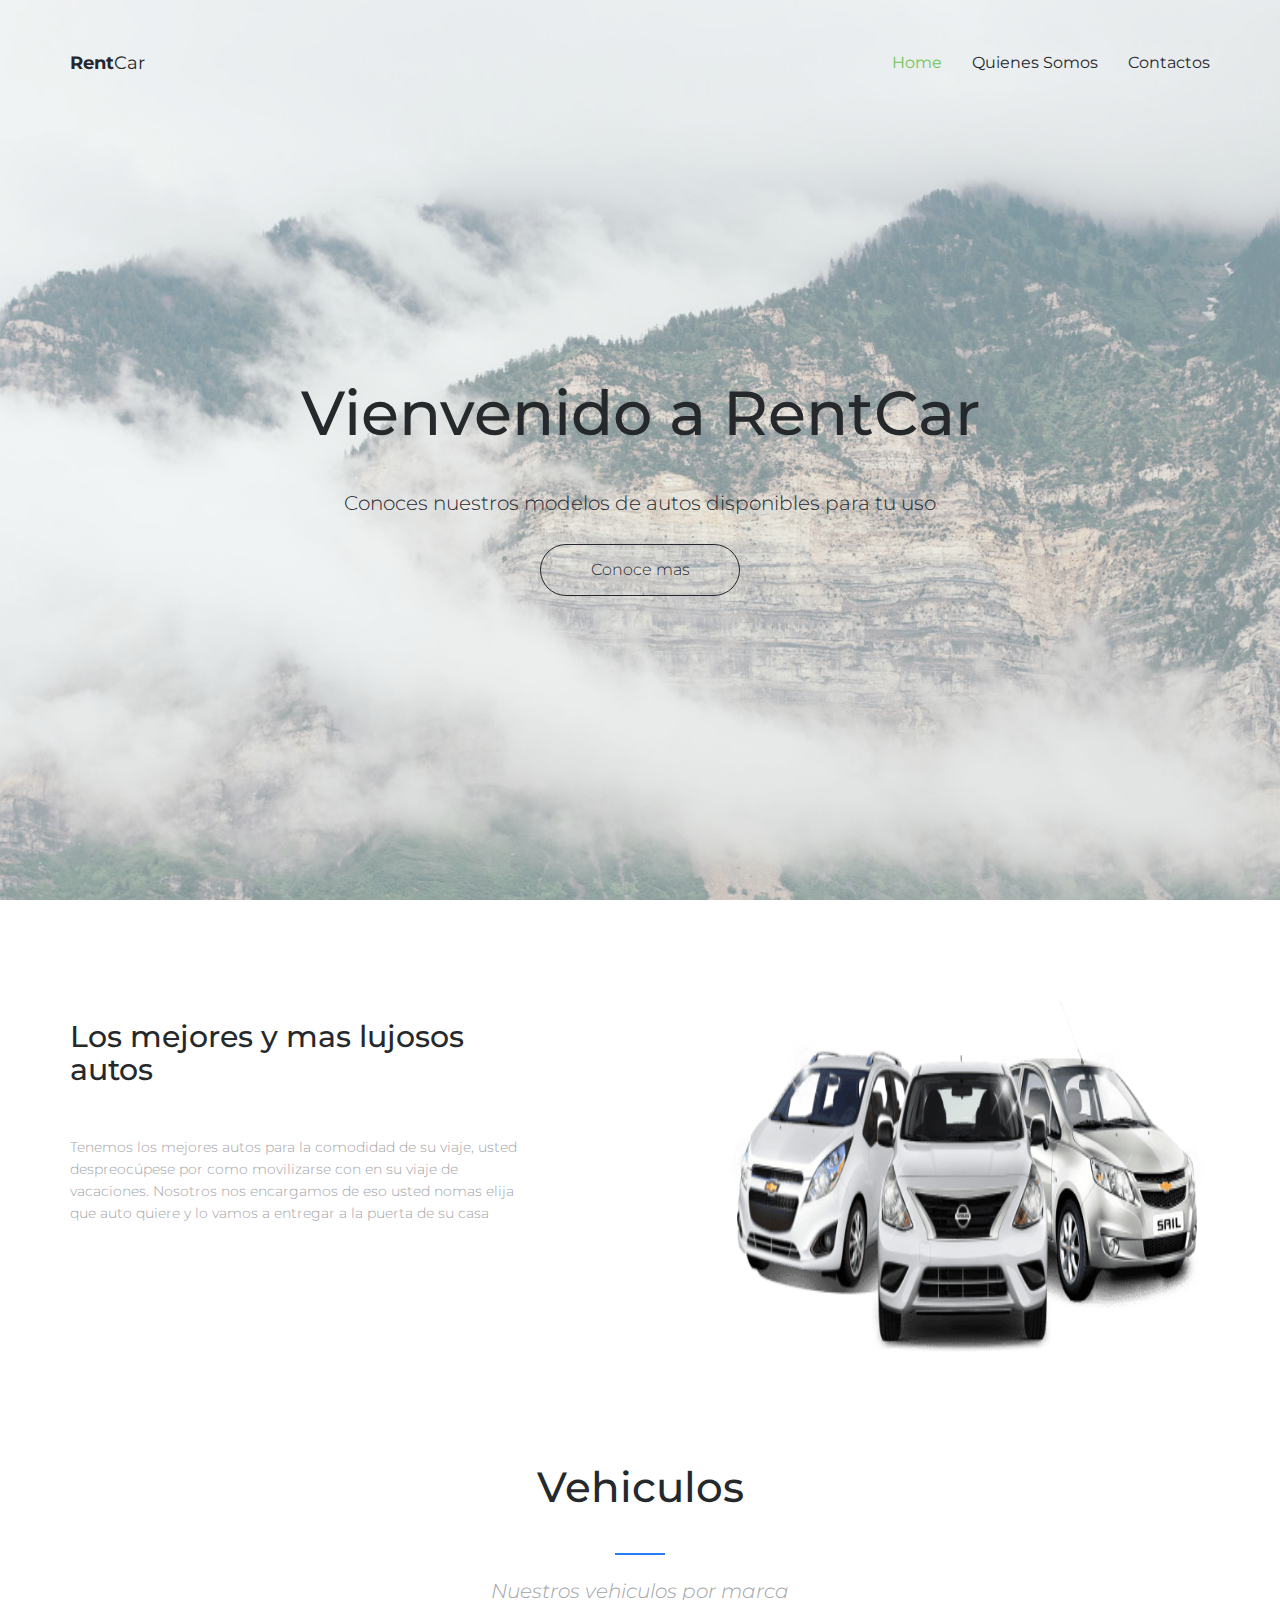
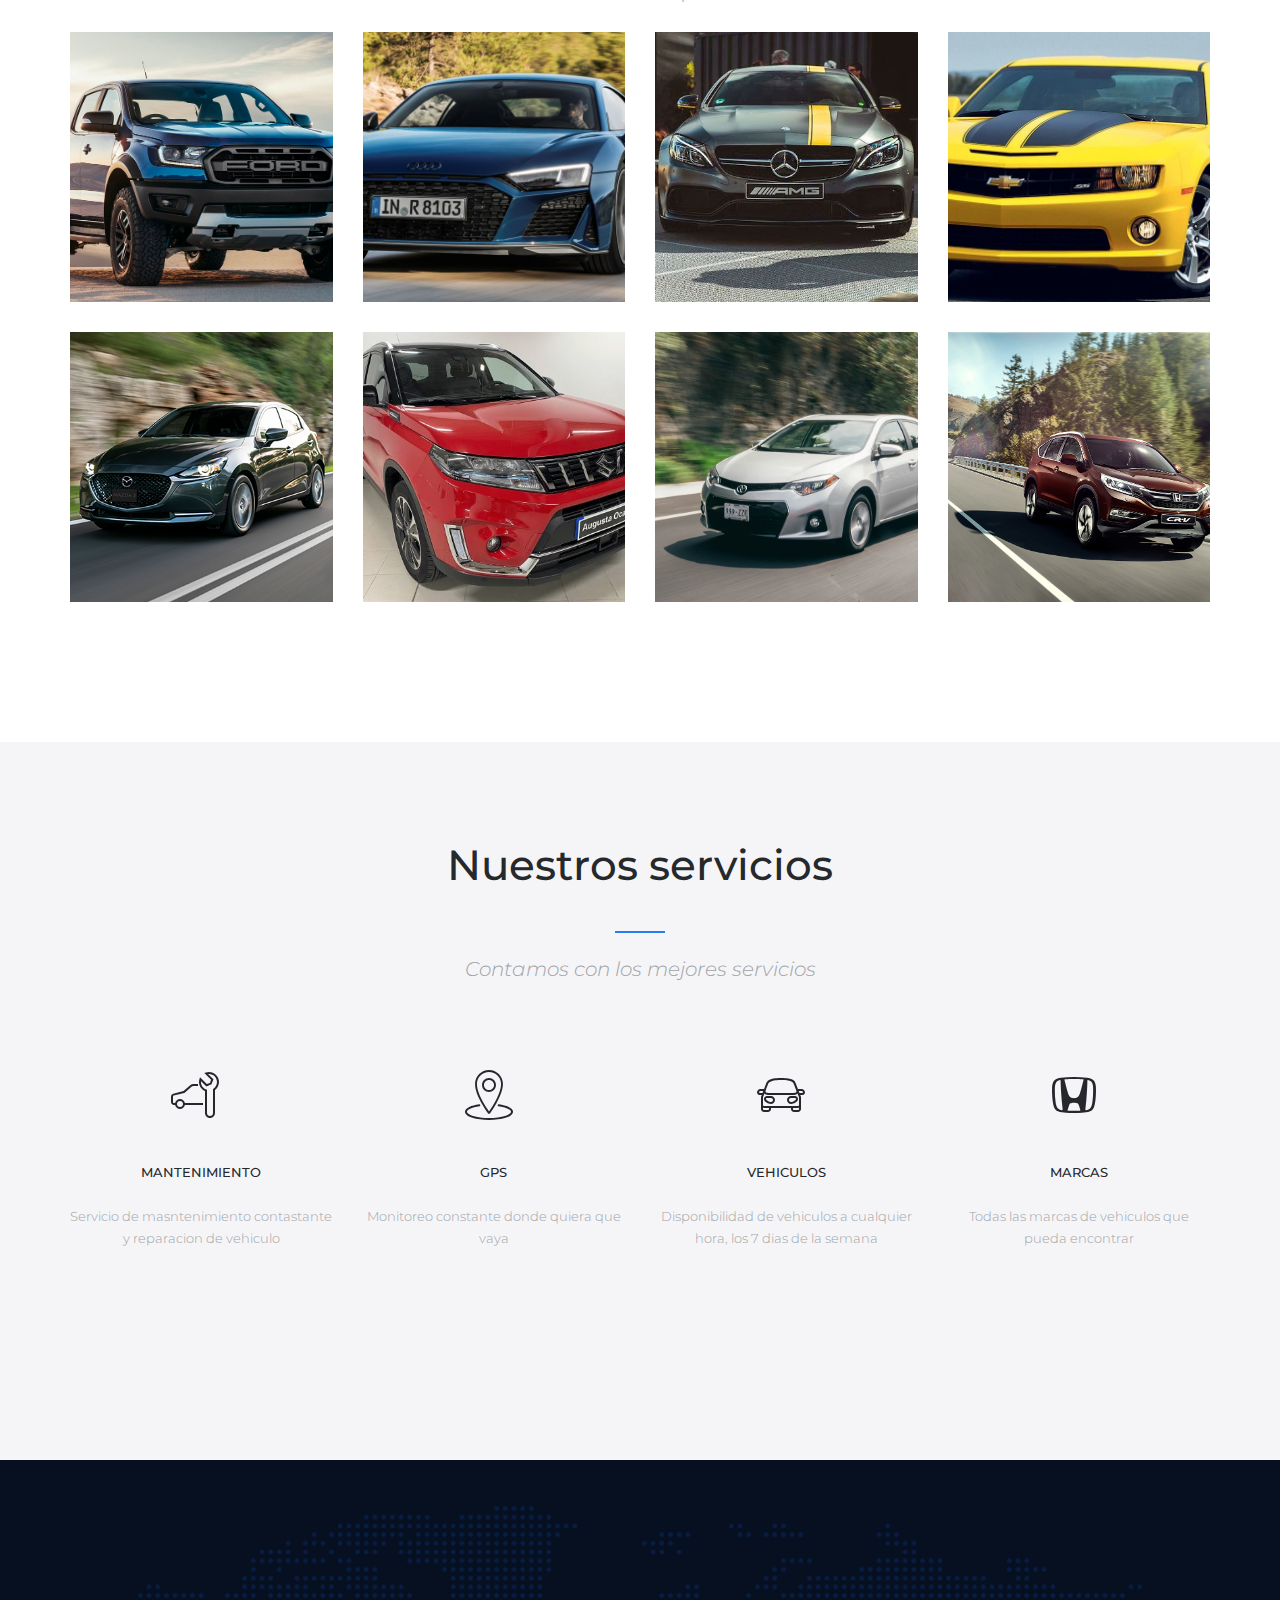
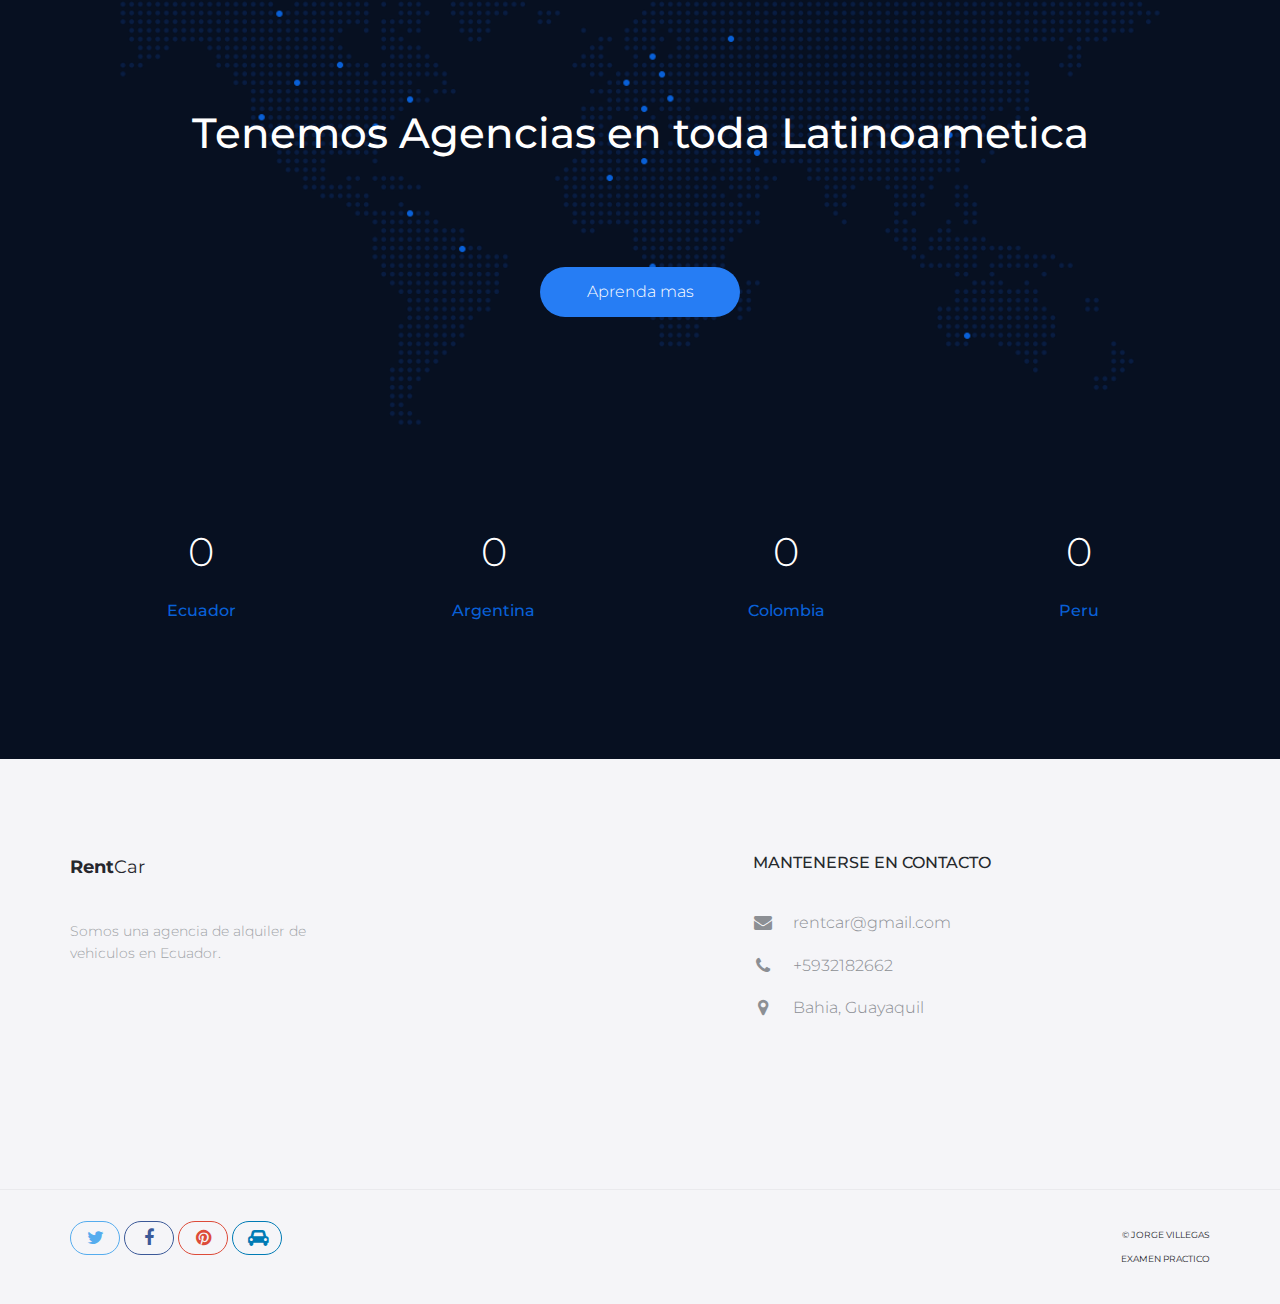
==== index.html @ 442d1d09 "Pagina de crevrolet" ====
<!DOCTYPE html>
<html lang="en">

<head>

    <!-- Basic Page Needs
    ================================================== -->
    <meta http-equiv="Content-Type" content="text/html; charset=utf-8">
    <meta http-equiv="X-UA-Compatible" content="IE=edge">

    <title>RentCar</title>

    <!-- Mobile Specific Metas
    ================================================== -->
    <meta name="viewport" content="width=device-width, minimum-scale=1.0, maximum-scale=1.0">
    <meta name="apple-mobile-web-app-capable" content="yes">

    <!-- Fonts -->
    <link href="https://fonts.googleapis.com/css?family=Montserrat:300,300i,400,600,700" rel="stylesheet">
    <link rel="stylesheet" href="assets/fonts/font-awesome-4.7.0/css/font-awesome.min.css">

    <!-- Favicon
    ================================================== -->
    <link rel="apple-touch-icon " sizes="180x180 " href="assets/img/apple-touch-icon.png ">
    <link rel="icon " type="image/png " sizes="16x16 " href="assets/iconos/icons8_car_1.svg ">

    <!-- Stylesheets
    ================================================== -->
    <!-- Bootstrap core CSS -->
    <link href="assets/css/bootstrap.min.css " rel="stylesheet ">

    <!-- Custom styles for this template -->
    <link href="assets/css/style.css " rel="stylesheet ">
    <link href="assets/css/responsive.css " rel="stylesheet ">

    <!-- HTML5 shim and Respond.js IE8 support of HTML5 elements and media queries -->
    <!--[if lt IE 9]>
    <script src="https://oss.maxcdn.com/libs/html5shiv/3.7.0/html5shiv.js "></script>
    <script src="https://oss.maxcdn.com/libs/respond.js/1.4.2/respond.min.js "></script>
    <![endif]-->

</head>

<body>

    <header id="masthead " class="site-header ">
        <nav id="primary-navigation " class="site-navigation ">
            <div class="container ">

                <div class="navbar-header ">

                    <a class="site-title "><span>Rent</span>Car</a>

                </div>
                <!-- /.navbar-header -->

                <div class="collapse navbar-collapse " id="agency-navbar-collapse ">

                    <ul class="nav navbar-nav navbar-right ">

                        <li class="active "><a href="index.html " data-toggle="dropdown ">Home</a></li>
                        <li><a href="quienes-somos.html ">Quienes Somos</a></li>
                        <li><a href="contact.html ">Contactos</a></li>

                    </ul>

                </div>

            </div>
        </nav>
        <!-- /.site-navigation -->
    </header>
    <!-- /#mastheaed -->

    <div id="hero " class="hero overlay ">
        <div class="hero-content ">
            <div class="hero-text ">
                <h1>Vienvenido a RentCar</h1>
                <p>Conoces nuestros modelos de autos disponibles para tu uso</p>
                <a href="crevrolet.html " class="btn btn-border ">Conoce mas</a>
            </div>
            <!-- /.hero-text -->
        </div>
        <!-- /.hero-content -->
    </div>
    <!-- /.hero -->

    <main id="main " class="site-main ">

        <!-- /.Seccion de informacion -->
        <section class="site-section section-features ">
            <div class="container ">
                <div class="row ">
                    <div class="col-sm-5 ">
                        <h2>Los mejores y mas lujosos autos</h2>
                        <p>Tenemos los mejores autos para la comodidad de su viaje, usted despreocúpese por como movilizarse con en su viaje de vacaciones. Nosotros nos encargamos de eso usted nomas elija que auto quiere y lo vamos a entregar a la puerta
                            de su casa

                        </p>
                    </div>
                    <div class="col-sm-7 hidden-xs ">
                        <img src="assets/img/carros2.png " width="500 " height="50 " alt=" ">
                    </div>
                </div>
            </div>
        </section>
        <!-- /.Seccion de informacio -->

        <!-- Seccion de Marcas de Vehiculos -->
        <section class="site-section section-portfolio ">
            <div class="container ">
                <div class="text-center ">
                    <h2 class="heading-separator ">Vehiculos</h2>
                    <p class="subheading-text ">Nuestros vehiculos por marca</p>
                </div>
                <div class="row ">
                    <div class="col-lg-3 col-md-4 col-xs-6 ">
                        <div class="portfolio-item ">
                            <img src="assets/imagenes/carro_fort.jpg " class="img-res " alt=" ">
                            <h4 class="portfolio-item-title ">Vehiculos Fort</h4>
                            <a href="ford.html "><i class="fa fa-arrow-right " aria-hidden="true "></i></a>
                        </div>
                        <!-- /.portfolio-item -->
                    </div>
                    <div class="col-lg-3 col-md-4 col-xs-6 ">
                        <div class="portfolio-item ">
                            <img src="assets/imagenes/carro_audi.jpg " class="img-res " alt=" ">
                            <h4 class="portfolio-item-title ">Vehiculos Audi</h4>
                            <a href="portfolio-item.html "><i class="fa fa-arrow-right " aria-hidden="true "></i></a>
                        </div>
                        <!-- /.portfolio-item -->
                    </div>
                    <div class="col-lg-3 col-md-4 col-xs-6 ">
                        <div class="portfolio-item ">
                            <img src="assets/imagenes/carro_mercedes " class="img-res " alt=" ">
                            <h4 class="portfolio-item-title ">Vehiculos Mercedes</h4>
                            <a href="portfolio-item.html "><i class="fa fa-arrow-right " aria-hidden="true "></i></a>
                        </div>
                        <!-- /.portfolio-item -->
                    </div>
                    <div class="col-lg-3 col-md-4 col-xs-6 ">
                        <div class="portfolio-item ">
                            <img src="assets/imagenes/carro chevorlet.jpg " class="img-res " alt=" ">
                            <h4 class="portfolio-item-title ">Vehiculos chevrolet</h4>
                            <a href="crevrolet.html "><i class="fa fa-arrow-right " aria-hidden="true "></i></a>
                        </div>
                        <!-- /.portfolio-item -->
                    </div>
                    <div class="col-lg-3 col-md-4 col-xs-6 ">
                        <div class="portfolio-item ">
                            <img src="assets/imagenes/carro_mazda.jfif " class="img-res " alt=" ">
                            <h4 class="portfolio-item-title ">Vehiculos Hyunda</h4>
                            <a href="portfolio-item.html "><i class="fa fa-arrow-right " aria-hidden="true "></i></a>
                        </div>
                        <!-- /.portfolio-item -->
                    </div>

                    <div class="col-lg-3 col-md-4 col-xs-6 ">
                        <div class="portfolio-item ">
                            <img src="assets/imagenes/carro_suzuki.jpg " class="img-res " alt=" ">
                            <h4 class="portfolio-item-title ">Vehiculos Suzuki</h4>
                            <a href="portfolio-item.html "><i class="fa fa-arrow-right " aria-hidden="true "></i></a>
                        </div>
                        <!-- /.portfolio-item -->
                    </div>
                    <div class="col-lg-3 col-md-4 col-xs-6 ">
                        <div class="portfolio-item ">
                            <img src="assets/imagenes/carro_toyota.jpg " class="img-res " alt=" ">
                            <h4 class="portfolio-item-title ">Vehiculos Toyota</h4>
                            <a href="portfolio-item.html "><i class="fa fa-arrow-right " aria-hidden="true "></i></a>
                        </div>
                        <!-- /.portfolio-item -->
                    </div>
                    <div class="col-lg-3 col-md-4 col-xs-6 ">
                        <div class="portfolio-item ">
                            <img src="assets/imagenes/carro_honda.jpg " class="img-res " alt=" ">
                            <h4 class="portfolio-item-title ">Vehiculos Honda</h4>
                            <a href="portfolio-item.html "><i class="fa fa-arrow-right " aria-hidden="true "></i></a>
                        </div>
                        <!-- /.portfolio-item -->
                    </div>

                </div>
            </div>
        </section>
        <!-- /.Seccion de Marcas de Vehiculos -->

        <!-- Seccion de Nuestros Servicios -->
        <section class="site-section section-services gray-bg text-center ">
            <div class="container ">
                <h2 class="heading-separator ">Nuestros servicios</h2>
                <p class="subheading-text ">Contamos con los mejores servicios</p>
                <div class="row ">
                    <div class="col-md-3 col-xs-6 ">
                        <div class="service ">
                            <img src="assets/iconos/car_service.svg " alt=" ">
                            <h3 class="service-title ">Mantenimiento</h3>
                            <p class="service-info ">Servicio de masntenimiento contastante y reparacion de vehiculo</p>
                        </div>
                        <!-- /.service -->
                    </div>
                    <div class="col-md-3 col-xs-6 ">
                        <div class="service ">
                            <img src="assets/iconos/gps1.svg " alt=" ">
                            <h3 class="service-title ">GPS</h3>
                            <p class="service-info ">Monitoreo constante donde quiera que vaya</p>
                        </div>
                        <!-- /.service -->
                    </div>
                    <div class="col-md-3 col-xs-6 ">
                        <div class="service ">
                            <img src="assets/iconos/icons8_car.svg " alt=" ">
                            <h3 class="service-title ">Vehiculos</h3>
                            <p class="service-info ">Disponibilidad de vehiculos a cualquier hora, los 7 dias de la semana</p>
                        </div>
                        <!-- /.service -->
                    </div>
                    <div class="col-md-3 col-xs-6 ">
                        <div class="service ">
                            <img src="assets/iconos/icons8_honda.svg " alt=" ">
                            <h3 class="service-title ">mARCAS</h3>
                            <p class="service-info ">Todas las marcas de vehiculos que pueda encontrar</p>
                        </div>
                        <!-- /.service -->
                    </div>
                </div>
            </div>
        </section>
        <!-- /.eccion de Nuestros Servicios -->


        <!-- Seccion de Informacion Latinoamericana -->
        <section class="site-section section-map-feature text-center ">

            <div class="container ">
                <h2>Tenemos Agencias en toda Latinoametica</h2>
                <a href="crevrolet.html " class="btn btn-fill ">Aprenda mas</a>
                <div class="row ">
                    <div class="col-sm-3 col-xs-6 ">
                        <div class="counter-item ">
                            <p class="counter " data-to="7 " data-speed="2000 ">0</p>
                            <h3>Ecuador</h3>
                        </div>
                        <!-- /.counter-item -->
                    </div>
                    <div class="col-sm-3 col-xs-6 ">
                        <div class="counter-item ">
                            <p class="counter " data-to="15 " data-speed="2000 ">0</p>
                            <h3>Argentina</h3>
                        </div>
                        <!-- /.counter-item -->
                    </div>
                    <div class="col-sm-3 col-xs-6 ">
                        <div class="counter-item ">
                            <p class="counter " data-to="10 " data-speed="1000 ">0</p>
                            <h3>Colombia</h3>
                        </div>
                        <!-- /.counter-item -->
                    </div>
                    <div class="col-sm-3 col-xs-6 ">
                        <div class="counter-item ">
                            <p class="counter " data-to="6 " data-speed="1000 ">0</p>
                            <h3>Peru</h3>
                        </div>
                        <!-- /.counter-item -->
                    </div>
                </div>
            </div>

        </section>
        <!-- /.Seccion de Informacion Latinoamericana -->




    </main>
    <!-- /#main -->

    <footer id="colophon " class="site-footer ">
        <div class="container ">
            <div class="row ">
                <div class="col-md-3 col-sm-4 col-xs-6 ">
                    <a class="site-title "><span>Rent</span>Car</a>
                    <p>Somos una agencia de alquiler de vehiculos en Ecuador.</p>
                </div>
                <div class="col-lg-offset-4 col-md-3 col-sm-4 col-md-offset-2 col-sm-offset-0 col-xs-6 ">
                    <h3>MANTENERSE EN CONTACTO</h3>
                    <ul class="list-unstyled contact-links ">
                        <li><i class="fa fa-envelope " aria-hidden="true "></i><a href="mailto:rentcar@gmail.com ">rentcar@gmail.com</a></li>
                        <li><i class="fa fa-phone " aria-hidden="true "></i><a href="tel:+5932182662 ">+5932182662 </a></li>
                        <li><i class="fa fa-map-marker " aria-hidden="true "></i>
                            <p>Bahia, Guayaquil</p>
                        </li>
                    </ul>
                </div>
            </div>
        </div>
        <div class="copyright ">
            <div class="container ">
                <div class="row ">
                    <div class="col-xs-8 ">
                        <div class="social-links ">
                            <a class="twitter-bg " href="# "><i class="fa fa-twitter "></i></a>
                            <a class="facebook-bg " href="# "><i class="fa fa-facebook "></i></a>
                            <a class="pinterest " href="# "><i class="fa fa-pinterest "></i></a>
                            <a class="linkedin-bg " href="# "><i class="fa fa-car " aria-hidden="true "></i></a>
                        </div>
                        <!-- /.social-links -->
                    </div>
                    <div class="col-xs-4 ">
                        <div class="text-right ">
                            <p>&copy; JORGE VILLEGAS</p>
                            <p>EXAMEN PRACTICO</p>
                        </div>
                    </div>
                </div>
            </div>
        </div>
        <!-- /.copyright -->
    </footer>
    <!-- /#footer -->


    <!-- Bootstrap core JavaScript
    ================================================== -->
    <!-- Placed at the end of the document so the pages load faster -->
    <script src="https://ajax.googleapis.com/ajax/libs/jquery/3.1.1/jquery.min.js "></script>
    <script src="assets/js/bootstrap.min.js "></script>
    <script src="assets/js/bootstrap-select.min.js "></script>
    <script src="assets/js/jquery.slicknav.min.js "></script>
    <script src="assets/js/jquery.countTo.min.js "></script>
    <script src="assets/js/jquery.shuffle.min.js "></script>
    <script src="assets/js/script.js "></script>

</body>

</html>
---- assets/css/style.css ----
/*
 * Theme Name: 
 * Theme URI: 
 * Author: Milan Savov, Nikola Kostov
 * Author URI/Mail: milan.savov@gmail.com, nikolakostov1991@gmail.com
 * Version: 1.0
 * */

 /* TABLE OF CONTENT 
*
* - CUSTOM RESETS
    - Buttons
    - Forms
* - LAYOUT
* - HEADER 
    - Site Logo
    - Navigation
* - HERO (BANNER)
* - HOMEPAGE SECTIONS
    - Features 
    - Services
    - Map Feature 
    - Portfolio
    - Newsletter 
* - FOOTER
* - PAGES
    - PORTFOLIO
    - PORTFOLIO ITEM
    - BLOG
    - BLOG POST
    - CONTACT
*
*/


/* CUSTOM RESETS
================================================== */
a {
    transition: all 0.25s ease-in-out;
    -moz-transition: all 0.25s ease-in-out;
    -webkit-transition: all 0.25s ease-in-out;
    -o-transition: all 0.25s ease-in-out;
    -ms-transition: all 0.25s ease-in-out;
    cursor: pointer;
    color: #9fa3a7;
}

a:focus,
a:hover {
    color: #6fc754;
    outline: 0 none;
    text-decoration: none;
}

p {
    margin-bottom: 0;
    font-size: 14px;
    font-weight: 300;
    color: #9fa3a7;
    line-height: 22px;
}

h1 {
    font-size: 62px;
}

h2 {
    font-size: 42px;
}

h1,h2,h3,h4,h5 {
    color: #26292c;
}

p + p {
    margin-top: 40px;
}

/* Buttons */
.btn {
    line-height: 50px;
    min-width: 200px;
    font-size: 16px;
    font-weight: 300;
    border: 0;
    border-radius: 50px;
    color: #26272d;
    background-color: #fff;
    padding: 0;
    transition: color 0.25s ease-in-out, background-color 0.25s ease-in-out;
    -moz-transition: color 0.25s ease-in-out, background-color 0.25s ease-in-out;
    -webkit-transition: color 0.25s ease-in-out, background-color 0.25s ease-in-out;
    -o-transition: color 0.25s ease-in-out, background-color 0.25s ease-in-out;
    -ms-transition: color 0.25s ease-in-out, background-color 0.25s ease-in-out;
}

.btn-border {
    border: 1px solid #26272d;
}

.btn-fill {
    background-color: #267df4;
    color: #fff;
}

.btn-gray {
    background-color: #f5f5f8;
    color: #26272d;
}

.btn-green {
    background-color: #6fc754;
    color: #fff;  
}

.btn:hover,
button.btn:hover,
.btn:focus,
button.btn:focus {
    background-color: #26272d;
    color: #fff;
}

.btn-gray:hover,
.btn-gray:focus {
    background-color: #6fc754;
    color: #fff;    
}

/* 
 * Forms 
 */
/* Input fields */
.form-group {
    position: relative;
    margin: 0 auto;
    width: 100%;
}

.form-control {
    border-radius: 25px;
    height: 50px;
    padding: 15px 20px;
    border-color: #f5f5f8;
}

.form-control + .form-control {
    margin-top: 10px;
}

.form-control:focus {
    background-color: #f5f5f8;
    border-color: #f5f5f8;
    box-shadow: none;
    outline: none;
}

.form-group .btn {
    position: absolute;
    top: 5px;
    right: 5px;
    line-height: 40px;
    min-width: 60px;
    font-size: 16px;
    border-radius: 25px;
}

.form-control-comment {
    height: 100px;
    resize: none;
}

.search-form .form-group .form-control {
    padding-right: 80px;
}

/* ELEMENTS
================================================== */
/* Checkbox fields */
input[type=checkbox],
input[type=radio] {
    position: absolute;
    visibility: hidden;
    height: auto;
    margin-top: 0;
}

.checkbox {
    margin: 0;
} 

.checkbox + .checkbox,
.radio-btn + .radio-btn {
    margin-top: 15px;
}

.checkbox [type="checkbox"]:not(:checked) + label,
.checkbox [type="checkbox"]:checked + label {
    position: relative;
    padding-left: 30px;
    cursor: pointer;
}

.checkbox [type="checkbox"]:not(:checked) + label:before,
.checkbox [type="checkbox"]:checked + label:before {
    content: '';
    position: absolute;
    left:0; 
    width: 20px; 
    height: 20px;
    background-color: #fff;
    border: 1px solid #f5f5f8;
    border-radius: 3px;
    box-shadow: none;
    transition: border-color .2s;
    -webkit-transition: border-color .2s;
    -ms-transition: border-color .2s;
    -o-transition: border-color .2s;
    -ms-transition: border-color .2s;
}

.checkbox [type="checkbox"]:not(:checked) + label:after,
.checkbox [type="checkbox"]:checked + label:after {
    content: '\f00c';
    font-family: 'FontAwesome';
    position: absolute;
    top: 50%;
    left: 0;
    text-align: center;
    font-size: 15px;
    height: 20px;
    width: 20px;
    border-radius: 3px;
    color: #fff;
    background-color: #6fc754;
    transform: translateY(-50%);
    -webkit-transform: translateY(-50%);
    -ms-transform: translateY(-50%);
    -o-transform: translateY(-50%);
    -ms-transform: translateY(-50%);
      transition: opacity .2s;
    -webkit-transition: opacity .2s;
    -ms-transition: opacity .2s;
    -o-transition: opacity .2s;
    -ms-transition: opacity .2s;
}

.checkbox [type="checkbox"]:not(:checked) + label:after {
    opacity: 0;
}

.checkbox [type="checkbox"]:checked + label:after {
    opacity: 1;
}

.checkbox [type="checkbox"]:disabled:not(:checked) + label:before,
.checkbox [type="checkbox"]:disabled:checked + label:before {
    box-shadow: none;
    border-color: #bbb;
    background-color: #ddd;
}

.checkbox [type="checkbox"]:disabled:checked + label:after {
    color: #999;
}
.checkbox [type="checkbox"]:disabled + label {
    color: #aaa;
}

.checkbox [type="checkbox"]:checked:focus + label:before,
.checkbox [type="checkbox"]:not(:checked):focus + label:before {
    border: 1px dotted #6fc754;
}

.checkbox [type="checkbox"]:not(:checked) + label:hover:before,
.checkbox [type="checkbox"]:checked + label:hover:before {
    border: 1px solid #6fc754;
}

/* Radiobutton fields */
.radio-btn label {
    font-weight: 400;
}

.radio-btn [type="radio"]:not(:checked) + label,
.radio-btn [type="radio"]:checked + label {
    position: relative;
    padding-left: 30px;
    cursor: pointer;
    margin-bottom: 0;
}

.radio-btn [type="radio"]:not(:checked) + label:before,
.radio-btn [type="radio"]:checked + label:before {
    content: '';
    position: absolute;
    left:0; 
    top: 50%;
    width: 20px;
    height: 20px;
    background-color: #fff;
    border: 1px solid #f5f5f8;
    border-radius: 50px;
    box-shadow: none;
    transform: translateY(-50%);
    -webkit-transform: translateY(-50%);
    -ms-transform: translateY(-50%);
    -o-transform: translateY(-50%);
    -ms-transform: translateY(-50%);
    transition: border-color .2s;
    -webkit-transition: border-color .2s;
    -ms-transition: border-color .2s;
    -o-transition: border-color .2s;
    -ms-transition: border-color .2s;
}

.radio-btn [type="radio"]:not(:checked) + label:after,
.radio-btn [type="radio"]:checked + label:after {
    content: '';
    position: absolute;
    width: 12px;
    height: 12px;
    top: 50%;
    left: 4px;
    background-color: #6fc754;
    border-radius: 50px;
    transform: translateY(-50%);
    -webkit-transform: translateY(-50%);
    -ms-transform: translateY(-50%);
    -o-transform: translateY(-50%);
    -ms-transform: translateY(-50%);
    transition: opacity .2s;
    -webkit-transition: opacity .2s;
    -ms-transition: opacity .2s;
    -o-transition: opacity .2s;
    -ms-transition: opacity .2s;
}

.radio-btn [type="radio"]:not(:checked) + label:after {
    opacity: 0;
}
.radio-btn [type="radio"]:checked + label:after {
    opacity: 1;
}

.radio-btn [type="radio"]:disabled:not(:checked) + label:before,
.radio-btn [type="radio"]:disabled:checked + label:before {
    box-shadow: none;
    border-color: #bbb;
    background-color: #ddd;
}

.radio-btn [type="radio"]:disabled:checked + label:after {
    color: #999;
}

.radio-btn [type="radio"]:disabled + label {
    color: #aaa;
}

.radio-btn [type="radio"]:checked:focus + label:before,
.radio-btn [type="radio"]:not(:checked):focus + label:before {
    border: 1px dotted #6fc754;
}

.radio-btn [type="radio"]:checked + label:hover:before,
.radio-btn [type="radio"]:not(:checked) + label:hover:before {
    border: 1px solid #6fc754;
}

/* Selectpicker */
select {
    position: absolute !important;
    bottom: 0;
    left: 50%;
    display: block !important;
    width: .5px !important;
    height: 100% !important;
    padding: 0 !important;
    opacity: 0 !important;
    border: none;
}

.bootstrap-select .btn {
    border: 1px solid #26272d;
    border-radius: 10px;
}

.bootstrap-select span.pull-left {
    padding-left: 10px;
}

.bootstrap-select.btn-group .dropdown-menu.inner {
    position: static; *
    float: none;
    border: 0;
    padding: 0;
    margin: 0;
    border-radius: 0;
    -webkit-box-shadow: none;
    box-shadow: none;
}

.bootstrap-select.open .dropdown-menu {
    display: block;
    border: 1px solid #26272d; 
    border-radius: 10px;
}

.bootstrap-select.btn-group .dropdown-menu {
    padding: 5px 0;
    min-width: 100%;
    overflow: hidden;
    -webkit-box-sizing: border-box;
    -moz-box-sizing: border-box;
    box-sizing: border-box;
    z-index: 9999;
}

.bootstrap-select .dropdown-menu {
    display: none;
    visibility: visible;
    opacity: 1;
    padding: 0;
}

.bootstrap-select .bs-caret {
    float: right;
    padding-right: 10px;
}

.bootstrap-select .bs-caret .caret {
    border-top: 6px dashed;
    border-top: 6px solid\9;
    border-right: 6px solid transparent;
    border-left: 6px solid transparent;   
}

.bootstrap-select .selected {
    color: #6fc754;
}

.bootstrap-select .check-mark {
    display: none;
}

/*  Tabs  */
.tab-style {
    border-bottom: none;
}

.tab-style + .tab-content {
    padding: 15px;
    border: 1px solid #26272d;
    border-bottom-left-radius: 10px;
    border-bottom-right-radius: 10px;
    border-top-right-radius: 10px;
}

.nav-tabs.tab-style > li.active > a,
.nav-tabs.tab-style > li > a:hover {
    border: 1px solid #6fc754;
    background-color: #6fc754;
    color: #fff;
}

.nav-tabs.tab-style > li > a {
    position: relative;
    color: #26272d;
    margin-right: 0;
    border: 1px solid #26272d;
    border-top-left-radius: 10px;
    border-top-right-radius: 10px;
}

.nav-tabs.tab-style > li + li {
    margin-left: 10px;
}

/* Accordion */
.accordion.panel-group {
    margin-bottom: 0;
}

.accordion.panel-group .panel + .panel {
    margin-top: 0;
}

.accordion .panel {
    border: 0;
    box-shadow: none;
    border: 1px solid #26272d;
    border-bottom: 0;
    border-radius: 0;
}

.accordion .panel:first-child,
.accordion .panel:first-child .panel-heading a {
    border-top-right-radius:10px;
    border-top-left-radius:10px;
}

.accordion .panel:last-child {
    border-bottom-right-radius:10px;
    border-bottom-left-radius:10px;
    border-bottom: 1px solid #26272d;
}

.accordion .panel:last-child .panel-heading a.collapsed {
    border-bottom-right-radius:10px;
    border-bottom-left-radius:10px;
}

.accordion .collapsed {
    height: auto;
}

.accordion .panel-heading {
    background-color: transparent;
    padding: 0;
}

.accordion .panel-heading a {
    display: inline-block;
    position: relative;
    width: 100%;
    padding: 10px 40px 10px 15px;
}

.accordion .panel-heading a.collapsed {
    background-color: transparent;
    color: #26272d;
}

.accordion .panel-heading a.collapsed:hover,
.accordion.accordion-gray .panel-heading a.collapsed:hover,
.accordion .panel-heading a {
    background-color: #6fc754;   
    color: #fff; 
}

.accordion .panel-heading a.collapsed::after {
    content: "\f107";
}

.accordion .panel-heading a::after {
    font-family: "FontAwesome";
    content: "\f106";
    position: absolute;
    top: 50%;
    right: 15px;
    transform: translateY(-50%);
    -moz-transform: translateY(-50%);
    -o-transform: translateY(-50%);
    -ms-transform: translateY(-50%);
    -webkit-transform: translateY(-50%);
}

.panel-group .panel-heading+.panel-collapse>.list-group, 
.panel-group .panel-heading+.panel-collapse>.panel-body {
    border: none;
}

/* Pagination */
.pagination {
  margin: 0;
  vertical-align: middle;
}

.pagination > li > a {
  border: none;
  color: #292a2c;
  background-color: #f5f5f8;
  padding: 10px 15px;
  border-radius: 10px;
  font-size: 12px;
}

.pagination > li + li > a {
  margin-left: 5px;
}

.pagination > li.active > a,
.pagination > li > a:hover,
.pagination > li.active > a:hover {
  background-color: #6fc754;
  color: #fff;
}

.pagination > li:first-child > a {
  border-top-left-radius: 10px;
  border-bottom-left-radius: 10px;
}

.pagination > li:last-child > a {
  border-top-right-radius: 10px;
  border-bottom-right-radius: 10px;
}

.pagination > li.more > a {
  margin-left: 0;
  padding: 10px 5px;
  pointer-events: none;
  background-color: transparent;
}

.pagination > li.more + li > a {
  margin-left: 0;
}

/* LAYOUT
================================================== */
html, body {
    width: 100%;
    height: 100%;
    margin: 0;
    padding: 0;
    font-family: 'Montserrat', sans-serif;
    color: #26272d;
}

.img-res {
    display: block;
    width: 100vw;
    height: 100vh;
    max-width: 100%;
    max-height: 100%;
    object-fit: cover;
}

/* Background colors */
.gray-bg {
  background-color: #f5f5f8;
}

/* Margin and padding resets */
.mb-10 {margin-bottom: 10px;}
.mt-20 {margin-top: 20px;}
.mt-50 {margin-top: 50px;}

/* HEADER
================================================== */
.site-header {
    position: absolute;
    padding: 50px 0 0;
    background-color: transparent;
    width: 100%;
    z-index: 3;
}

/* Site-logo */
.site-title {
    font-size: 18px;
    line-height: 26px;
    color: #26272d;
}

.site-title:hover {
    color: #26272d;   
}

.site-title span {
    font-weight: 700;
}

.site-title a:hover {
    color: #fff;
}

/* Navigation */
.navbar-collapse {
    text-align: center;
}

.navbar-nav {
    float: none;
    display: inline-block;
}

.navbar-nav > li > a, 
.slicknav_nav > li > a {
    padding: 0;
    font-size: 16px;
    position: relative;
    color: #26272d;
    line-height: 26px;
}

.site-header-white .navbar-nav > li > a,
.site-header-white .site-title {
    color: #fff;
}

.navbar-nav > li > a i {
    margin-left: 5px;
}

.navbar-nav > li + li {
    margin-left: 30px;
}

.nav .open > a, 
.nav .open > a:focus, 
.nav .open > a:hover,
.navbar-nav > li > a:hover,
.navbar-nav > li > a:focus,
.navbar-nav > li.active > a,
.navbar-collapse li a:hover,
.dropdown.open > a, 
.site-header-white .dropdown.open > a,
.dropdown-menu a:hover, 
.dropdown:hover > a, 
.dropdown-menu>li>a:focus,
.dropdown-menu li a:hover,
.slicknav_nav > li.active a,
.slicknav_open .slicknav_arrow,
.slicknav_nav > li a:hover {
    background-color: transparent;
    color: #6fc754;
}

.navbar-toggle {
    border-color: #fff;
    margin: 0 15px 0 0;
    position: relative;
    top: -1px;
}

.navbar-toggle:hover,
.navbar-toggle[aria-expanded=true] {
    background-color: #fff;
    border-color: #000;
    cursor: pointer;
}

.navbar-toggle:hover .icon-bar,
.navbar-toggle[aria-expanded=true] .icon-bar {
    background-color: #000;
}

.navbar-toggle  .icon-bar {
    background-color: #fff;
}

.navbar-nav .dropdown-menu {
    display: block;
    opacity: 0;
    visibility: hidden;
    border-radius: 0;
    min-width: 130px;
    border: 0;
    border-top: 5px solid #6fc754;
    top: 140%;
    transition: all 0.4s;
    -moz-transition: all 0.4s;
    -webkit-transition: all 0.4s;
    -o-transition: all 0.4s;
    -ms-transition: all 0.4s;
}

.navbar-nav li a:hover + .dropdown-menu,
.navbar-nav .dropdown-menu:hover {
    opacity: 1;
    visibility: visible;
    top: 100%;
    transition-delay: 0s;
}

.dropdown-menu li a {
    padding: 5px 15px;
    position: relative;
    left: 0;
}

.dropdown-menu li a:hover {
    left: 15px;
}

/* HERO
================================================== */
.hero { 
    background: url(../img/hero.jpg) no-repeat center / cover; 
    height: 100%;
    width: 100%;
    display: table;
    position: relative;
}

.overlay:before {
  content: '';
  background-color: rgba(255,255,255,0.5);
  height: 100%;
  width: 100%;
  position: absolute;
  top: 0;
  left: 0;
  z-index: 0;
}

.hero-content {
    display: table-cell;
    vertical-align: middle;
    padding-top: 75px;
}

.hero-text {
    max-width: 890px;
    width: 100%;
    margin: 0 auto;
    padding: 0 15px;
    text-align: center;
}

.hero-text h1 {
    position: relative;
    margin: 0;
}

.hero-text p {
    position: relative;
    margin: 45px 0 30px;
    font-size: 20px;
    color: #26272d;
}

.hero-text .btn {
    position: relative;
    background-color: transparent;
}

.hero-text .btn:hover {
    background-color: #26272d;
    color: #fff;
}

.hero .breadcrumb {
    padding-top: 60px;
    margin-bottom: 0;
}

.hero .breadcrumb:before {
    content: '';
    display: block;
    position: absolute;
    left: 50%;
    bottom: 45px;
    height: 12px;
    width: 80px;
    border-top: 5px solid #fff;
    border-bottom: 3px solid #fff;
    transform: translateX(-50%);
    -moz-transform: translateX(-50%);
    -webkit-transform: translateX(-50%);
    -o-transform: translateX(-50%);
    -ms-transform: translateX(-50%);
}

.subpage-hero {
    height: 400px;
}

.subpage-hero.overlay:before {
    background-color: rgba(38,39,45,0.5);
}

.subpage-hero .hero-content,
.subpage-hero .hero-content h1,
.subpage-hero a  {
    color: #fff;
}

.subpage-hero a:hover {
    color: #6fc754;
}

.portfolio-hero {
    background: url(../img/portfolio-hero.jpg) no-repeat center / cover;     
}

.blog-hero {
    background: url(../img/blog-hero.jpg) no-repeat center / cover;     
}

.contact-hero {
    background: url(../img/contact-hero.jpg) no-repeat center / cover;     
}

/* SITEMAIN
================================================== */
/* site-section */
.site-section {
   padding: 100px 0 140px;
}

.subheading-text {
    font-size: 20px;
    font-style: italic;
}

.heading-separator {
    position: relative;
    margin: 0;
    padding-bottom: 70px;
}

.heading-separator:after {
    content: "";
    position: absolute;
    bottom: 25px;
    left: 0;
    right: 0;
    height: 2px;
    width: 50px;
    margin: 0 auto;
    background-color: #267df4;
}

/* Section: Features */
.section-features h2 {
    padding-bottom: 40px;
    font-size: 30px;
}

.section-features img {
    position: absolute;
    right: 15px;
    height: 380px;
}

/* Section: Services */
.section-services .subheading-text {
    margin-bottom: 90px;
}

.section-services .col-md-3:nth-child(n+5) .service {
    margin-top: 60px;
}

.service {
    min-height: 250px;
}

.service-title {
    margin: 35px 0 25px;
    font-size: 13px;
    text-transform: uppercase;
}

.service-info {
    font-size: 13px; 
}

/* Section: Map Feature */
.section-map-feature {
    padding-top: 250px;
    background: #071021 url(../img/map.png) no-repeat top center / cover; 
}

.section-map-feature h2 {
    padding-bottom: 30px;
    margin: 0;
}

.section-map-feature h2,
.section-map-feature p {
    color: #fff;
}

.section-map-feature .btn {
    margin: 80px 0 215px;
}

.counter {
    margin-bottom: 30px;
    font-size: 40px;
    font-weight: 300;
    line-height: 1;
}

.counter-item h3 {
    margin: 0;
    font-size: 16px;
    color: #0960d7;
}

/* Section: Portfolio */
.portfolio-item {
    margin-top: 30px;
}

.portfolio-item {
    height: 270px;
    position: relative;
}

.portfolio-item:before {
    content: "";
    position: absolute;
    left: 0;
    top: 0;
    right: 100%;
    bottom: 0;
    background-color: #f5f5f8;
    transition: right 0.25s ease-in-out;
    -moz-transition: right 0.25s ease-in-out;
    -webkit-transition: right 0.25s ease-in-out;
    -o-transition: right 0.25s ease-in-out;
    -ms-transition: right 0.25s ease-in-out;
}

.portfolio-item:hover:before {
    right: 25%;
}

.portfolio-item-title,
.portfolio-item a {
    position: absolute;
    left: 0px;
    margin: 0;
    font-size: 16px;
    opacity: 0;
}

.portfolio-item-title {
    width: 150px; 
    top: 15px;  
    transition: left 0.25s ease-in-out, opacity 0.25s ease-in-out;
    -moz-transition: left 0.25s ease-in-out, opacity 0.25s ease-in-out;
    -webkit-transition: left 0.25s ease-in-out, opacity 0.25s ease-in-out;
    -o-transition: left 0.25s ease-in-out, opacity 0.25s ease-in-out;
    -ms-transition: left 0.25s ease-in-out, opacity 0.25s ease-in-out;
}

.portfolio-item:hover .portfolio-item-title {
    left: 15px;
    opacity: 1;
}

.portfolio-item a {
    bottom: 15px;
    color: #26272d;
    padding: 5px 12px;
    border: 1px solid #26272d;
    border-radius: 50px;
}

.portfolio-item:hover a {
    left: 55%;
    opacity: 1;
}

.portfolio-item a:hover {
    background-color: #26272d;
    color: #fff;
}

.portfolio-item a i {
    width: 16px;
    text-align: center;
}

/* Section: Newsletter */
.section-newsletter h2 {
    padding-bottom: 30px;
    margin: 0;
}

.newsletter-group {
    max-width: 550px;
}

.newsletter-group .form-control {
    padding-right: 125px;
}

.newsletter-group .btn {
    min-width: 120px;
}

/* FOOTER
================================================== */
.site-footer {
    background-color: #f5f5f8;
    padding-top: 95px;
}

.site-footer .site-title {
    display: inline-block;
    margin-bottom: 40px;
}

.site-footer h3 {
    font-size: 16px;
    text-transform: uppercase;
    margin:0 0 40px;
}

.site-footer > .container {
    padding-bottom: 170px;
}

.site-footer .list-unstyled li + li {
    margin-top: 20px;
}

.contact-links li {
    position: relative;
}

.contact-links li i {
    position: absolute;
    top: 50%;
    width: 20px;
    text-align: center;
    font-size: 18px;
    color: #8c8f94;
    transform: translateY(-50%);
    -moz-transform: translateY(-50%);
    -webkit-transform: translateY(-50%);
    -o-transform: translateY(-50%);
    -ms-transform: translateY(-50%);
}

.contact-links li a,
.contact-links li p {
    margin-left: 40px;
}

.list-unstyled {
    margin-bottom: 0;
}

.list-unstyled li a,
.list-unstyled li p {
    font-size: 16px;
    color: #8c8f94;
    font-weight: 300;
}

.list-unstyled li a:hover,
.list-unstyled li.active a {
    color: #6fc754;
}

/* Copyright */
.copyright {
    padding: 30px 0;
    border-top: 1px solid rgba(38, 41, 44, 0.05);
}

.social-links a {
    line-height: 36px;
    padding: 5px 15px;
    font-size: 18px;
    border: 1px solid;
    border-radius: 50px;
}

.social-links a:hover {
    color: #fff;
}

.social-links a i {
    width: 18px;
    text-align: center;
}

a.twitter-bg {
    color: #55acee;
    border-color: #55acee; 
}

a.twitter-bg:hover {
    background-color: #55acee;
}

a.facebook-bg {
  color: #3b5998;
  border-color: #3b5998;
}

a.facebook-bg:hover{
  background-color: #3b5998;
}

a.pinterest {
  color: #dd4b39;
  border-color: #dd4b39;
} 

a.pinterest:hover{
  background-color: #dd4b39;
} 

a.linkedin-bg {
  color: #007bb5;
  border-color: #007bb5;
}

a.linkedin-bg:hover {
  background-color: #007bb5;
}

.copyright .text-right {
    padding: 4px 0;
}

.copyright p {
    font-size: 9px;
    font-weight: 400;
    text-transform: uppercase;
    color: #26272d;
}

.copyright p + p {
    margin-top: 2px;
}

/* PAGES
================================================== */
.subpage-site-section {
    padding: 60px 0;
}

.breadcrumb {
    background-color: transparent;
    position: relative;
}

.breadcrumb .active {
    color: #fff;
}

/* 
 * Portfolio
 */
.portfolio-sorting li:nth-child(-n+3){
    margin-bottom: 5px;
}

.portfolio-sorting li a {
    line-height: 40px;
    min-width: 120px;
    font-size: 16px;
}

.portfolio-sorting li .active {
    background-color: #6fc754;
    color: #fff;  
    box-shadow: none;   
}

#grid {
    margin-top: 25px;
}

#grid .col-md-4 {
    display: none;
}

#loadMore {
    margin-top: 30px;
}

#loadMore.disabled {
    background-color: #eee;
    color: #000;
    opacity: 0.3;
}

/* 
 * Portfolio-item
 */
.project-img {
    height: 480px;
}

.project-img + .project-img  {
    margin-top: 20px;
}

.project-info h5 {
    font-size: 18px;
    text-transform: uppercase;
    margin: 0;
}

.project-description,
.project-date-category {
    margin: 30px 0 0;
}

.project-date-category p + p {
    margin-top: 10px;
}

.project-date-category p span {
    font-size: 14px;
    text-transform: uppercase; 
    color: #26272d;
    font-weight: 400;
}

.project-info .btn {
    margin-top: 25px;
    line-height: 40px;
    min-width: 120px;
}

.project-info .social-links {
    margin-top: 25px;
}

.section-related-projects {
    padding-top: 0;
}

/* 
 * Blog
 */
.blog-post + .blog-post {
    margin-top: 60px;
}

.blog-post img {
    height: 480px;
}

.post-content,
.post-content .text-right,
.post-meta {
    margin-top: 25px;
}

.blog-post .post-title {
    padding: 0;
    margin: 0;
    font-size: 18px;
    font-weight: 600;
    text-transform: uppercase;
}

.post-content p {
    margin: 25px 0 0;
}

.post-content .post-title a {
    color: #26292c;
}

.post-content a {
    color: #8c8f94;   
}

.post-content .read-more {
    position: relative;
    padding-right: 30px;
    text-transform: uppercase;
}

.post-content .read-more:after {
    content: '';
    display: block;
    background-color: #8c8f94;  
    width: 20px;
    height: 2px;
    position: absolute;
    right: 0;
    top: 8px;
    transition: background-color 0.25s ease-in-out;
    -moz-transition: background-color 0.25s ease-in-out;
    -webkit-transition: background-color 0.25s ease-in-out;
    -o-transition: background-color 0.25s ease-in-out;
    -ms-transition: background-color 0.25s ease-in-out;
}

.post-content .read-more:hover:after {
    background-color: #6fc754; 
}

.blog-post a:hover + .post-content .post-title a,
.post-content a:hover {
    color: #6fc754;
}

.post-meta {
    padding: 5px 0;
}

.post-meta span {
    padding: 6px 0;
}

.post-meta span + span {
    margin-left: 40px;
}

.post-meta span a {
    position: relative;
    padding: 6px 0 6px 40px;
}

.post-meta i,
.post-author img {
    position: absolute;
    left: 0;
    top: 0;
}

.post-author img {
    height: 30px;
    width: 30px;
}

.post-meta i {
    font-size: 30px;
}

.post-category i {
    top: 1px;
}

.section-blog .ui-pagination {
    margin-top: 60px;
}

/* 
 * Blog post
 */
/* Post Comments */
.post-comments {
    margin-top: 40px;
}

.post-comments h3,
.respond h3 {
    font-size: 16px;
    margin: 30px 0 15px;
    text-transform: uppercase;
}

.post-comment {
    padding-left: 70px;
    position: relative;
}

.post-comment + .post-comment,
.replied + .post-comment {
    margin-top: 30px;
}

.replied {
    margin: 20px 0 0 70px;
    padding-top: 20px;
    border-top: 1px solid rgba(38,41,44, 0.05)
}

.post-comment img {
    width: 70px;
    height: 70px;
    position: absolute;
    left: 0;
    top: 0;
}

.post-comment-content-details {
    background-color: #f5f5f8;
    padding: 10px 0 10px 20px;
}

.post-comment-content-details p {
    display: inline-block;
    color: #8c8f94;
}

.post-comment-content-details p + p {
    margin: 0 0 0 20px;
}

.post-comment-date i {
    margin-right: 5px;
    line-height: 18px;
}

.comment {
    padding: 15px 0 0 20px;
}

.comment + .comment {
    margin-top: 0px;
}

.comment-reply {
    margin-top: 5px;
}

/* Respond */
.respond .form-control + .btn {
    margin-top: 10px;
}

/* Sidebar */
.sidebar {
    padding-left: 30px;
}

.widget + .widget {
    margin-top: 60px;
}

.widget-title {
    font-size: 18px;
    margin: 0 0 30px;
    text-transform: uppercase;
    letter-spacing: 1px;   
}

.widget .list-unstyled a:hover {
    padding-left: 15px;
}

.widget .list-unstyled li + li {
    margin-top: 20px;
}

.widget-categories li a span {
    float: right;
}

.widget-tags .list-unstyled li + li {
    margin-top: 10px;
    padding-top: 10px;
    border-top: 1px solid rgba(38,41,44,0.05)
}

/* 
 * Contact
 */
/* Section: Contact-us */
.section-contact-us h2 {
    font-size: 18px;
    text-transform: uppercase;
    padding-bottom: 50px;
    letter-spacing: 1px;
}

.section-contact-us .form-group label,
.contact-info h3 {
    margin: 0 0 10px 20px;
    color: #26292c;
    font-size: 16px;
    font-weight: 300; 
}

.section-contact-us textarea {
    height: 130px;
}

.section-contact-us .btn {
    margin-top: 35px;
}

.contact-info {
    padding-left: 30px;
}

.contact-info h3 {
    margin-left: 0;
    color: #8c8f94;
}

.contact-info .list-unstyled li {
    font-size: 14px;
    font-weight: 300;
    color: #8c8f94;
}

.contact-info .list-unstyled + h3,
.contact-info a + h3 {
    margin-top: 30px;
}

.section-contact-us .row + .form-group,
.section-contact-us .form-group + .form-group {
    margin-top: 25px;
}

/* Section: map */
.section-map {
  height: 500px;
  width: 100%
}
---- assets/css/responsive.css ----
/*==========  Non-Mobile First Method  ==========*/

/* Large Devices, Wide Screens */
@media only screen and (max-width : 1199px) {
	/* CUSTOM RESETS */
	h1 {
		font-size: 52px;
	}

	/* HERO */
	.hero-text p {
		font-size: 18px;
		margin: 35px 0 25px;
	}

	/* SITEMAIN */
	/* Section: Map Feature */
	.section-map-feature {
	    padding-top: 200px;
	}

	.section-map-feature .btn {
		margin: 60px 0 165px;
	}
}

/* Medium Devices, Desktops */
@media only screen and (max-width : 991px) {
	/* CUSTOM RESETS */
	h1 {
		font-size: 42px;
	}

	h2 {
		font-size: 36px;
	}

	p + p {
		margin-top: 25px;
	}

	.accordion {
		margin-top: 30px;
	}

	/* Buttons */
	.btn {
		line-height: 40px;
		min-width: 170px;
	}

	/* HEADER */
	.site-header {
		padding-top: 40px;
	}

	/* HERO */
	.hero-content {
		padding-top: 65px;
	}

	.hero-text {
		max-width: 750px;
	}

	.hero-text p {
		font-size: 16px;
		margin: 25px 0 15px;
	}

	/* SITEMAIN */
	/* site-section */
	.site-section {
	   padding: 60px 0 100px;
	} 

	.heading-separator {
		padding-bottom: 50px
	}

	.heading-separator:after {
		bottom: 20px;
	}

	.subheading-text {
	    font-size: 18px;
	}

	/* Section: Features */
	.section-features h2 {
	    font-size: 26px;
	}

	/* Section: Services */
	.section-services .subheading-text {
	    margin-bottom: 60px;
	}

	.section-services .col-md-3:nth-child(n+3) .service {
	    margin-top: 30px;
	}

	.service-title {
		margin: 25px 0 10px;
	}

	/* Section: Map Feature */
	.section-map-feature {
	    padding-top: 150px;
	}

	.section-map-feature h2 {
		padding-bottom: 25px;
	}

	.section-map-feature .btn {
		margin: 45px 0 115px;
	}

	/* Section: Newsletter */
	.section-newsletter h2 {
		padding-bottom: 25px;
	}

	/* FOOTER */
	.site-footer {
		padding-top: 55px;
	}

	.site-footer > .container {
	    padding-bottom: 120px;
	}

	.site-footer h3,
	.site-footer .site-title {
		margin-bottom: 20px;
	}

	.site-footer .list-unstyled li + li {
		margin-top: 15px;
	}

	/* PAGES */
	/* 
	 * Portfolio-item
	 */
	.project-info h5 {
		margin-top: 25px;
	}

	/* 
	 * Blog
	 */
	/* Sidebar */
	.sidebar {
		margin-top: 40px;
		padding-left: 0;
	}
}

/* Small Devices, Tablets */
@media only screen and (max-width : 767px) {
	/* CUSTOM RESETS */
	h1 {
		font-size: 32px;
	}

	h2 {
		font-size: 28px;
	}

	p + p {
		margin-top: 15px;
	}

	/* Buttons */
	.btn {
		min-width: 140px;
		font-size: 14px;
	}
	
	/* Elements */
	/* Tabs */
	.nav-tabs > li {
		float: none;
	}

	.nav-tabs.tab-style > li + li {
		margin-left: 0;
	}

	.tab-style + .tab-content {
		border-top-right-radius: 0;
		border-top:0;
	}

	.nav-tabs.tab-style > li > a {
		margin: 1px 0;
	}

	.nav-tabs.tab-style > li:nth-child(-n+2) > a {
		border-bottom: 0;
	}

	.nav-tabs.tab-style > li:nth-child(n+2) > a {
		border-radius: 0;
	}

	/* Pagination */
	.pagination > li > a {
	    padding: 10px 10px;
	}

	/* HEADER */
	.site-header {
		padding-top: 20px;
	}
	
	.navbar-header .site-title {
		padding-left: 15px;
	}

	/* Navigation */
	.site-navigation {
		position: absolute;
	}

	.main-menu {
		display: none;
	}

	.slicknav_menu,
	.slicknav_item {
		position: relative;
		z-index: 9999;
	}

	.slicknav_btn {
		position: absolute;
		right: 0;
		margin: 0 15px 0 0;
		padding: 5px;
		z-index: 9999;
	}

	.act .slicknav_btn {
		height: 22px;
		position: fixed;
	}

	.slicknav_icon-bar {
		height: 2px;
		width: 22px;
		display: block;
		background-color: #26272d;
		-webkit-transition: all 0.3s;
		-moz-transition: all 0.3s;
		-ms-transition: all 0.3s;
		-o-transition: all 0.3s;
		transition: all 0.3s;
	}

	.slicknav_icon-bar + .slicknav_icon-bar {
		margin-top: 4px;
	}

	.site-header-white .slicknav_icon-bar {
		background-color: #fff;
	}

	.site-header-white  .act .slicknav_icon-bar {
		background-color: #26272d;
	}

	.act .slicknav_icon-bar:first-child, 
	.act .slicknav_icon-bar:last-child  { 
		position: absolute;
		top: 10px;
		height: 3px;
	}

	.act .slicknav_icon-bar:first-child {
		-webkit-transform: rotate(45deg);
		-moz-transform: rotate(45deg);
		-ms-transform: rotate(45deg);
		-o-transform: rotate(45deg);
		transform: rotate(45deg);
	}

	.act .slicknav_icon-bar:last-child  {
		-webkit-transform: rotate(-45deg);
		-moz-transform: rotate(-45deg);
		-ms-transform: rotate(-45deg);
		-o-transform: rotate(-45deg);
		transform: rotate(-45deg);
	}

	.act .slicknav_icon-bar:nth-child(2) {
		opacity: 0;
	}

	.act .slicknav_icon-bar + .slicknav_icon-bar  {
  		margin-top: 0px;
	}

	.slicknav_nav {
		background-color: #f5f5f8;
		padding-left: 0;
		list-style: none;
		position: fixed;
		left: 0;
		top: 0;
		z-index: 100;
		height: 100%;
		width: 100%;
		overflow-y: scroll;
		text-align: center;
	}

	.act .slicknav_nav {
		-webkit-transform: scale(1);
		transform: scale(1);
	}

	.slicknav_nav > li:first-child {
		margin-top: 70px;
	}

	.slicknav_nav > li:last-child {
		margin-bottom: 60px;
	}

	.slicknav_nav > li {
		padding: 5px 0;
		-webkit-transition: all 400ms 510ms;
		transition: all 400ms 510ms;
		opacity: 0;
	}

	.slicknav_nav > li {
		-webkit-transform: translateY(50%);
		      transform: translateY(50%);
	}

	.act .slicknav_nav > li {
		opacity: 1;
		-webkit-transform: translateX(0);
		      transform: translateX(0);
	}

	.slicknav_nav > li a {
		display: inline-block;
		color: #26272d;
		font-size: 14px;
	}

	.slicknav_arrow {
		position: absolute;
		right: -40px;
		bottom: 0;
		padding: 0 8px;
	}

	.slicknav_nav ul.dropdown-menu {
		display: none;
		position: relative;
		visibility: visible;
		opacity: 1;
	}

	.slicknav_nav .dropdown-menu {
		position: static;
		float: none;
		width: auto;
		margin-top: 0;
		background-color: transparent;
		border: 0;
		-webkit-box-shadow: none;
		box-shadow: none;
		transition: none;
		-moz-transition: none;
		-webkit-transition: none;
		-o-transition: none;
		-ms-transition: none;
		-webkit-transition-delay: 0s;
		transition-delay: 0s;
	}

	.slicknav_nav .dropdown-menu li {
		text-align: center;
		padding: 5px 0;
	}

	/* HERO */
	.hero-content {
		padding-top: 45px;
	}

	.hero-text p {
		font-size: 14px;
		margin: 20px 0 10px;
	}

	/* SITEMAIN */
	/* site-section */
	.site-section {
	   padding: 30px 0 60px;
	} 

	.subheading-text {
	    font-size: 16px;
	}

	/* Section: Features */
	.section-features h2 {
	    padding-bottom: 15px;
	    font-size: 22px;
	}

	.section-features img {
		position: relative;
	    height: 180px;
	}

	/* Section: Services */
	.section-services .subheading-text {
	    margin-bottom: 20px;
	}

	.section-services .col-md-3 .service {
	    margin-top: 20px;
	}

	.service-title {
		margin: 15px 0 5px;
	}

	/* Section: Map Feature */
	.section-map-feature {
	    padding-top: 100px;
	}

	.section-map-feature h2 {
		padding-bottom: 25px;
	}

	.section-map-feature .btn {
		margin: 30px 0 65px;
	}

	.counter {
		margin: 15px 0;
		font-size: 32px;
	}

	/* Section: Portfolio */
	.portfolio-item {
	    margin-top: 15px;
	}

	.section-portfolio .col-xs-6:nth-child(odd) {
		padding-right: 7.5px;
	}

	.section-portfolio .col-xs-6:nth-child(even) {
		padding-left: 7.5px;
	}

	.portfolio-item:hover a {
		left: 50%;
	}

	/* Section: Newsletter */
	.section-newsletter h2 {
		padding-bottom: 15px;
	}

	.newsletter-group .btn {
		min-width: 100px;
	}

	/* FOOTER */
	.site-footer {
		padding-top: 25px;
	}

	.site-footer > .container {
	    padding-bottom: 50px;
	}

	.site-footer h3,
	.site-footer .site-title {
		margin-bottom: 15px;
	}

	.site-footer .list-unstyled li + li {
		margin-top: 10px;
	}

	.site-footer > .container .col-xs-6:last-child h3 {
		margin-top: 15px;
	}

	/* Copyright */
	.copyright {
		padding: 15px 0;
	}
	
	/* PAGES */
	/* Portfolio */
	#grid {
		margin-top: 25px;
	}

	/* 
	 * Project item
	 */
	.project-img {
		height: 240px;
	}

	.project-img + .project-img {
		margin-top: 15px;
	}

	.project-info h5,
	.project-info .btn,
	.project-info .social-links {
		margin-top: 15px;
	}

	.project-description,
	.project-date-category {
		margin-top: 20px;
	}

	.project-date-category p + p {
		margin-top: 5px;
	}

	/* 
	 * Blog
	 */
	.blog-post + .blog-post,
	.section-blog .ui-pagination {
    	margin-top: 30px;
	}
	.blog-post img {
		height: 240px;
	}

	.post-content,
	.post-content .text-right,
	.post-meta,
	.post-content p {
	    margin-top: 15px;
	}

	.post-author img {
    	height: 30px;
	}

	.post-meta span {
		font-size: 12px;
	}

	.post-meta i {
	    font-size: 26px;
	}

	.post-meta span a {
		padding-left: 35px;
	}

	.post-meta span + span {
		margin-left: 10px;
	}

	.post-comment {
		padding-left: 50px;
	}

	.post-comment img {
		height: 65px;
		width: 50px;
	}

	.replied {
		margin-left: 50px;
	}

	/* Sidebar */
	.widget + .widget {
		margin-top: 30px;
	}

	.widget-title {
		margin-bottom: 15px;
	}

	.widget .list-unstyled li + li {
		margin-top: 10px;
	}

	.widget-tags .list-unstyled li + li {
		margin-top: 5px;
		padding-top: 5px
	}

	/* 
	 * Contact
	 */
	/* Section: Contact-us */
	.section-contact-us h2 {
		padding-bottom: 30px;
	}

	.contact-info {
		margin-top: 40px;
		padding-left: 0;
	}

	.section-contact-us .row .col-sm-7 .col-sm-6 + .col-sm-6 {
		margin-top: 25px;
	}

	.contact-info .list-unstyled + h3, 
	.contact-info a + h3 {
		margin: 15px 0 10px;
	}
}

/* Extra Small Devices, Phones */ 
@media only screen and (max-width : 479px) {
	/* SITEMAIN */

	.section-services .col-xs-6 {
		width: 100%;
	}

	.section-services .col-xs-6 .service{
		min-height: 100%;
	}

	/* Section: Portfolio */
	.section-portfolio .col-xs-6 {
		width: 100%;
	}

	.section-portfolio .col-xs-6:not(:first-child) .portfolio-item {
	    margin-top: 0;
	}

	.section-portfolio .col-xs-6:nth-child(odd),
	.section-portfolio .col-xs-6:nth-child(even) {
		padding: 0;
	}

	/* FOOTER */
	.site-footer .col-xs-6 {
		width: 100%;
	}

	.site-footer > .container .col-xs-6:nth-child(n+2) h3 {
		margin-top: 25px;
	}

	/* Copyright */
    .copyright .col-xs-8,
    .copyright .col-xs-4 {
    	width: 100%;
    	text-align: center;
    }

    .copyright .text-right {
    	text-align: center;
    	padding: 10px 0 0
    }
	/* PAGES */
    /* Project item */
    .section-related-projects .col-xs-6 {
		width: 100%;
	}

	.section-related-projects .portfolio-item {
	    margin-top: 0;
	}

	.section-related-projects .col-xs-6:nth-child(odd),
	.section-related-projects .col-xs-6:nth-child(even) {
		padding: 0;
	}

	/* Blog */
	.post-meta span {
		display: block;
	}

	.post-meta span + span {
		margin: 10px 0 0;
	}

	.post-comment-content-details p {
		display: block
	}

	.post-comment-content-details p + p {
		margin: 5px 0 0 0;
	}
}

/* Custom, iPhone Retina */ 
@media only screen and (max-width : 320px) {

}
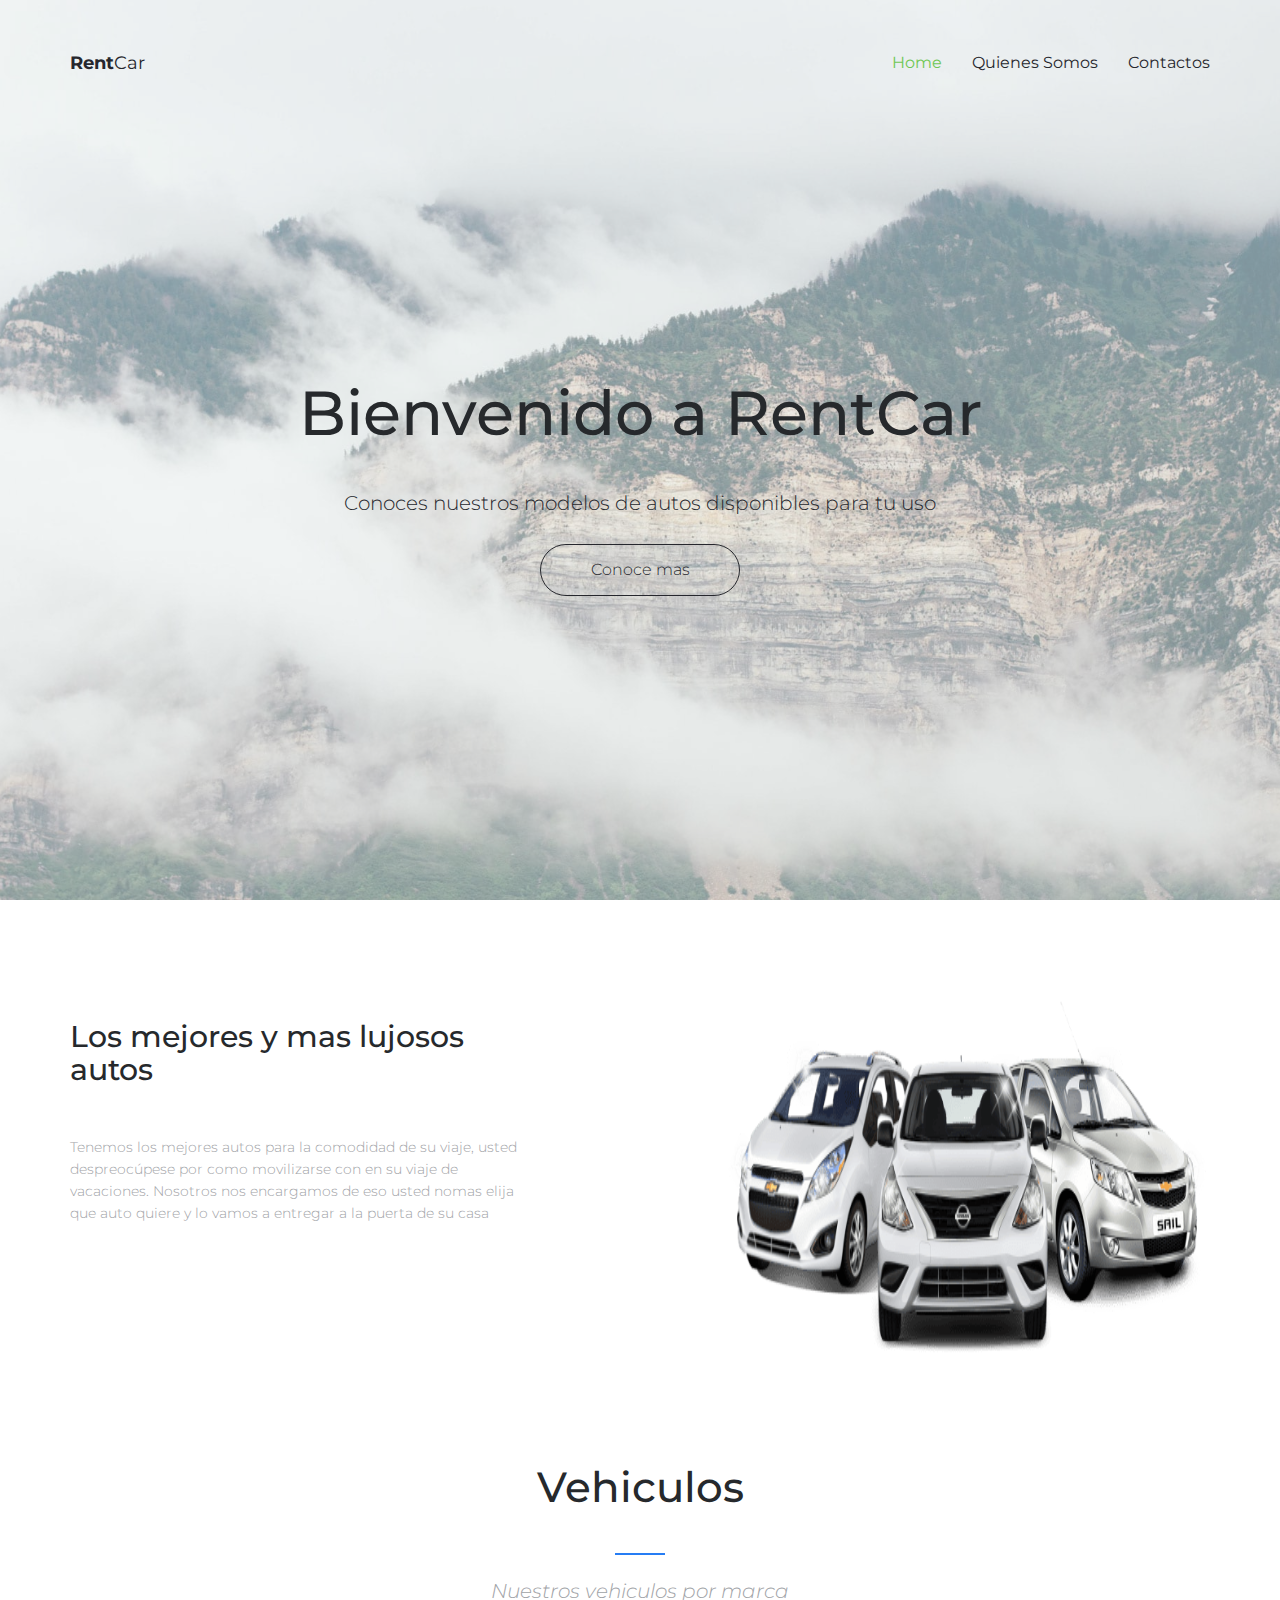
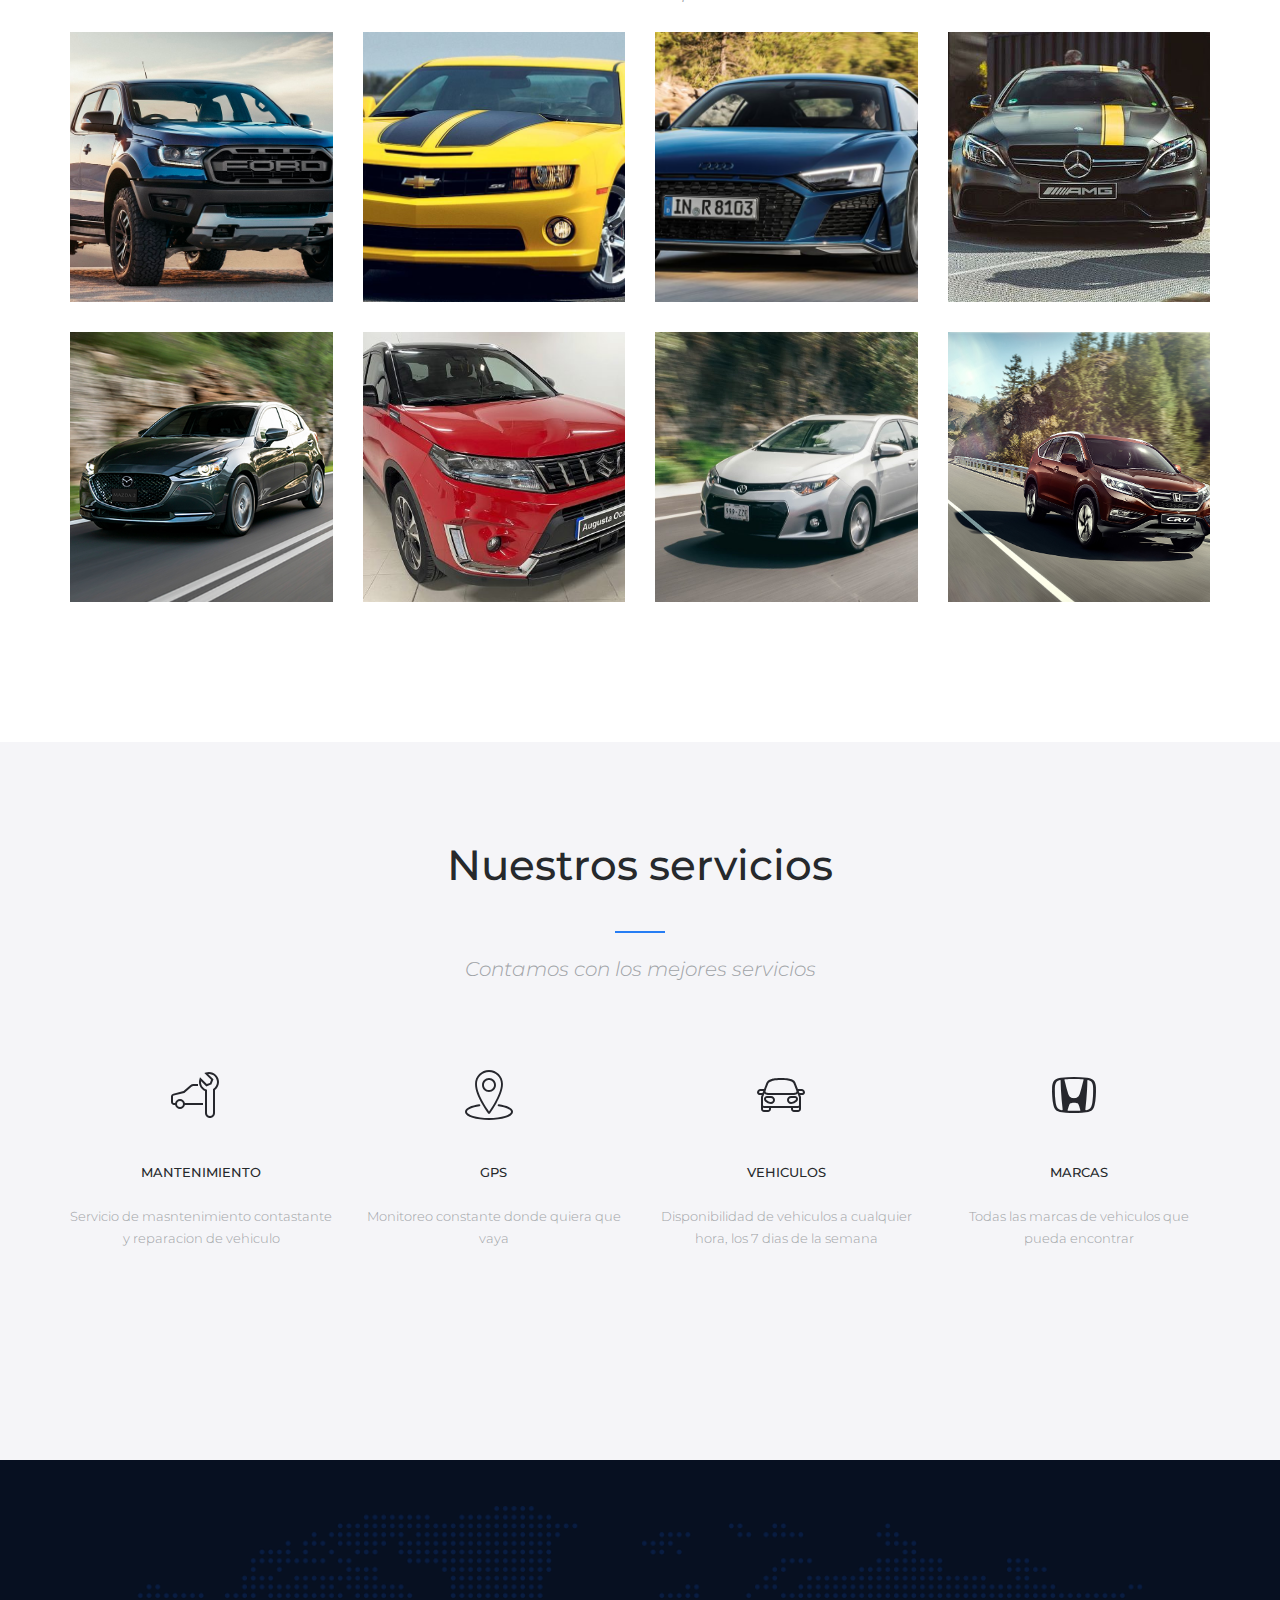
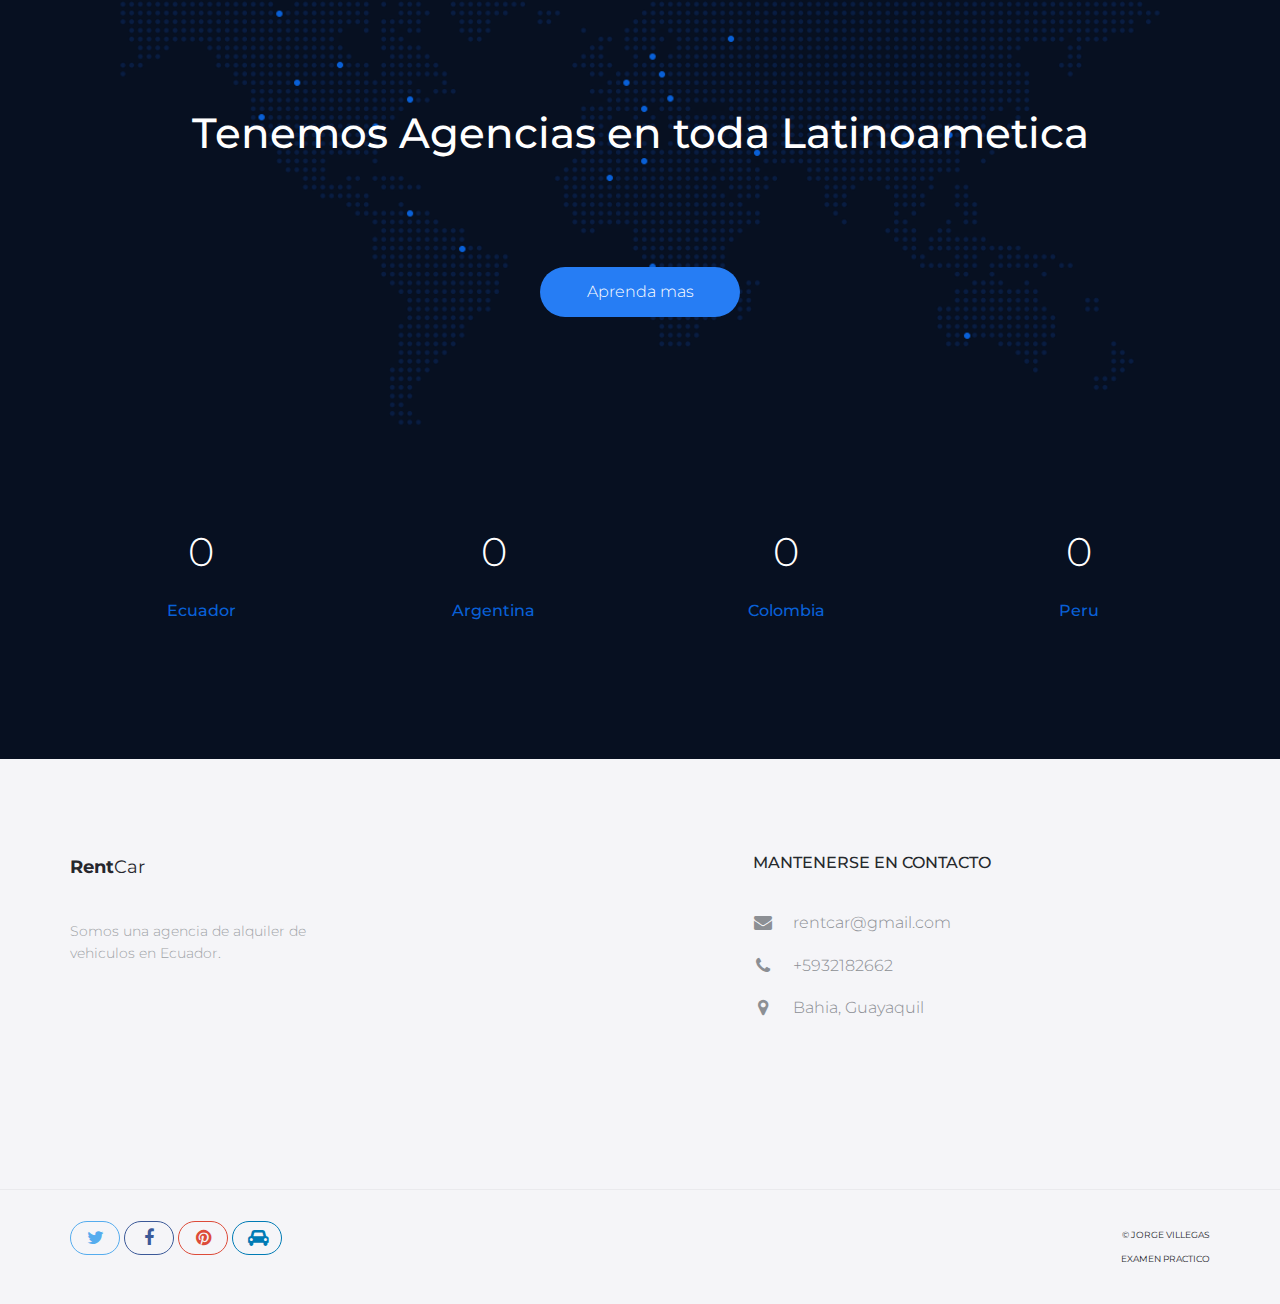
==== commit 69d3afe4: "formulario" ====
--- a/index.html
+++ b/index.html
@@ -75,7 +75,7 @@
     <div id="hero " class="hero overlay ">
         <div class="hero-content ">
             <div class="hero-text ">
-                <h1>Vienvenido a RentCar</h1>
+                <h1>Bienvenido a RentCar</h1>
                 <p>Conoces nuestros modelos de autos disponibles para tu uso</p>
                 <a href="crevrolet.html " class="btn btn-border ">Conoce mas</a>
             </div>
@@ -124,28 +124,29 @@
                     </div>
                     <div class="col-lg-3 col-md-4 col-xs-6 ">
                         <div class="portfolio-item ">
-                            <img src="assets/imagenes/carro_audi.jpg " class="img-res " alt=" ">
-                            <h4 class="portfolio-item-title ">Vehiculos Audi</h4>
-                            <a href="portfolio-item.html "><i class="fa fa-arrow-right " aria-hidden="true "></i></a>
-                        </div>
-                        <!-- /.portfolio-item -->
-                    </div>
-                    <div class="col-lg-3 col-md-4 col-xs-6 ">
-                        <div class="portfolio-item ">
-                            <img src="assets/imagenes/carro_mercedes " class="img-res " alt=" ">
-                            <h4 class="portfolio-item-title ">Vehiculos Mercedes</h4>
-                            <a href="portfolio-item.html "><i class="fa fa-arrow-right " aria-hidden="true "></i></a>
-                        </div>
-                        <!-- /.portfolio-item -->
-                    </div>
-                    <div class="col-lg-3 col-md-4 col-xs-6 ">
-                        <div class="portfolio-item ">
                             <img src="assets/imagenes/carro chevorlet.jpg " class="img-res " alt=" ">
                             <h4 class="portfolio-item-title ">Vehiculos chevrolet</h4>
                             <a href="crevrolet.html "><i class="fa fa-arrow-right " aria-hidden="true "></i></a>
                         </div>
                         <!-- /.portfolio-item -->
                     </div>
+                    <div class="col-lg-3 col-md-4 col-xs-6 ">
+                        <div class="portfolio-item ">
+                            <img src="assets/imagenes/carro_audi.jpg " class="img-res " alt=" ">
+                            <h4 class="portfolio-item-title ">Vehiculos Audi</h4>
+                            <a href="portfolio-item.html "><i class="fa fa-arrow-right " aria-hidden="true "></i></a>
+                        </div>
+                        <!-- /.portfolio-item -->
+                    </div>
+                    <div class="col-lg-3 col-md-4 col-xs-6 ">
+                        <div class="portfolio-item ">
+                            <img src="assets/imagenes/carro_mercedes " class="img-res " alt=" ">
+                            <h4 class="portfolio-item-title ">Vehiculos Mercedes</h4>
+                            <a href="portfolio-item.html "><i class="fa fa-arrow-right " aria-hidden="true "></i></a>
+                        </div>
+                        <!-- /.portfolio-item -->
+                    </div>
+
                     <div class="col-lg-3 col-md-4 col-xs-6 ">
                         <div class="portfolio-item ">
                             <img src="assets/imagenes/carro_mazda.jfif " class="img-res " alt=" ">
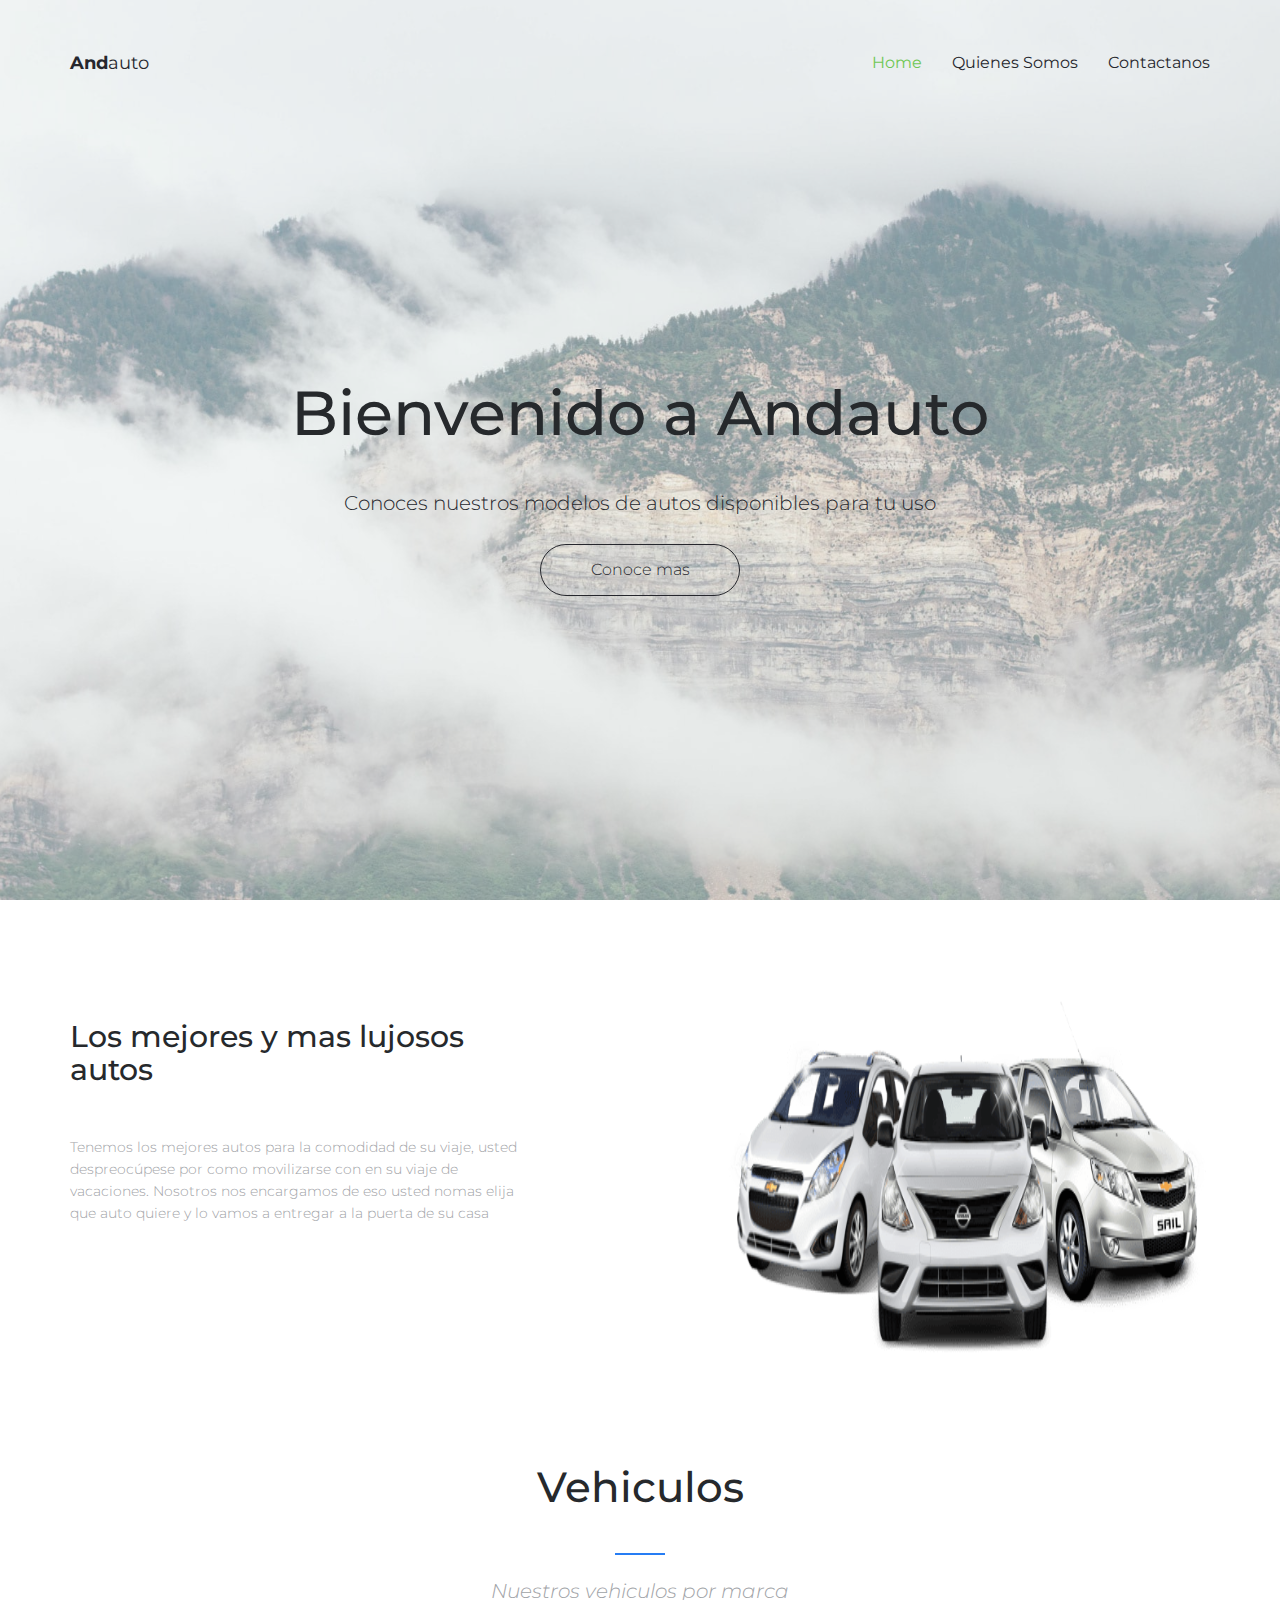
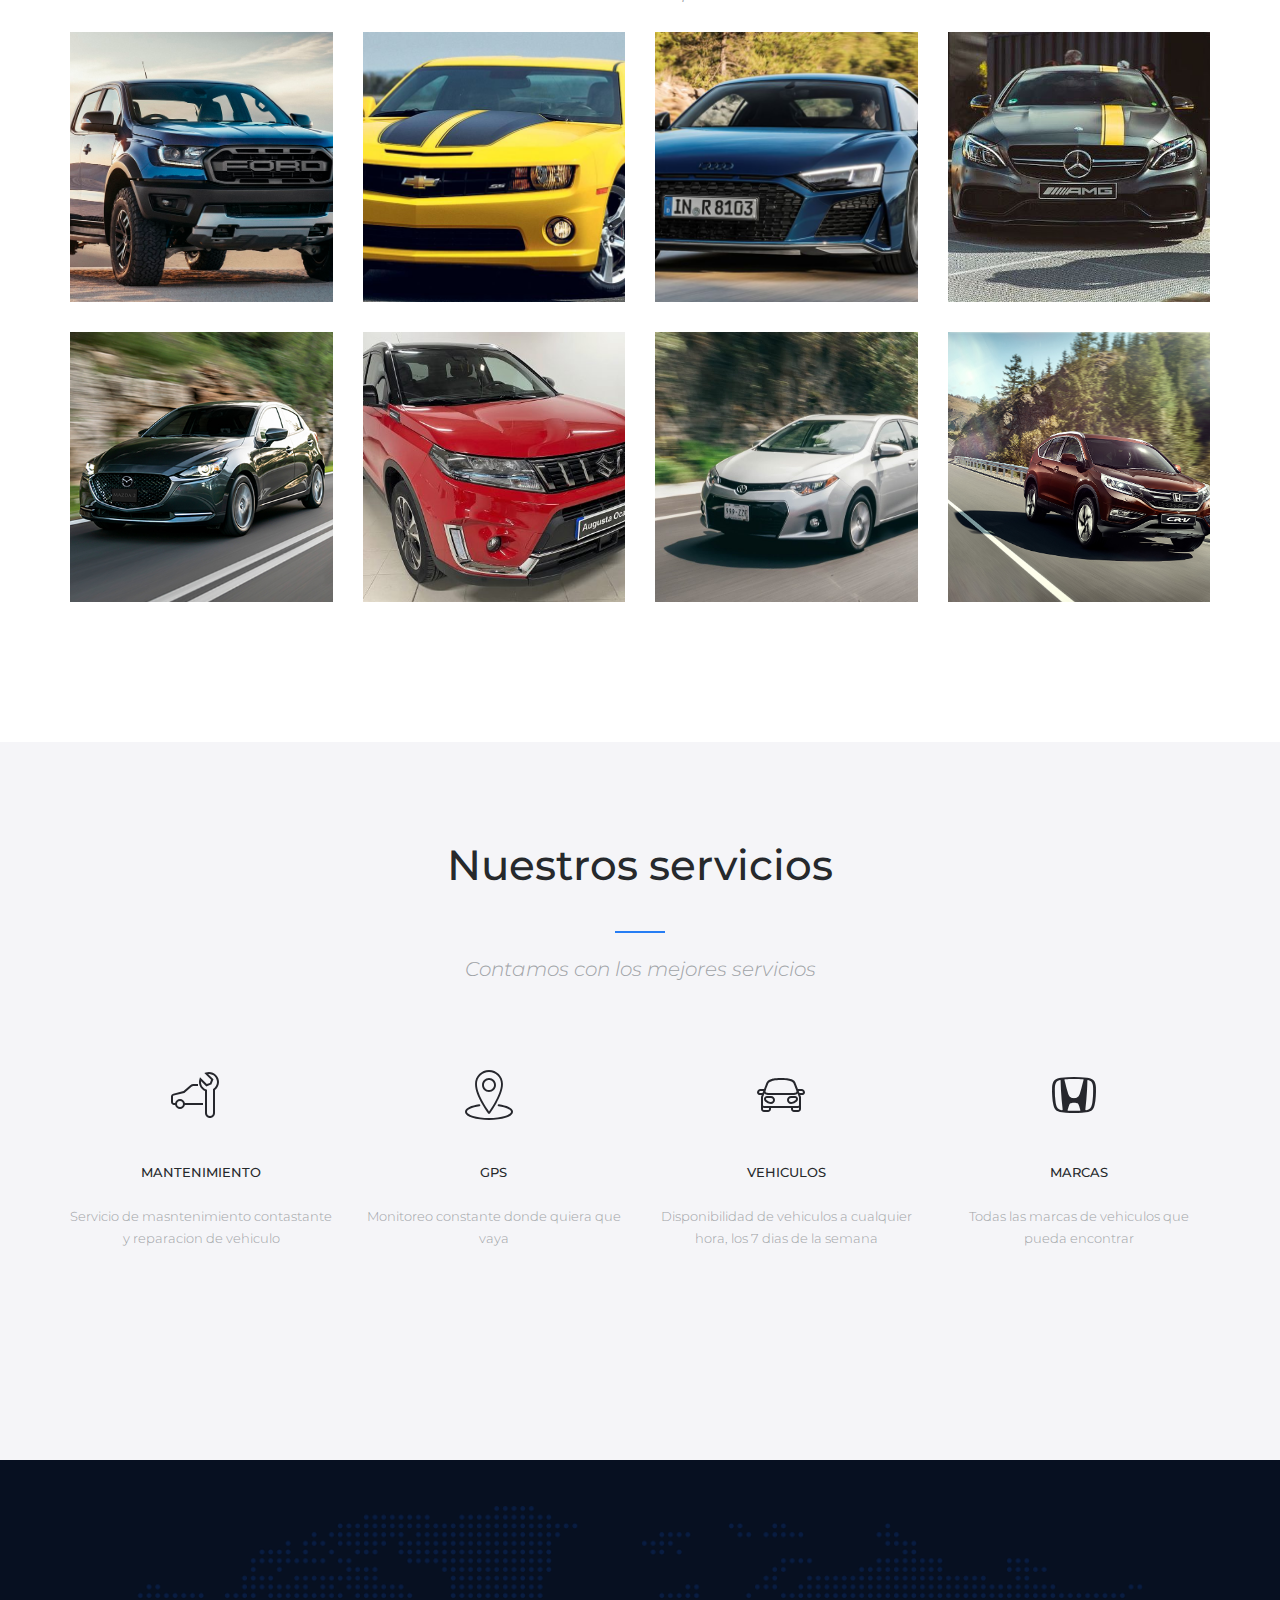
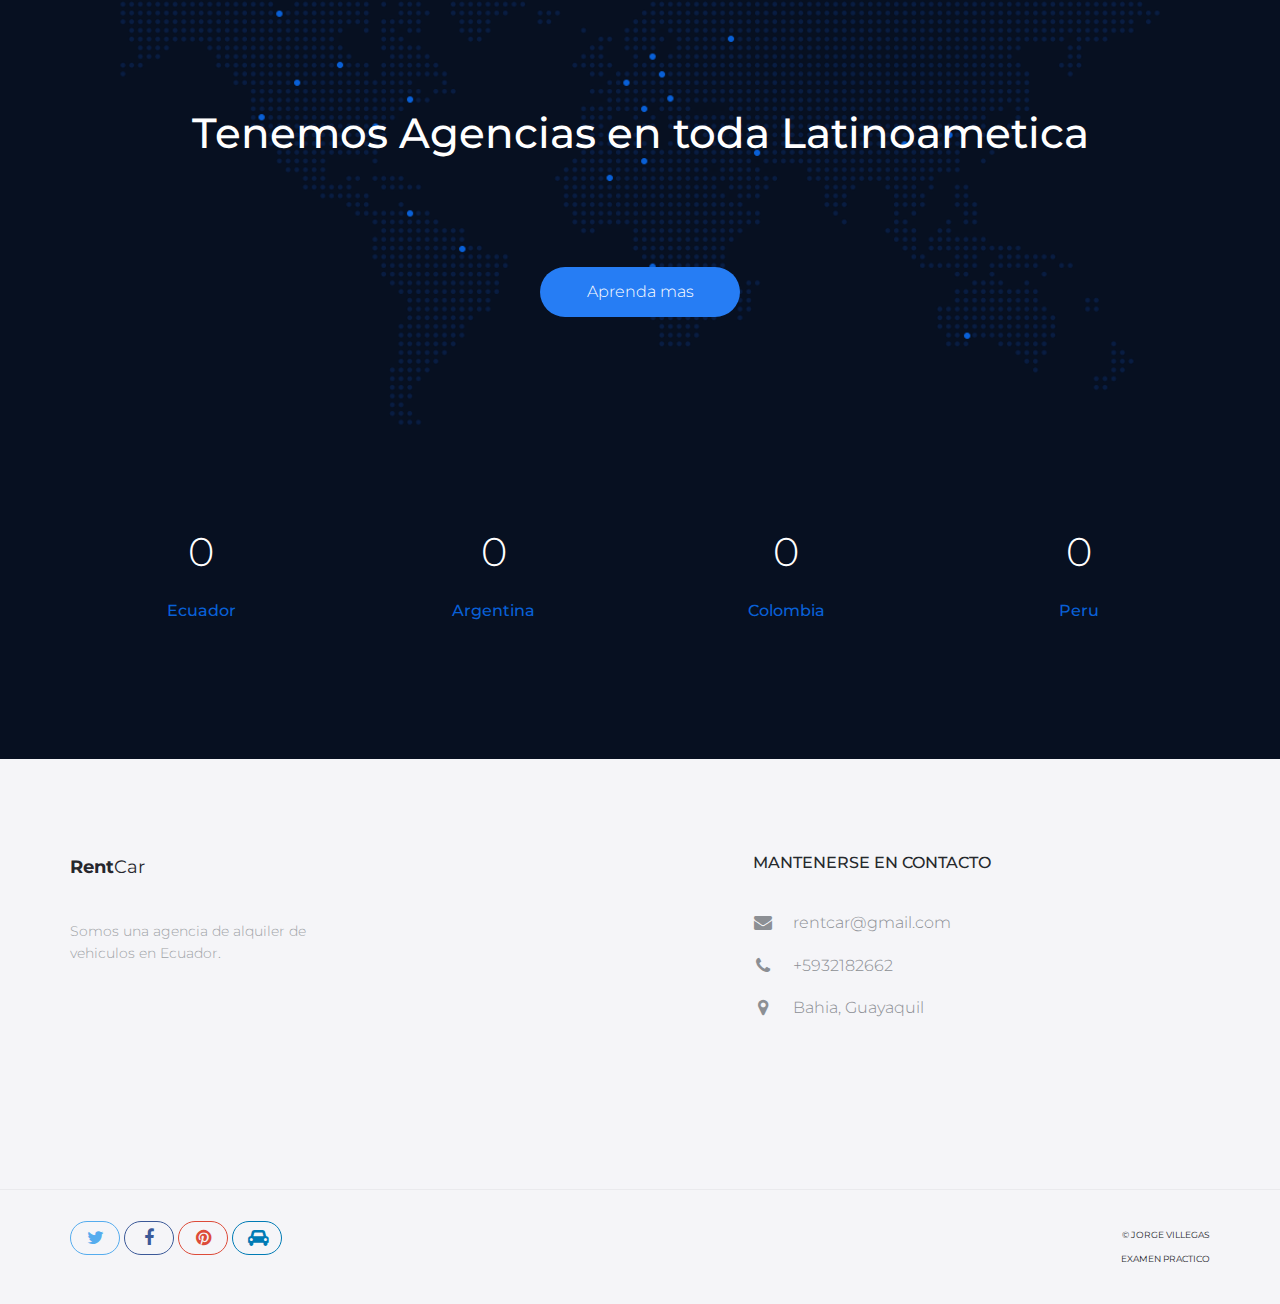
==== commit bedb7573: "avance antes de terminar" ====
--- a/index.html
+++ b/index.html
@@ -49,7 +49,7 @@
 
                 <div class="navbar-header ">
 
-                    <a class="site-title "><span>Rent</span>Car</a>
+                    <a class="site-title "><span>And</span>auto</a>
 
                 </div>
                 <!-- /.navbar-header -->
@@ -60,7 +60,7 @@
 
                         <li class="active "><a href="index.html " data-toggle="dropdown ">Home</a></li>
                         <li><a href="quienes-somos.html ">Quienes Somos</a></li>
-                        <li><a href="contact.html ">Contactos</a></li>
+                        <li><a href="contact.html ">Contactanos</a></li>
 
                     </ul>
 
@@ -75,7 +75,7 @@
     <div id="hero " class="hero overlay ">
         <div class="hero-content ">
             <div class="hero-text ">
-                <h1>Bienvenido a RentCar</h1>
+                <h1>Bienvenido a Andauto</h1>
                 <p>Conoces nuestros modelos de autos disponibles para tu uso</p>
                 <a href="crevrolet.html " class="btn btn-border ">Conoce mas</a>
             </div>
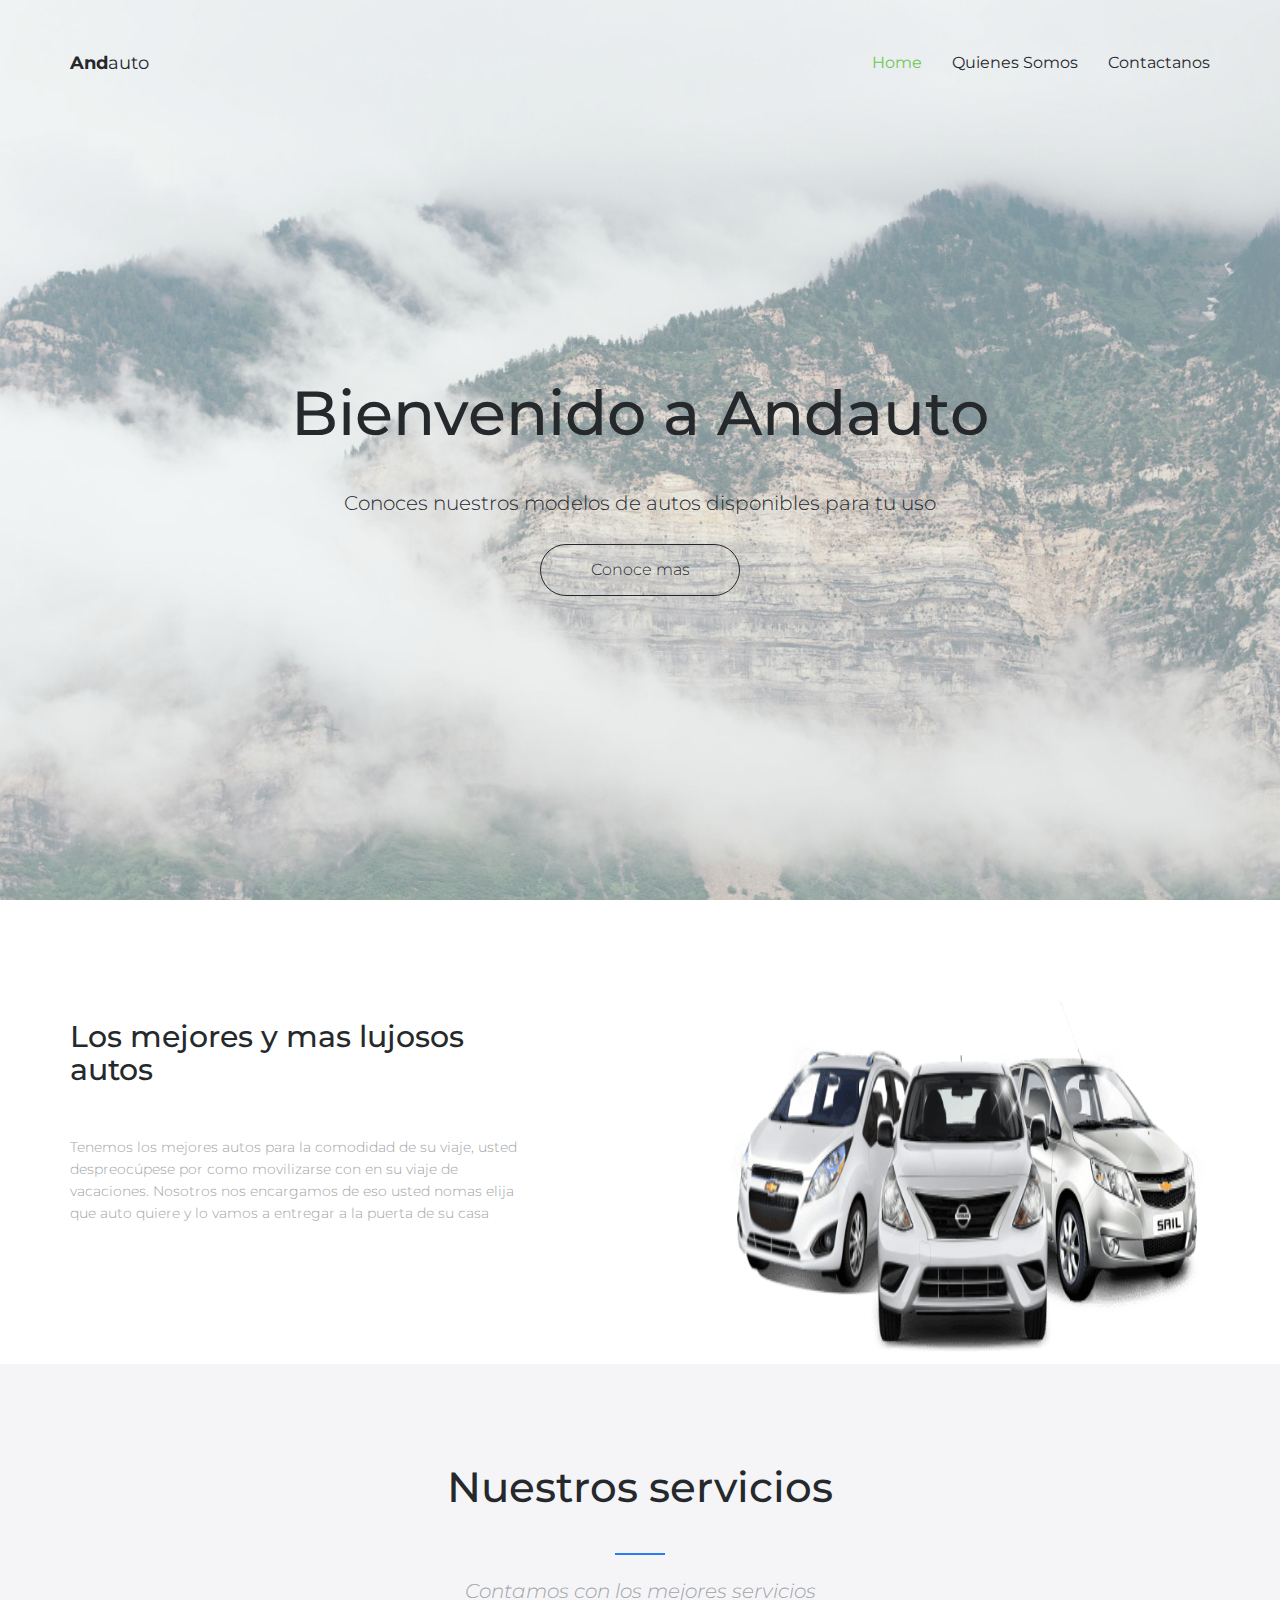
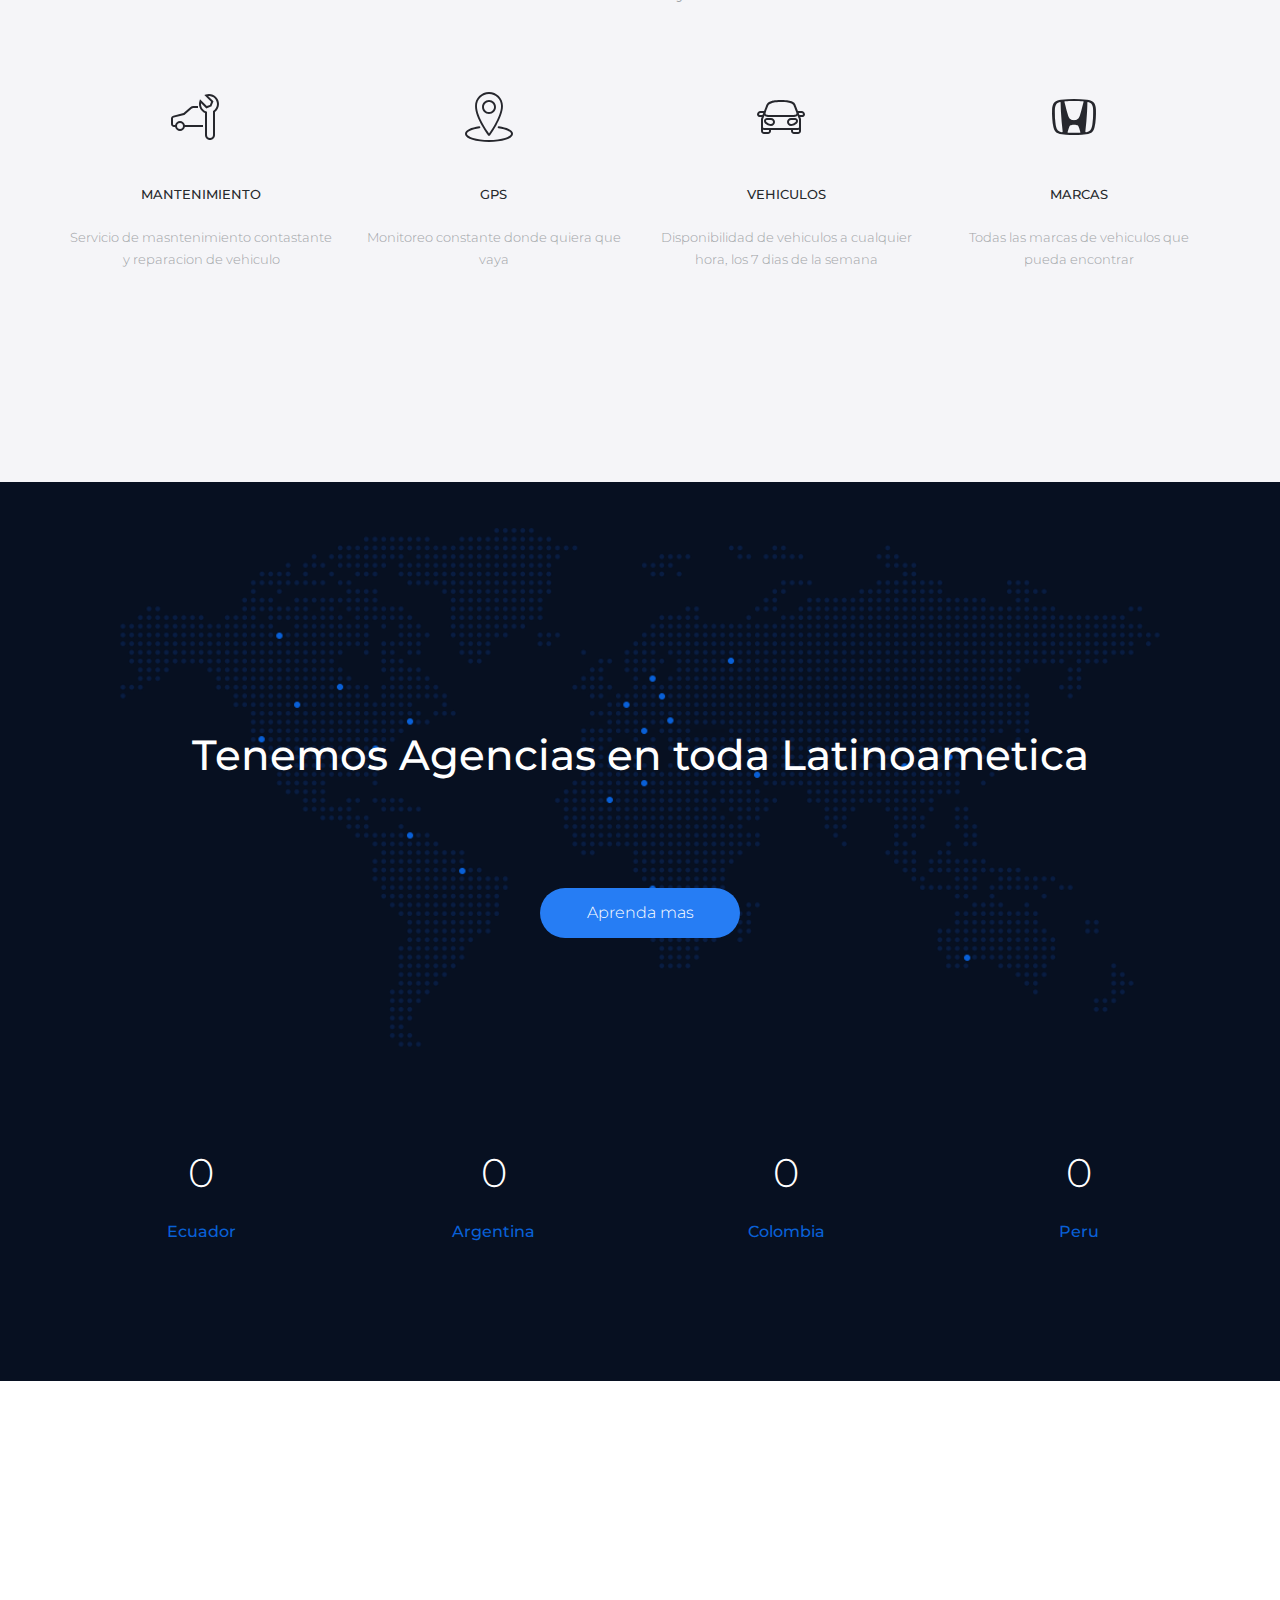
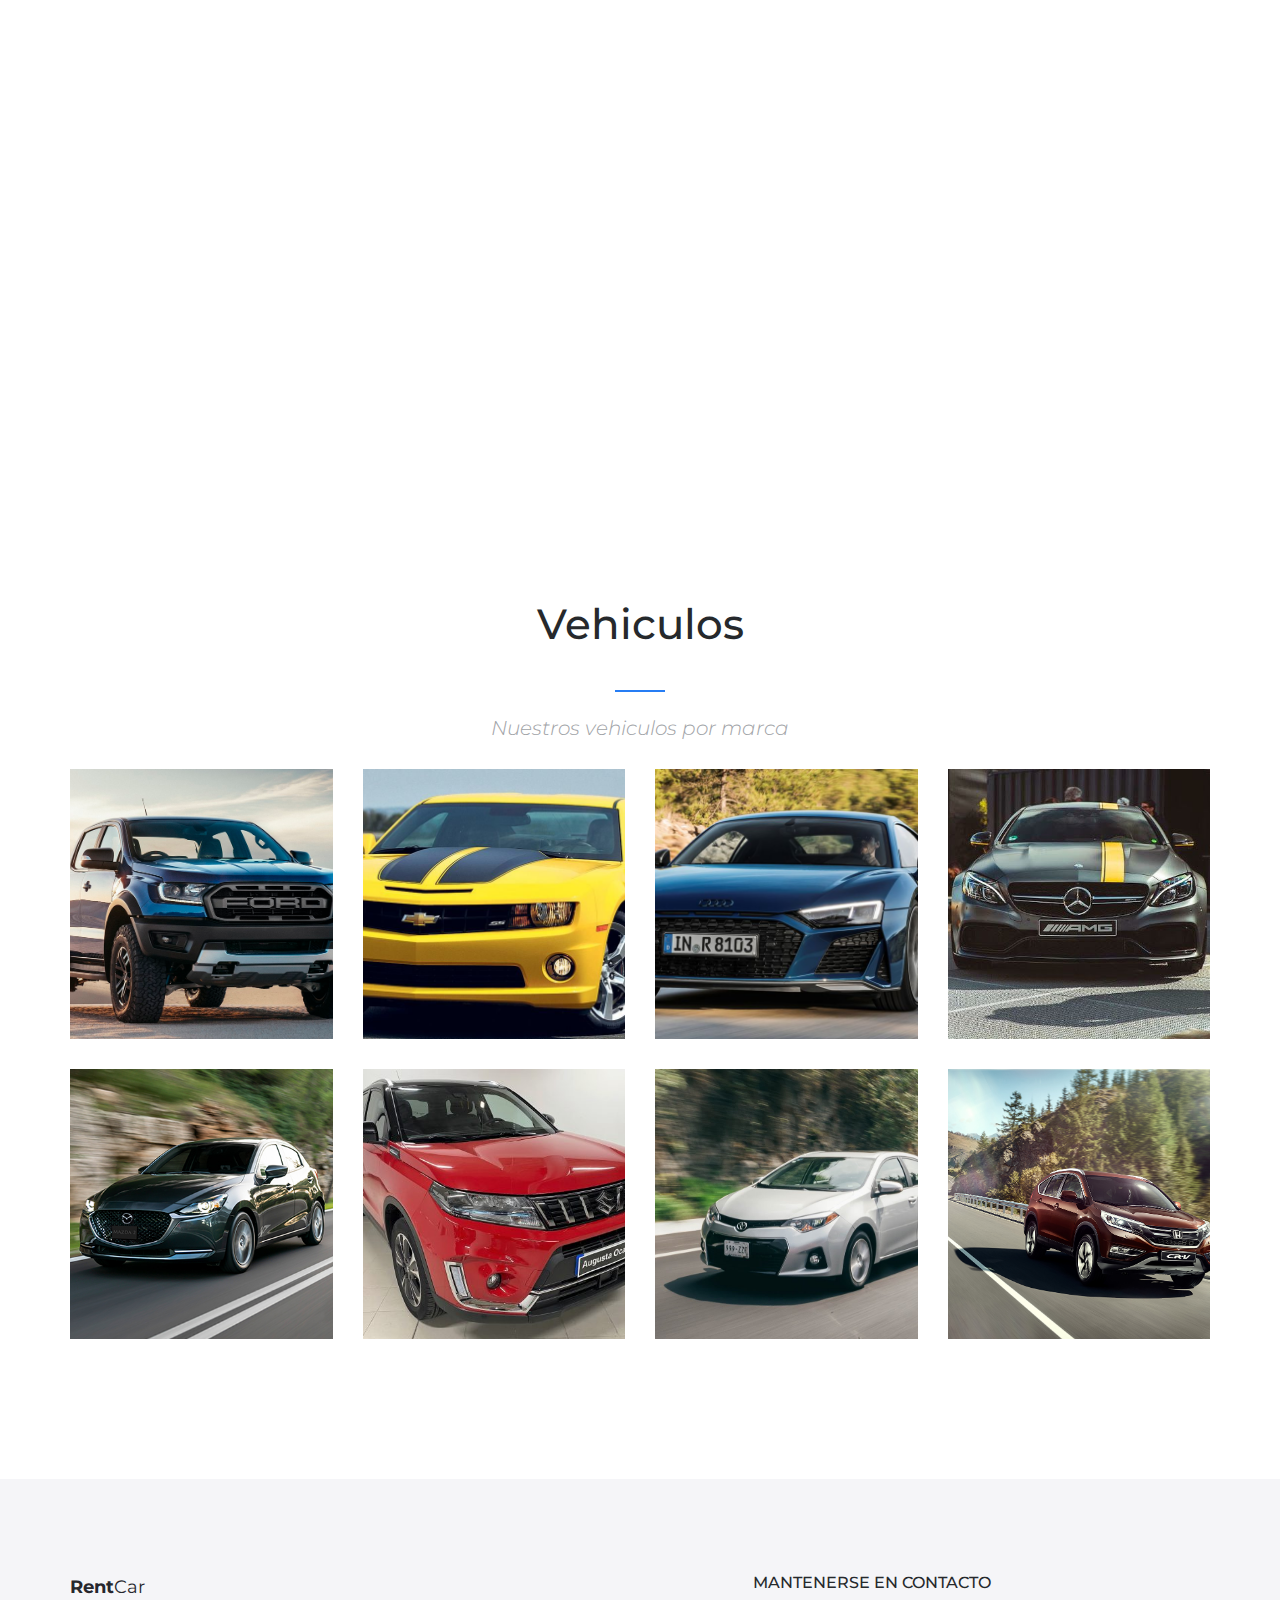
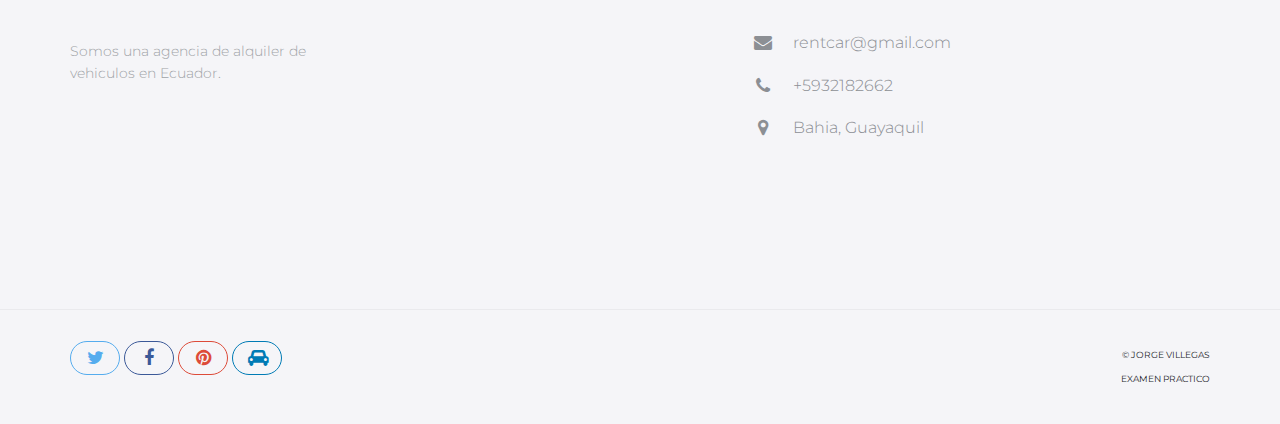
==== commit daefed05: "avance antes de terminar" ====
--- a/index.html
+++ b/index.html
@@ -106,86 +106,6 @@
         </section>
         <!-- /.Seccion de informacio -->
 
-        <!-- Seccion de Marcas de Vehiculos -->
-        <section class="site-section section-portfolio ">
-            <div class="container ">
-                <div class="text-center ">
-                    <h2 class="heading-separator ">Vehiculos</h2>
-                    <p class="subheading-text ">Nuestros vehiculos por marca</p>
-                </div>
-                <div class="row ">
-                    <div class="col-lg-3 col-md-4 col-xs-6 ">
-                        <div class="portfolio-item ">
-                            <img src="assets/imagenes/carro_fort.jpg " class="img-res " alt=" ">
-                            <h4 class="portfolio-item-title ">Vehiculos Fort</h4>
-                            <a href="ford.html "><i class="fa fa-arrow-right " aria-hidden="true "></i></a>
-                        </div>
-                        <!-- /.portfolio-item -->
-                    </div>
-                    <div class="col-lg-3 col-md-4 col-xs-6 ">
-                        <div class="portfolio-item ">
-                            <img src="assets/imagenes/carro chevorlet.jpg " class="img-res " alt=" ">
-                            <h4 class="portfolio-item-title ">Vehiculos chevrolet</h4>
-                            <a href="crevrolet.html "><i class="fa fa-arrow-right " aria-hidden="true "></i></a>
-                        </div>
-                        <!-- /.portfolio-item -->
-                    </div>
-                    <div class="col-lg-3 col-md-4 col-xs-6 ">
-                        <div class="portfolio-item ">
-                            <img src="assets/imagenes/carro_audi.jpg " class="img-res " alt=" ">
-                            <h4 class="portfolio-item-title ">Vehiculos Audi</h4>
-                            <a href="portfolio-item.html "><i class="fa fa-arrow-right " aria-hidden="true "></i></a>
-                        </div>
-                        <!-- /.portfolio-item -->
-                    </div>
-                    <div class="col-lg-3 col-md-4 col-xs-6 ">
-                        <div class="portfolio-item ">
-                            <img src="assets/imagenes/carro_mercedes " class="img-res " alt=" ">
-                            <h4 class="portfolio-item-title ">Vehiculos Mercedes</h4>
-                            <a href="portfolio-item.html "><i class="fa fa-arrow-right " aria-hidden="true "></i></a>
-                        </div>
-                        <!-- /.portfolio-item -->
-                    </div>
-
-                    <div class="col-lg-3 col-md-4 col-xs-6 ">
-                        <div class="portfolio-item ">
-                            <img src="assets/imagenes/carro_mazda.jfif " class="img-res " alt=" ">
-                            <h4 class="portfolio-item-title ">Vehiculos Hyunda</h4>
-                            <a href="portfolio-item.html "><i class="fa fa-arrow-right " aria-hidden="true "></i></a>
-                        </div>
-                        <!-- /.portfolio-item -->
-                    </div>
-
-                    <div class="col-lg-3 col-md-4 col-xs-6 ">
-                        <div class="portfolio-item ">
-                            <img src="assets/imagenes/carro_suzuki.jpg " class="img-res " alt=" ">
-                            <h4 class="portfolio-item-title ">Vehiculos Suzuki</h4>
-                            <a href="portfolio-item.html "><i class="fa fa-arrow-right " aria-hidden="true "></i></a>
-                        </div>
-                        <!-- /.portfolio-item -->
-                    </div>
-                    <div class="col-lg-3 col-md-4 col-xs-6 ">
-                        <div class="portfolio-item ">
-                            <img src="assets/imagenes/carro_toyota.jpg " class="img-res " alt=" ">
-                            <h4 class="portfolio-item-title ">Vehiculos Toyota</h4>
-                            <a href="portfolio-item.html "><i class="fa fa-arrow-right " aria-hidden="true "></i></a>
-                        </div>
-                        <!-- /.portfolio-item -->
-                    </div>
-                    <div class="col-lg-3 col-md-4 col-xs-6 ">
-                        <div class="portfolio-item ">
-                            <img src="assets/imagenes/carro_honda.jpg " class="img-res " alt=" ">
-                            <h4 class="portfolio-item-title ">Vehiculos Honda</h4>
-                            <a href="portfolio-item.html "><i class="fa fa-arrow-right " aria-hidden="true "></i></a>
-                        </div>
-                        <!-- /.portfolio-item -->
-                    </div>
-
-                </div>
-            </div>
-        </section>
-        <!-- /.Seccion de Marcas de Vehiculos -->
-
         <!-- Seccion de Nuestros Servicios -->
         <section class="site-section section-services gray-bg text-center ">
             <div class="container ">
@@ -229,7 +149,6 @@
         </section>
         <!-- /.eccion de Nuestros Servicios -->
 
-
         <!-- Seccion de Informacion Latinoamericana -->
         <section class="site-section section-map-feature text-center ">
 
@@ -270,6 +189,91 @@
 
         </section>
         <!-- /.Seccion de Informacion Latinoamericana -->
+
+        <div class="embed-responsive embed-responsive-16by9">
+            <iframe class="embed-responsive-item" src="https://www.youtube.com/embed/DyUZtUStenU" title="YouTube video player" frameborder="0" allow="accelerometer; autoplay; clipboard-write; encrypted-media; gyroscope; picture-in-picture" allowfullscreen></iframe>
+
+        </div>
+
+        <!-- Seccion de Marcas de Vehiculos -->
+        <section class="site-section section-portfolio ">
+            <div class="container ">
+                <div class="text-center ">
+                    <h2 class="heading-separator ">Vehiculos</h2>
+                    <p class="subheading-text ">Nuestros vehiculos por marca</p>
+                </div>
+                <div class="row ">
+                    <div class="col-lg-3 col-md-4 col-xs-6 ">
+                        <div class="portfolio-item ">
+                            <img src="assets/imagenes/carro_fort.jpg " class="img-res " alt=" ">
+                            <h4 class="portfolio-item-title ">Vehiculos Fort</h4>
+                            <a href="ford.html "><i class="fa fa-arrow-right " aria-hidden="true "></i></a>
+                        </div>
+                        <!-- /.portfolio-item -->
+                    </div>
+                    <div class="col-lg-3 col-md-4 col-xs-6 ">
+                        <div class="portfolio-item ">
+                            <img src="assets/imagenes/carro chevorlet.jpg " class="img-res " alt=" ">
+                            <h4 class="portfolio-item-title ">Vehiculos chevrolet</h4>
+                            <a href="crevrolet.html "><i class="fa fa-arrow-right " aria-hidden="true "></i></a>
+                        </div>
+                        <!-- /.portfolio-item -->
+                    </div>
+                    <div class="col-lg-3 col-md-4 col-xs-6 ">
+                        <div class="portfolio-item ">
+                            <img src="assets/imagenes/carro_audi.jpg " class="img-res " alt=" ">
+                            <h4 class="portfolio-item-title ">Vehiculos Audi</h4>
+                            <a href="portfolio-item.html "><i class="fa fa-arrow-right " aria-hidden="true "></i></a>
+                        </div>
+                        <!-- /.portfolio-item -->
+                    </div>
+                    <div class="col-lg-3 col-md-4 col-xs-6 ">
+                        <div class="portfolio-item ">
+                            <img src="assets/imagenes/carro_mercedes " class="img-res " alt=" ">
+                            <h4 class="portfolio-item-title ">Vehiculos Mercedes</h4>
+                            <a href="portfolio-item.html "><i class="fa fa-arrow-right " aria-hidden="true "></i></a>
+                        </div>
+                        <!-- /.portfolio-item -->
+                    </div>
+
+                    <div class="col-lg-3 col-md-4 col-xs-6 ">
+                        <div class="portfolio-item ">
+                            <img src="assets/imagenes/carro_mazda.jfif " class="img-res " alt=" ">
+                            <h4 class="portfolio-item-title ">Vehiculos Hyunda</h4>
+                            <a href="portfolio-item.html "><i class="fa fa-arrow-right " aria-hidden="true "></i></a>
+                        </div>
+                        <!-- /.portfolio-item -->
+                    </div>
+
+                    <div class="col-lg-3 col-md-4 col-xs-6 ">
+                        <div class="portfolio-item ">
+                            <img src="assets/imagenes/carro_suzuki.jpg " class="img-res " alt=" ">
+                            <h4 class="portfolio-item-title ">Vehiculos Suzuki</h4>
+                            <a href="portfolio-item.html "><i class="fa fa-arrow-right " aria-hidden="true "></i></a>
+                        </div>
+                        <!-- /.portfolio-item -->
+                    </div>
+                    <div class="col-lg-3 col-md-4 col-xs-6 ">
+                        <div class="portfolio-item ">
+                            <img src="assets/imagenes/carro_toyota.jpg " class="img-res " alt=" ">
+                            <h4 class="portfolio-item-title ">Vehiculos Toyota</h4>
+                            <a href="portfolio-item.html "><i class="fa fa-arrow-right " aria-hidden="true "></i></a>
+                        </div>
+                        <!-- /.portfolio-item -->
+                    </div>
+                    <div class="col-lg-3 col-md-4 col-xs-6 ">
+                        <div class="portfolio-item ">
+                            <img src="assets/imagenes/carro_honda.jpg " class="img-res " alt=" ">
+                            <h4 class="portfolio-item-title ">Vehiculos Honda</h4>
+                            <a href="portfolio-item.html "><i class="fa fa-arrow-right " aria-hidden="true "></i></a>
+                        </div>
+                        <!-- /.portfolio-item -->
+                    </div>
+
+                </div>
+            </div>
+        </section>
+        <!-- /.Seccion de Marcas de Vehiculos -->
 
 
 
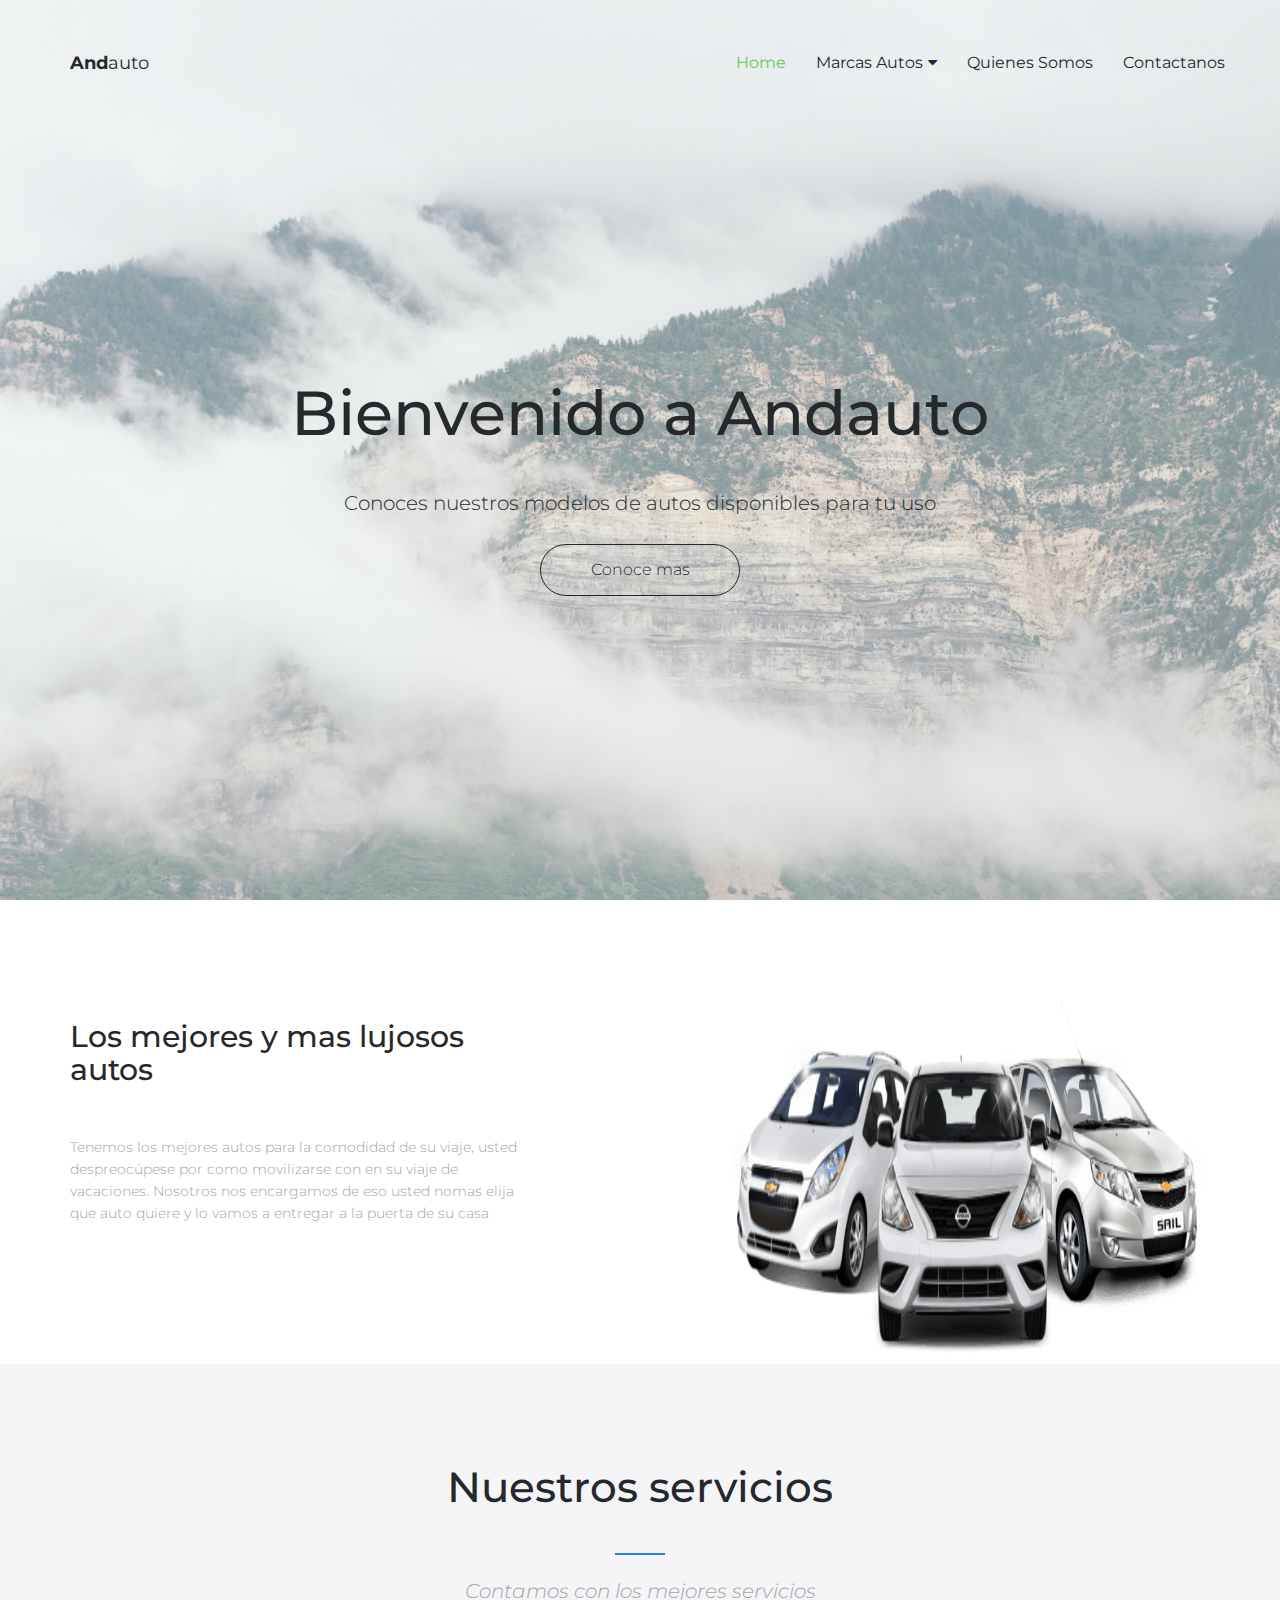
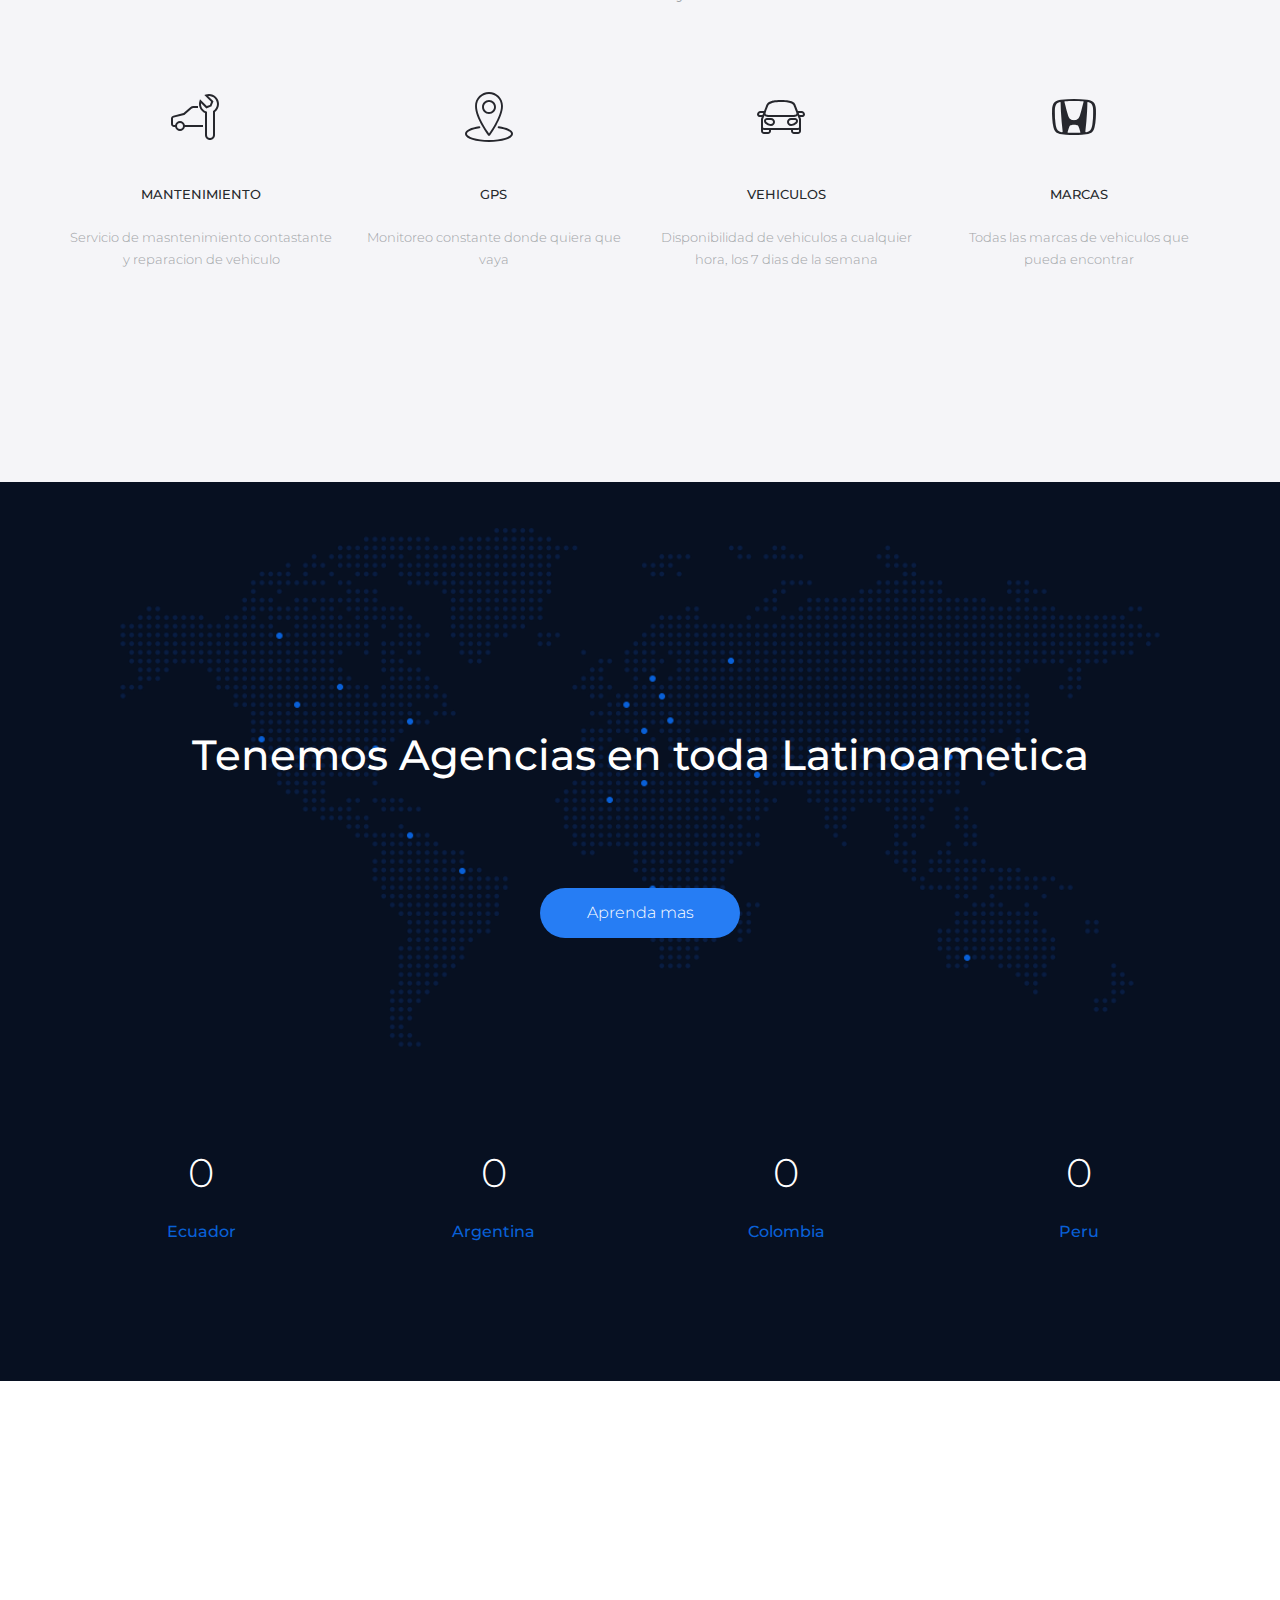
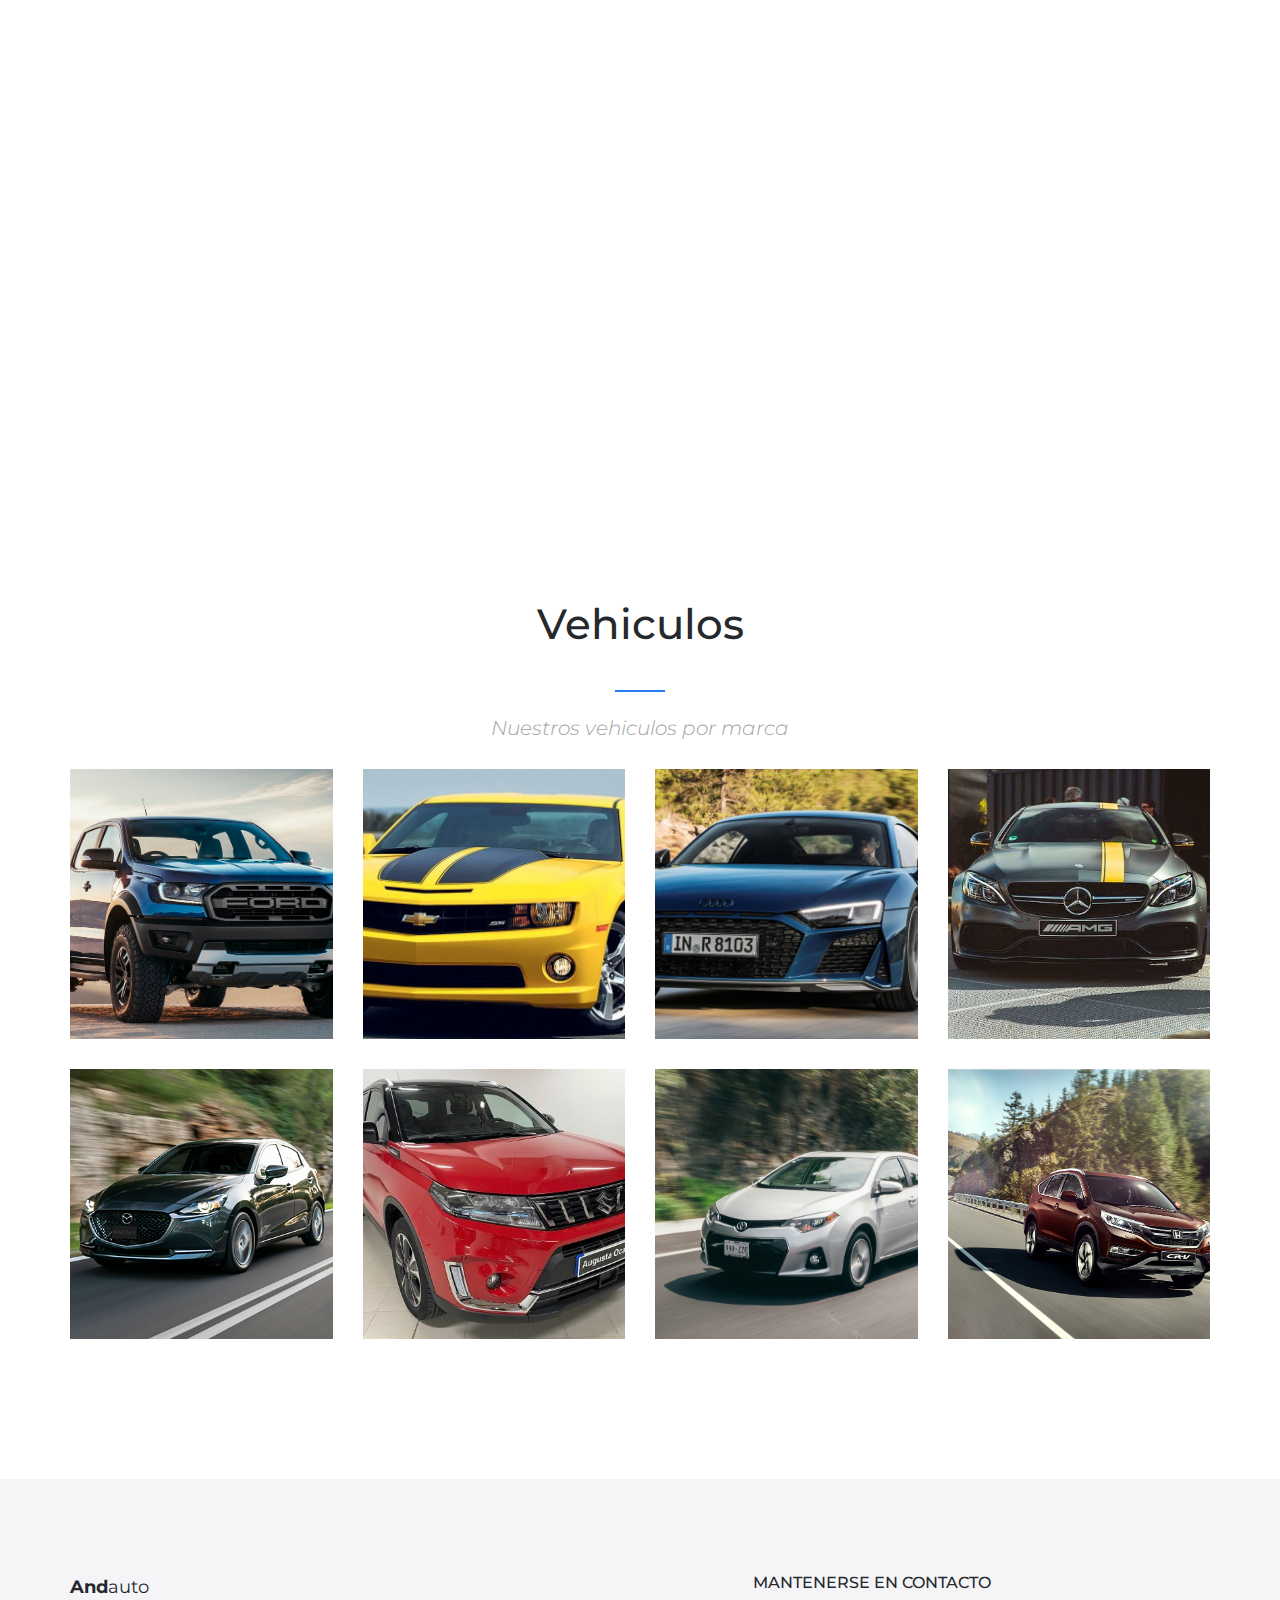
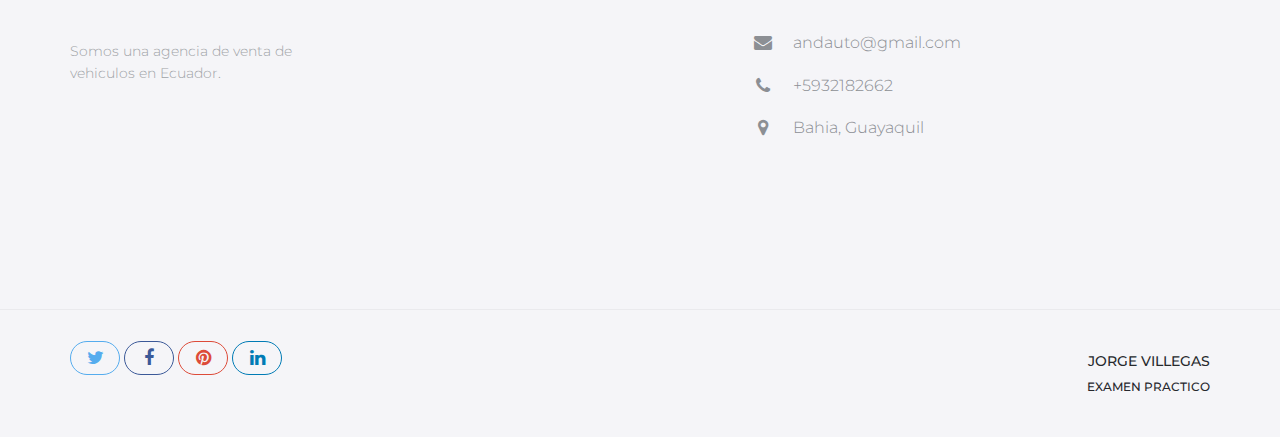
==== commit a0fc169d: "Examane final v1.0" ====
--- a/index.html
+++ b/index.html
@@ -8,7 +8,7 @@
     <meta http-equiv="Content-Type" content="text/html; charset=utf-8">
     <meta http-equiv="X-UA-Compatible" content="IE=edge">
 
-    <title>RentCar</title>
+    <title>Andauto</title>
 
     <!-- Mobile Specific Metas
     ================================================== -->
@@ -33,18 +33,13 @@
     <link href="assets/css/style.css " rel="stylesheet ">
     <link href="assets/css/responsive.css " rel="stylesheet ">
 
-    <!-- HTML5 shim and Respond.js IE8 support of HTML5 elements and media queries -->
-    <!--[if lt IE 9]>
-    <script src="https://oss.maxcdn.com/libs/html5shiv/3.7.0/html5shiv.js "></script>
-    <script src="https://oss.maxcdn.com/libs/respond.js/1.4.2/respond.min.js "></script>
-    <![endif]-->
 
 </head>
 
 <body>
 
     <header id="masthead " class="site-header ">
-        <nav id="primary-navigation " class="site-navigation ">
+        <nav id="primary-navigation " class="site-navigation">
             <div class="container ">
 
                 <div class="navbar-header ">
@@ -56,13 +51,27 @@
 
                 <div class="collapse navbar-collapse " id="agency-navbar-collapse ">
 
-                    <ul class="nav navbar-nav navbar-right ">
-
-                        <li class="active "><a href="index.html " data-toggle="dropdown ">Home</a></li>
-                        <li><a href="quienes-somos.html ">Quienes Somos</a></li>
-                        <li><a href="contact.html ">Contactanos</a></li>
-
-                    </ul>
+                    <ul class="nav navbar-nav navbar-right">
+
+                        <ul class="nav navbar-nav navbar-right ">
+
+                            <li class="active"><a href="index.html " data-toggle="dropdown ">Home</a></li>
+                            <li class="dropdown"><a href="#" class="dropdown-toggle" data-toggle="dropdown">Marcas Autos<i class="fa fa-caret-down hidden-xs" aria-hidden="true"></i></a>
+                                <ul class="dropdown-menu" role="menu" aria-labelledby="menu1">
+                                    <li><a href="/Crevrolet.html">Crevrolet</a></li>
+                                    <li><a href="/ford.html">Ford</a></li>
+                                    <li><a href="/Crevrolet.html">Audi</a></li>
+                                    <li><a href="/ford.html">Mercedes</a></li>
+                                    <li><a href="/Crevrolet.html">Hyunda</a></li>
+                                    <li><a href="/ford.html">Suzuki</a></li>
+                                    <li><a href="/Crevrolet.html">Toyota</a></li>
+                                    <li><a href="/ford.html">Honda</a></li>
+                                </ul>
+                            </li>
+                            <li><a href="quienes-somos.html ">Quienes Somos</a></li>
+                            <li><a href="contact.html ">Contactanos</a></li>
+
+                        </ul>
 
                 </div>
 
@@ -77,7 +86,7 @@
             <div class="hero-text ">
                 <h1>Bienvenido a Andauto</h1>
                 <p>Conoces nuestros modelos de autos disponibles para tu uso</p>
-                <a href="crevrolet.html " class="btn btn-border ">Conoce mas</a>
+                <a href="/quienes-somos.html" class="btn btn-border ">Conoce mas</a>
             </div>
             <!-- /.hero-text -->
         </div>
@@ -154,32 +163,32 @@
 
             <div class="container ">
                 <h2>Tenemos Agencias en toda Latinoametica</h2>
-                <a href="crevrolet.html " class="btn btn-fill ">Aprenda mas</a>
+                <a href="/quienes-somos.html" class="btn btn-fill ">Aprenda mas</a>
                 <div class="row ">
                     <div class="col-sm-3 col-xs-6 ">
                         <div class="counter-item ">
-                            <p class="counter " data-to="7 " data-speed="2000 ">0</p>
+                            <p class="counter " data-to="15" data-speed="2000 ">0</p>
                             <h3>Ecuador</h3>
                         </div>
                         <!-- /.counter-item -->
                     </div>
                     <div class="col-sm-3 col-xs-6 ">
                         <div class="counter-item ">
-                            <p class="counter " data-to="15 " data-speed="2000 ">0</p>
+                            <p class="counter " data-to="25" data-speed="2000 ">0</p>
                             <h3>Argentina</h3>
                         </div>
                         <!-- /.counter-item -->
                     </div>
                     <div class="col-sm-3 col-xs-6 ">
                         <div class="counter-item ">
-                            <p class="counter " data-to="10 " data-speed="1000 ">0</p>
+                            <p class="counter " data-to="20" data-speed="1000 ">0</p>
                             <h3>Colombia</h3>
                         </div>
                         <!-- /.counter-item -->
                     </div>
                     <div class="col-sm-3 col-xs-6 ">
                         <div class="counter-item ">
-                            <p class="counter " data-to="6 " data-speed="1000 ">0</p>
+                            <p class="counter " data-to="10" data-speed="1000 ">0</p>
                             <h3>Peru</h3>
                         </div>
                         <!-- /.counter-item -->
@@ -191,8 +200,8 @@
         <!-- /.Seccion de Informacion Latinoamericana -->
 
         <div class="embed-responsive embed-responsive-16by9">
-            <iframe class="embed-responsive-item" src="https://www.youtube.com/embed/DyUZtUStenU" title="YouTube video player" frameborder="0" allow="accelerometer; autoplay; clipboard-write; encrypted-media; gyroscope; picture-in-picture" allowfullscreen></iframe>
-
+
+            <iframe class="embed-responsive-item" src="https://www.youtube.com/embed/ISh9GYvuKs0" title="YouTube video player" frameborder="0" allow="accelerometer; autoplay; clipboard-write; encrypted-media; gyroscope; picture-in-picture" allowfullscreen></iframe>
         </div>
 
         <!-- Seccion de Marcas de Vehiculos -->
@@ -285,14 +294,15 @@
         <div class="container ">
             <div class="row ">
                 <div class="col-md-3 col-sm-4 col-xs-6 ">
-                    <a class="site-title "><span>Rent</span>Car</a>
-                    <p>Somos una agencia de alquiler de vehiculos en Ecuador.</p>
+                    <a class="site-title "><span>And</span>auto</a>
+                    <p>Somos una agencia de venta de vehiculos en Ecuador.</p>
                 </div>
                 <div class="col-lg-offset-4 col-md-3 col-sm-4 col-md-offset-2 col-sm-offset-0 col-xs-6 ">
                     <h3>MANTENERSE EN CONTACTO</h3>
                     <ul class="list-unstyled contact-links ">
-                        <li><i class="fa fa-envelope " aria-hidden="true "></i><a href="mailto:rentcar@gmail.com ">rentcar@gmail.com</a></li>
-                        <li><i class="fa fa-phone " aria-hidden="true "></i><a href="tel:+5932182662 ">+5932182662 </a></li>
+                        <li><i class="fa fa-envelope " aria-hidden="true "></i><a href="mailto:andauto@gmail.com " target="_blank">andauto@gmail.com</a></li>
+                        <li><i class="fa fa-phone " aria-hidden="true "></i><a href="tel:+5932182662 " target="_blank">+5932182662 </a>
+                        </li>
                         <li><i class="fa fa-map-marker " aria-hidden="true "></i>
                             <p>Bahia, Guayaquil</p>
                         </li>
@@ -305,17 +315,21 @@
                 <div class="row ">
                     <div class="col-xs-8 ">
                         <div class="social-links ">
-                            <a class="twitter-bg " href="# "><i class="fa fa-twitter "></i></a>
-                            <a class="facebook-bg " href="# "><i class="fa fa-facebook "></i></a>
-                            <a class="pinterest " href="# "><i class="fa fa-pinterest "></i></a>
-                            <a class="linkedin-bg " href="# "><i class="fa fa-car " aria-hidden="true "></i></a>
+                            <a class="twitter-bg " href="https://twitter.com/?lang=en" target="_blank"><i class="fa fa-twitter "></i></a>
+                            <a class="facebook-bg " href="https://www.facebook.com/Andauto.1" target="_blank"><i class="fa fa-facebook "></i></a>
+                            <a class="pinterest " href="https://www.pinterest.com/" target="_blank"><i class="fa fa-pinterest "></i></a>
+                            <a class="linkedin-bg " href="https://www.linkedin.com/" target="_blank"><i class="fa fa-linkedin " aria-hidden="true "></i></a>
                         </div>
                         <!-- /.social-links -->
                     </div>
                     <div class="col-xs-4 ">
                         <div class="text-right ">
-                            <p>&copy; JORGE VILLEGAS</p>
-                            <p>EXAMEN PRACTICO</p>
+                            <p>
+                                <h5>JORGE VILLEGAS</h5>
+                            </p>
+                            <p>
+                                <h6>EXAMEN PRACTICO</h6>
+                            </p>
                         </div>
                     </div>
                 </div>
--- a/assets/css/style.css
+++ b/assets/css/style.css
@@ -6,7 +6,8 @@
  * Version: 1.0
  * */
 
- /* TABLE OF CONTENT 
+
+/* TABLE OF CONTENT 
 *
 * - CUSTOM RESETS
     - Buttons
@@ -35,6 +36,7 @@
 
 /* CUSTOM RESETS
 ================================================== */
+
 a {
     transition: all 0.25s ease-in-out;
     -moz-transition: all 0.25s ease-in-out;
@@ -68,15 +70,21 @@
     font-size: 42px;
 }
 
-h1,h2,h3,h4,h5 {
+h1,
+h2,
+h3,
+h4,
+h5 {
     color: #26292c;
 }
 
-p + p {
+p+p {
     margin-top: 40px;
 }
 
+
 /* Buttons */
+
 .btn {
     line-height: 50px;
     min-width: 200px;
@@ -110,7 +118,7 @@
 
 .btn-green {
     background-color: #6fc754;
-    color: #fff;  
+    color: #fff;
 }
 
 .btn:hover,
@@ -124,13 +132,17 @@
 .btn-gray:hover,
 .btn-gray:focus {
     background-color: #6fc754;
-    color: #fff;    
-}
+    color: #fff;
+}
+
 
 /* 
  * Forms 
  */
+
+
 /* Input fields */
+
 .form-group {
     position: relative;
     margin: 0 auto;
@@ -144,7 +156,7 @@
     border-color: #f5f5f8;
 }
 
-.form-control + .form-control {
+.form-control+.form-control {
     margin-top: 10px;
 }
 
@@ -174,9 +186,13 @@
     padding-right: 80px;
 }
 
+
 /* ELEMENTS
 ================================================== */
+
+
 /* Checkbox fields */
+
 input[type=checkbox],
 input[type=radio] {
     position: absolute;
@@ -187,26 +203,26 @@
 
 .checkbox {
     margin: 0;
-} 
-
-.checkbox + .checkbox,
-.radio-btn + .radio-btn {
+}
+
+.checkbox+.checkbox,
+.radio-btn+.radio-btn {
     margin-top: 15px;
 }
 
-.checkbox [type="checkbox"]:not(:checked) + label,
-.checkbox [type="checkbox"]:checked + label {
+.checkbox [type="checkbox"]:not(:checked)+label,
+.checkbox [type="checkbox"]:checked+label {
     position: relative;
     padding-left: 30px;
     cursor: pointer;
 }
 
-.checkbox [type="checkbox"]:not(:checked) + label:before,
-.checkbox [type="checkbox"]:checked + label:before {
+.checkbox [type="checkbox"]:not(:checked)+label:before,
+.checkbox [type="checkbox"]:checked+label:before {
     content: '';
     position: absolute;
-    left:0; 
-    width: 20px; 
+    left: 0;
+    width: 20px;
     height: 20px;
     background-color: #fff;
     border: 1px solid #f5f5f8;
@@ -219,8 +235,8 @@
     -ms-transition: border-color .2s;
 }
 
-.checkbox [type="checkbox"]:not(:checked) + label:after,
-.checkbox [type="checkbox"]:checked + label:after {
+.checkbox [type="checkbox"]:not(:checked)+label:after,
+.checkbox [type="checkbox"]:checked+label:after {
     content: '\f00c';
     font-family: 'FontAwesome';
     position: absolute;
@@ -238,63 +254,66 @@
     -ms-transform: translateY(-50%);
     -o-transform: translateY(-50%);
     -ms-transform: translateY(-50%);
-      transition: opacity .2s;
+    transition: opacity .2s;
     -webkit-transition: opacity .2s;
     -ms-transition: opacity .2s;
     -o-transition: opacity .2s;
     -ms-transition: opacity .2s;
 }
 
-.checkbox [type="checkbox"]:not(:checked) + label:after {
+.checkbox [type="checkbox"]:not(:checked)+label:after {
     opacity: 0;
 }
 
-.checkbox [type="checkbox"]:checked + label:after {
+.checkbox [type="checkbox"]:checked+label:after {
     opacity: 1;
 }
 
-.checkbox [type="checkbox"]:disabled:not(:checked) + label:before,
-.checkbox [type="checkbox"]:disabled:checked + label:before {
+.checkbox [type="checkbox"]:disabled:not(:checked)+label:before,
+.checkbox [type="checkbox"]:disabled:checked+label:before {
     box-shadow: none;
     border-color: #bbb;
     background-color: #ddd;
 }
 
-.checkbox [type="checkbox"]:disabled:checked + label:after {
+.checkbox [type="checkbox"]:disabled:checked+label:after {
     color: #999;
 }
-.checkbox [type="checkbox"]:disabled + label {
+
+.checkbox [type="checkbox"]:disabled+label {
     color: #aaa;
 }
 
-.checkbox [type="checkbox"]:checked:focus + label:before,
-.checkbox [type="checkbox"]:not(:checked):focus + label:before {
+.checkbox [type="checkbox"]:checked:focus+label:before,
+.checkbox [type="checkbox"]:not(:checked):focus+label:before {
     border: 1px dotted #6fc754;
 }
 
-.checkbox [type="checkbox"]:not(:checked) + label:hover:before,
-.checkbox [type="checkbox"]:checked + label:hover:before {
+.checkbox [type="checkbox"]:not(:checked)+label:hover:before,
+.checkbox [type="checkbox"]:checked+label:hover:before {
     border: 1px solid #6fc754;
 }
 
+
 /* Radiobutton fields */
+
 .radio-btn label {
     font-weight: 400;
 }
 
-.radio-btn [type="radio"]:not(:checked) + label,
-.radio-btn [type="radio"]:checked + label {
+.radio-btn [type="radio"]:not(:checked)+label,
+.radio-btn [type="radio"]:checked+label {
     position: relative;
     padding-left: 30px;
     cursor: pointer;
     margin-bottom: 0;
 }
 
-.radio-btn [type="radio"]:not(:checked) + label:before,
-.radio-btn [type="radio"]:checked + label:before {
+.radio-btn [type="radio"]:not(:checked)+label:before,
+.radio-btn [type="radio"]:checked+label:before {
     content: '';
     position: absolute;
-    left:0; 
+    left: 0;
     top: 50%;
     width: 20px;
     height: 20px;
@@ -314,8 +333,8 @@
     -ms-transition: border-color .2s;
 }
 
-.radio-btn [type="radio"]:not(:checked) + label:after,
-.radio-btn [type="radio"]:checked + label:after {
+.radio-btn [type="radio"]:not(:checked)+label:after,
+.radio-btn [type="radio"]:checked+label:after {
     content: '';
     position: absolute;
     width: 12px;
@@ -336,39 +355,42 @@
     -ms-transition: opacity .2s;
 }
 
-.radio-btn [type="radio"]:not(:checked) + label:after {
+.radio-btn [type="radio"]:not(:checked)+label:after {
     opacity: 0;
 }
-.radio-btn [type="radio"]:checked + label:after {
+
+.radio-btn [type="radio"]:checked+label:after {
     opacity: 1;
 }
 
-.radio-btn [type="radio"]:disabled:not(:checked) + label:before,
-.radio-btn [type="radio"]:disabled:checked + label:before {
+.radio-btn [type="radio"]:disabled:not(:checked)+label:before,
+.radio-btn [type="radio"]:disabled:checked+label:before {
     box-shadow: none;
     border-color: #bbb;
     background-color: #ddd;
 }
 
-.radio-btn [type="radio"]:disabled:checked + label:after {
+.radio-btn [type="radio"]:disabled:checked+label:after {
     color: #999;
 }
 
-.radio-btn [type="radio"]:disabled + label {
+.radio-btn [type="radio"]:disabled+label {
     color: #aaa;
 }
 
-.radio-btn [type="radio"]:checked:focus + label:before,
-.radio-btn [type="radio"]:not(:checked):focus + label:before {
+.radio-btn [type="radio"]:checked:focus+label:before,
+.radio-btn [type="radio"]:not(:checked):focus+label:before {
     border: 1px dotted #6fc754;
 }
 
-.radio-btn [type="radio"]:checked + label:hover:before,
-.radio-btn [type="radio"]:not(:checked) + label:hover:before {
+.radio-btn [type="radio"]:checked+label:hover:before,
+.radio-btn [type="radio"]:not(:checked)+label:hover:before {
     border: 1px solid #6fc754;
 }
 
+
 /* Selectpicker */
+
 select {
     position: absolute !important;
     bottom: 0;
@@ -391,7 +413,7 @@
 }
 
 .bootstrap-select.btn-group .dropdown-menu.inner {
-    position: static; *
+    position: static;
     float: none;
     border: 0;
     padding: 0;
@@ -403,7 +425,7 @@
 
 .bootstrap-select.open .dropdown-menu {
     display: block;
-    border: 1px solid #26272d; 
+    border: 1px solid #26272d;
     border-radius: 10px;
 }
 
@@ -433,7 +455,7 @@
     border-top: 6px dashed;
     border-top: 6px solid\9;
     border-right: 6px solid transparent;
-    border-left: 6px solid transparent;   
+    border-left: 6px solid transparent;
 }
 
 .bootstrap-select .selected {
@@ -444,12 +466,14 @@
     display: none;
 }
 
+
 /*  Tabs  */
+
 .tab-style {
     border-bottom: none;
 }
 
-.tab-style + .tab-content {
+.tab-style+.tab-content {
     padding: 15px;
     border: 1px solid #26272d;
     border-bottom-left-radius: 10px;
@@ -457,14 +481,14 @@
     border-top-right-radius: 10px;
 }
 
-.nav-tabs.tab-style > li.active > a,
-.nav-tabs.tab-style > li > a:hover {
+.nav-tabs.tab-style>li.active>a,
+.nav-tabs.tab-style>li>a:hover {
     border: 1px solid #6fc754;
     background-color: #6fc754;
     color: #fff;
 }
 
-.nav-tabs.tab-style > li > a {
+.nav-tabs.tab-style>li>a {
     position: relative;
     color: #26272d;
     margin-right: 0;
@@ -473,16 +497,18 @@
     border-top-right-radius: 10px;
 }
 
-.nav-tabs.tab-style > li + li {
+.nav-tabs.tab-style>li+li {
     margin-left: 10px;
 }
 
+
 /* Accordion */
+
 .accordion.panel-group {
     margin-bottom: 0;
 }
 
-.accordion.panel-group .panel + .panel {
+.accordion.panel-group .panel+.panel {
     margin-top: 0;
 }
 
@@ -496,19 +522,19 @@
 
 .accordion .panel:first-child,
 .accordion .panel:first-child .panel-heading a {
-    border-top-right-radius:10px;
-    border-top-left-radius:10px;
+    border-top-right-radius: 10px;
+    border-top-left-radius: 10px;
 }
 
 .accordion .panel:last-child {
-    border-bottom-right-radius:10px;
-    border-bottom-left-radius:10px;
+    border-bottom-right-radius: 10px;
+    border-bottom-left-radius: 10px;
     border-bottom: 1px solid #26272d;
 }
 
 .accordion .panel:last-child .panel-heading a.collapsed {
-    border-bottom-right-radius:10px;
-    border-bottom-left-radius:10px;
+    border-bottom-right-radius: 10px;
+    border-bottom-left-radius: 10px;
 }
 
 .accordion .collapsed {
@@ -535,8 +561,8 @@
 .accordion .panel-heading a.collapsed:hover,
 .accordion.accordion-gray .panel-heading a.collapsed:hover,
 .accordion .panel-heading a {
-    background-color: #6fc754;   
-    color: #fff; 
+    background-color: #6fc754;
+    color: #fff;
 }
 
 .accordion .panel-heading a.collapsed::after {
@@ -556,61 +582,66 @@
     -webkit-transform: translateY(-50%);
 }
 
-.panel-group .panel-heading+.panel-collapse>.list-group, 
+.panel-group .panel-heading+.panel-collapse>.list-group,
 .panel-group .panel-heading+.panel-collapse>.panel-body {
     border: none;
 }
 
+
 /* Pagination */
+
 .pagination {
-  margin: 0;
-  vertical-align: middle;
-}
-
-.pagination > li > a {
-  border: none;
-  color: #292a2c;
-  background-color: #f5f5f8;
-  padding: 10px 15px;
-  border-radius: 10px;
-  font-size: 12px;
-}
-
-.pagination > li + li > a {
-  margin-left: 5px;
-}
-
-.pagination > li.active > a,
-.pagination > li > a:hover,
-.pagination > li.active > a:hover {
-  background-color: #6fc754;
-  color: #fff;
-}
-
-.pagination > li:first-child > a {
-  border-top-left-radius: 10px;
-  border-bottom-left-radius: 10px;
-}
-
-.pagination > li:last-child > a {
-  border-top-right-radius: 10px;
-  border-bottom-right-radius: 10px;
-}
-
-.pagination > li.more > a {
-  margin-left: 0;
-  padding: 10px 5px;
-  pointer-events: none;
-  background-color: transparent;
-}
-
-.pagination > li.more + li > a {
-  margin-left: 0;
-}
+    margin: 0;
+    vertical-align: middle;
+}
+
+.pagination>li>a {
+    border: none;
+    color: #292a2c;
+    background-color: #f5f5f8;
+    padding: 10px 15px;
+    border-radius: 10px;
+    font-size: 12px;
+}
+
+.pagination>li+li>a {
+    margin-left: 5px;
+}
+
+.pagination>li.active>a,
+.pagination>li>a:hover,
+.pagination>li.active>a:hover {
+    background-color: #6fc754;
+    color: #fff;
+}
+
+.pagination>li:first-child>a {
+    border-top-left-radius: 10px;
+    border-bottom-left-radius: 10px;
+}
+
+.pagination>li:last-child>a {
+    border-top-right-radius: 10px;
+    border-bottom-right-radius: 10px;
+}
+
+.pagination>li.more>a {
+    margin-left: 0;
+    padding: 10px 5px;
+    pointer-events: none;
+    background-color: transparent;
+}
+
+.pagination>li.more+li>a {
+    margin-left: 0;
+}
+
 
 /* LAYOUT
 ================================================== */
-html, body {
+
+html,
+body {
     width: 100%;
     height: 100%;
     margin: 0;
@@ -628,18 +659,32 @@
     object-fit: cover;
 }
 
+
 /* Background colors */
+
 .gray-bg {
-  background-color: #f5f5f8;
-}
+    background-color: #f5f5f8;
+}
+
 
 /* Margin and padding resets */
-.mb-10 {margin-bottom: 10px;}
-.mt-20 {margin-top: 20px;}
-.mt-50 {margin-top: 50px;}
+
+.mb-10 {
+    margin-bottom: 10px;
+}
+
+.mt-20 {
+    margin-top: 20px;
+}
+
+.mt-50 {
+    margin-top: 50px;
+}
+
 
 /* HEADER
 ================================================== */
+
 .site-header {
     position: absolute;
     padding: 50px 0 0;
@@ -648,7 +693,9 @@
     z-index: 3;
 }
 
+
 /* Site-logo */
+
 .site-title {
     font-size: 18px;
     line-height: 26px;
@@ -656,7 +703,7 @@
 }
 
 .site-title:hover {
-    color: #26272d;   
+    color: #26272d;
 }
 
 .site-title span {
@@ -667,7 +714,9 @@
     color: #fff;
 }
 
+
 /* Navigation */
+
 .navbar-collapse {
     text-align: center;
 }
@@ -677,8 +726,8 @@
     display: inline-block;
 }
 
-.navbar-nav > li > a, 
-.slicknav_nav > li > a {
+.navbar-nav>li>a,
+.slicknav_nav>li>a {
     padding: 0;
     font-size: 16px;
     position: relative;
@@ -686,35 +735,35 @@
     line-height: 26px;
 }
 
-.site-header-white .navbar-nav > li > a,
+.site-header-white .navbar-nav>li>a,
 .site-header-white .site-title {
     color: #fff;
 }
 
-.navbar-nav > li > a i {
+.navbar-nav>li>a i {
     margin-left: 5px;
 }
 
-.navbar-nav > li + li {
+.navbar-nav>li+li {
     margin-left: 30px;
 }
 
-.nav .open > a, 
-.nav .open > a:focus, 
-.nav .open > a:hover,
-.navbar-nav > li > a:hover,
-.navbar-nav > li > a:focus,
-.navbar-nav > li.active > a,
+.nav .open>a,
+.nav .open>a:focus,
+.nav .open>a:hover,
+.navbar-nav>li>a:hover,
+.navbar-nav>li>a:focus,
+.navbar-nav>li.active>a,
 .navbar-collapse li a:hover,
-.dropdown.open > a, 
-.site-header-white .dropdown.open > a,
-.dropdown-menu a:hover, 
-.dropdown:hover > a, 
+.dropdown.open>a,
+.site-header-white .dropdown.open>a,
+.dropdown-menu a:hover,
+.dropdown:hover>a,
 .dropdown-menu>li>a:focus,
 .dropdown-menu li a:hover,
-.slicknav_nav > li.active a,
+.slicknav_nav>li.active a,
 .slicknav_open .slicknav_arrow,
-.slicknav_nav > li a:hover {
+.slicknav_nav>li a:hover {
     background-color: transparent;
     color: #6fc754;
 }
@@ -738,7 +787,7 @@
     background-color: #000;
 }
 
-.navbar-toggle  .icon-bar {
+.navbar-toggle .icon-bar {
     background-color: #fff;
 }
 
@@ -758,7 +807,7 @@
     -ms-transition: all 0.4s;
 }
 
-.navbar-nav li a:hover + .dropdown-menu,
+.navbar-nav li a:hover+.dropdown-menu,
 .navbar-nav .dropdown-menu:hover {
     opacity: 1;
     visibility: visible;
@@ -776,10 +825,12 @@
     left: 15px;
 }
 
+
 /* HERO
 ================================================== */
-.hero { 
-    background: url(../img/hero.jpg) no-repeat center / cover; 
+
+.hero {
+    background: url(../img/hero.jpg) no-repeat center / cover;
     height: 100%;
     width: 100%;
     display: table;
@@ -787,14 +838,14 @@
 }
 
 .overlay:before {
-  content: '';
-  background-color: rgba(255,255,255,0.5);
-  height: 100%;
-  width: 100%;
-  position: absolute;
-  top: 0;
-  left: 0;
-  z-index: 0;
+    content: '';
+    background-color: rgba(255, 255, 255, 0.5);
+    height: 100%;
+    width: 100%;
+    position: absolute;
+    top: 0;
+    left: 0;
+    z-index: 0;
 }
 
 .hero-content {
@@ -860,12 +911,12 @@
 }
 
 .subpage-hero.overlay:before {
-    background-color: rgba(38,39,45,0.5);
+    background-color: rgba(38, 39, 45, 0.5);
 }
 
 .subpage-hero .hero-content,
 .subpage-hero .hero-content h1,
-.subpage-hero a  {
+.subpage-hero a {
     color: #fff;
 }
 
@@ -873,23 +924,39 @@
     color: #6fc754;
 }
 
+.foto-portada {
+    background: url(../imagenes/portada.png) no-repeat center / cover;
+}
+
+.foto-portada-ford {
+    background: url(../imagenes/portada/ford.webp) no-repeat center / cover;
+}
+
+.foto-portada-chevrolet {
+    background: url(../imagenes/portada/chevrolet.webp) no-repeat center / cover;
+}
+
 .portfolio-hero {
-    background: url(../img/portfolio-hero.jpg) no-repeat center / cover;     
+    background: url(../img/portfolio-hero.jpg) no-repeat center / cover;
 }
 
 .blog-hero {
-    background: url(../img/blog-hero.jpg) no-repeat center / cover;     
+    background: url(../img/blog-hero.jpg) no-repeat center / cover;
 }
 
 .contact-hero {
-    background: url(../img/contact-hero.jpg) no-repeat center / cover;     
-}
+    background: url(../img/contact-hero.jpg) no-repeat center / cover;
+}
+
 
 /* SITEMAIN
 ================================================== */
+
+
 /* site-section */
+
 .site-section {
-   padding: 100px 0 140px;
+    padding: 100px 0 140px;
 }
 
 .subheading-text {
@@ -915,7 +982,9 @@
     background-color: #267df4;
 }
 
+
 /* Section: Features */
+
 .section-features h2 {
     padding-bottom: 40px;
     font-size: 30px;
@@ -927,7 +996,9 @@
     height: 380px;
 }
 
+
 /* Section: Services */
+
 .section-services .subheading-text {
     margin-bottom: 90px;
 }
@@ -947,13 +1018,15 @@
 }
 
 .service-info {
-    font-size: 13px; 
-}
+    font-size: 13px;
+}
+
 
 /* Section: Map Feature */
+
 .section-map-feature {
     padding-top: 250px;
-    background: #071021 url(../img/map.png) no-repeat top center / cover; 
+    background: #071021 url(../img/map.png) no-repeat top center / cover;
 }
 
 .section-map-feature h2 {
@@ -983,7 +1056,9 @@
     color: #0960d7;
 }
 
+
 /* Section: Portfolio */
+
 .portfolio-item {
     margin-top: 30px;
 }
@@ -1022,8 +1097,8 @@
 }
 
 .portfolio-item-title {
-    width: 150px; 
-    top: 15px;  
+    width: 150px;
+    top: 15px;
     transition: left 0.25s ease-in-out, opacity 0.25s ease-in-out;
     -moz-transition: left 0.25s ease-in-out, opacity 0.25s ease-in-out;
     -webkit-transition: left 0.25s ease-in-out, opacity 0.25s ease-in-out;
@@ -1059,7 +1134,9 @@
     text-align: center;
 }
 
+
 /* Section: Newsletter */
+
 .section-newsletter h2 {
     padding-bottom: 30px;
     margin: 0;
@@ -1077,8 +1154,10 @@
     min-width: 120px;
 }
 
+
 /* FOOTER
 ================================================== */
+
 .site-footer {
     background-color: #f5f5f8;
     padding-top: 95px;
@@ -1092,14 +1171,14 @@
 .site-footer h3 {
     font-size: 16px;
     text-transform: uppercase;
-    margin:0 0 40px;
-}
-
-.site-footer > .container {
+    margin: 0 0 40px;
+}
+
+.site-footer>.container {
     padding-bottom: 170px;
 }
 
-.site-footer .list-unstyled li + li {
+.site-footer .list-unstyled li+li {
     margin-top: 20px;
 }
 
@@ -1142,7 +1221,9 @@
     color: #6fc754;
 }
 
+
 /* Copyright */
+
 .copyright {
     padding: 30px 0;
     border-top: 1px solid rgba(38, 41, 44, 0.05);
@@ -1167,7 +1248,7 @@
 
 a.twitter-bg {
     color: #55acee;
-    border-color: #55acee; 
+    border-color: #55acee;
 }
 
 a.twitter-bg:hover {
@@ -1175,30 +1256,30 @@
 }
 
 a.facebook-bg {
-  color: #3b5998;
-  border-color: #3b5998;
-}
-
-a.facebook-bg:hover{
-  background-color: #3b5998;
+    color: #3b5998;
+    border-color: #3b5998;
+}
+
+a.facebook-bg:hover {
+    background-color: #3b5998;
 }
 
 a.pinterest {
-  color: #dd4b39;
-  border-color: #dd4b39;
-} 
-
-a.pinterest:hover{
-  background-color: #dd4b39;
-} 
+    color: #dd4b39;
+    border-color: #dd4b39;
+}
+
+a.pinterest:hover {
+    background-color: #dd4b39;
+}
 
 a.linkedin-bg {
-  color: #007bb5;
-  border-color: #007bb5;
+    color: #007bb5;
+    border-color: #007bb5;
 }
 
 a.linkedin-bg:hover {
-  background-color: #007bb5;
+    background-color: #007bb5;
 }
 
 .copyright .text-right {
@@ -1212,12 +1293,14 @@
     color: #26272d;
 }
 
-.copyright p + p {
+.copyright p+p {
     margin-top: 2px;
 }
+
 
 /* PAGES
 ================================================== */
+
 .subpage-site-section {
     padding: 60px 0;
 }
@@ -1230,11 +1313,13 @@
 .breadcrumb .active {
     color: #fff;
 }
+
 
 /* 
  * Portfolio
  */
-.portfolio-sorting li:nth-child(-n+3){
+
+.portfolio-sorting li:nth-child(-n+3) {
     margin-bottom: 5px;
 }
 
@@ -1246,8 +1331,8 @@
 
 .portfolio-sorting li .active {
     background-color: #6fc754;
-    color: #fff;  
-    box-shadow: none;   
+    color: #fff;
+    box-shadow: none;
 }
 
 #grid {
@@ -1268,14 +1353,16 @@
     opacity: 0.3;
 }
 
+
 /* 
  * Portfolio-item
  */
+
 .project-img {
     height: 480px;
 }
 
-.project-img + .project-img  {
+.project-img+.project-img {
     margin-top: 20px;
 }
 
@@ -1290,13 +1377,13 @@
     margin: 30px 0 0;
 }
 
-.project-date-category p + p {
+.project-date-category p+p {
     margin-top: 10px;
 }
 
 .project-date-category p span {
     font-size: 14px;
-    text-transform: uppercase; 
+    text-transform: uppercase;
     color: #26272d;
     font-weight: 400;
 }
@@ -1315,10 +1402,12 @@
     padding-top: 0;
 }
 
+
 /* 
  * Blog
  */
-.blog-post + .blog-post {
+
+.blog-post+.blog-post {
     margin-top: 60px;
 }
 
@@ -1349,7 +1438,7 @@
 }
 
 .post-content a {
-    color: #8c8f94;   
+    color: #8c8f94;
 }
 
 .post-content .read-more {
@@ -1361,7 +1450,7 @@
 .post-content .read-more:after {
     content: '';
     display: block;
-    background-color: #8c8f94;  
+    background-color: #8c8f94;
     width: 20px;
     height: 2px;
     position: absolute;
@@ -1375,10 +1464,10 @@
 }
 
 .post-content .read-more:hover:after {
-    background-color: #6fc754; 
-}
-
-.blog-post a:hover + .post-content .post-title a,
+    background-color: #6fc754;
+}
+
+.blog-post a:hover+.post-content .post-title a,
 .post-content a:hover {
     color: #6fc754;
 }
@@ -1391,7 +1480,7 @@
     padding: 6px 0;
 }
 
-.post-meta span + span {
+.post-meta span+span {
     margin-left: 40px;
 }
 
@@ -1424,10 +1513,14 @@
     margin-top: 60px;
 }
 
+
 /* 
  * Blog post
  */
+
+
 /* Post Comments */
+
 .post-comments {
     margin-top: 40px;
 }
@@ -1444,15 +1537,15 @@
     position: relative;
 }
 
-.post-comment + .post-comment,
-.replied + .post-comment {
+.post-comment+.post-comment,
+.replied+.post-comment {
     margin-top: 30px;
 }
 
 .replied {
     margin: 20px 0 0 70px;
     padding-top: 20px;
-    border-top: 1px solid rgba(38,41,44, 0.05)
+    border-top: 1px solid rgba(38, 41, 44, 0.05)
 }
 
 .post-comment img {
@@ -1473,7 +1566,7 @@
     color: #8c8f94;
 }
 
-.post-comment-content-details p + p {
+.post-comment-content-details p+p {
     margin: 0 0 0 20px;
 }
 
@@ -1486,7 +1579,7 @@
     padding: 15px 0 0 20px;
 }
 
-.comment + .comment {
+.comment+.comment {
     margin-top: 0px;
 }
 
@@ -1494,17 +1587,21 @@
     margin-top: 5px;
 }
 
+
 /* Respond */
-.respond .form-control + .btn {
+
+.respond .form-control+.btn {
     margin-top: 10px;
 }
 
+
 /* Sidebar */
+
 .sidebar {
     padding-left: 30px;
 }
 
-.widget + .widget {
+.widget+.widget {
     margin-top: 60px;
 }
 
@@ -1512,14 +1609,14 @@
     font-size: 18px;
     margin: 0 0 30px;
     text-transform: uppercase;
-    letter-spacing: 1px;   
+    letter-spacing: 1px;
 }
 
 .widget .list-unstyled a:hover {
     padding-left: 15px;
 }
 
-.widget .list-unstyled li + li {
+.widget .list-unstyled li+li {
     margin-top: 20px;
 }
 
@@ -1527,16 +1624,20 @@
     float: right;
 }
 
-.widget-tags .list-unstyled li + li {
+.widget-tags .list-unstyled li+li {
     margin-top: 10px;
     padding-top: 10px;
-    border-top: 1px solid rgba(38,41,44,0.05)
-}
+    border-top: 1px solid rgba(38, 41, 44, 0.05)
+}
+
 
 /* 
  * Contact
  */
+
+
 /* Section: Contact-us */
+
 .section-contact-us h2 {
     font-size: 18px;
     text-transform: uppercase;
@@ -1549,7 +1650,7 @@
     margin: 0 0 10px 20px;
     color: #26292c;
     font-size: 16px;
-    font-weight: 300; 
+    font-weight: 300;
 }
 
 .section-contact-us textarea {
@@ -1575,18 +1676,20 @@
     color: #8c8f94;
 }
 
-.contact-info .list-unstyled + h3,
-.contact-info a + h3 {
+.contact-info .list-unstyled+h3,
+.contact-info a+h3 {
     margin-top: 30px;
 }
 
-.section-contact-us .row + .form-group,
-.section-contact-us .form-group + .form-group {
+.section-contact-us .row+.form-group,
+.section-contact-us .form-group+.form-group {
     margin-top: 25px;
 }
 
+
 /* Section: map */
+
 .section-map {
-  height: 500px;
-  width: 100%
+    height: 500px;
+    width: 100%
 }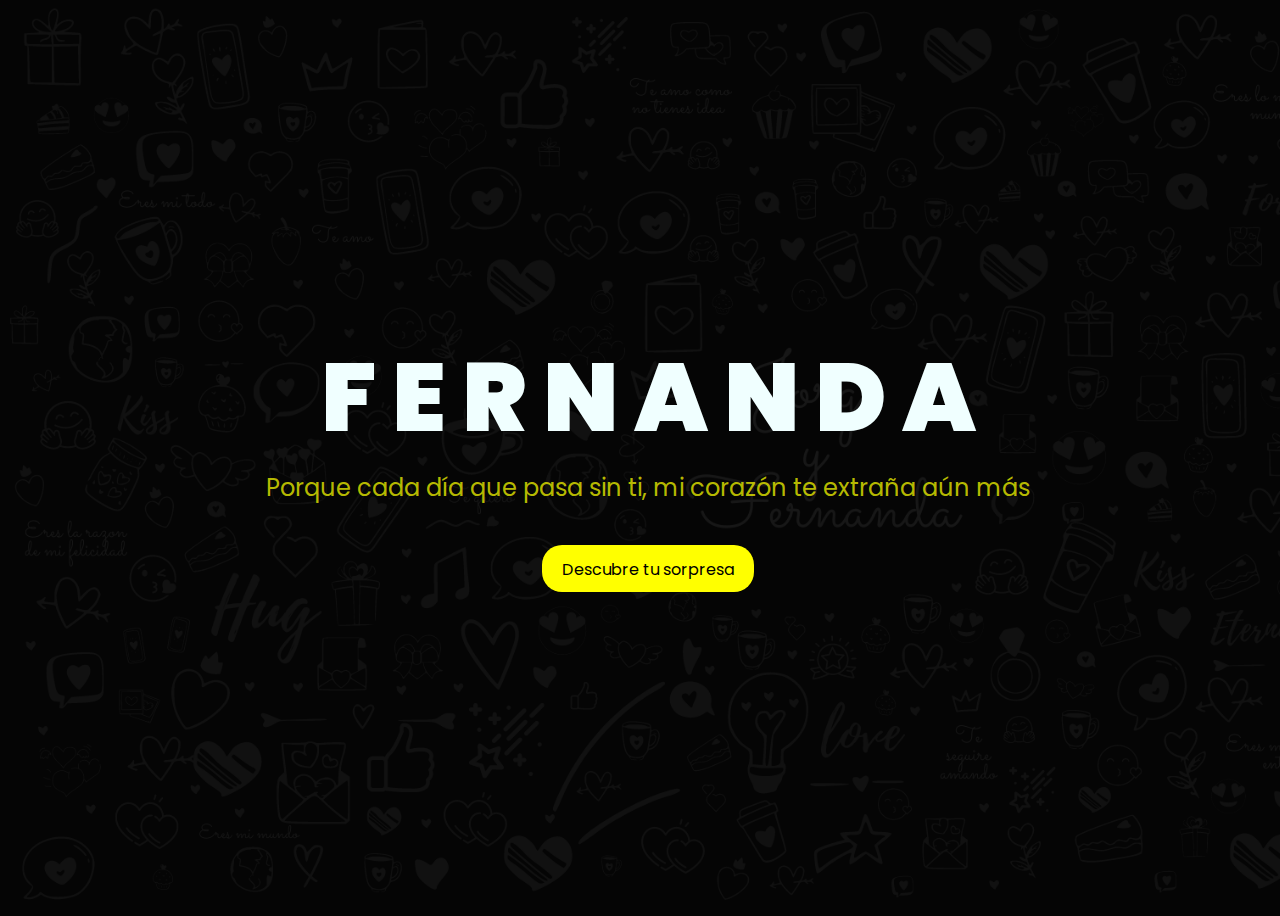
==== commit 9f6dccbc: "feat: :art:" ====
--- a/index.html
+++ b/index.html
@@ -1,356 +1,47 @@
 <!DOCTYPE html>
 <html lang="en">
-
 <head>
-
-    <!-- Basic Page Needs
-    ================================================== -->
-    <meta http-equiv="Content-Type" content="text/html; charset=utf-8">
+    <meta charset="UTF-8">
     <meta http-equiv="X-UA-Compatible" content="IE=edge">
-
-    <title>Andauto</title>
-
-    <!-- Mobile Specific Metas
-    ================================================== -->
-    <meta name="viewport" content="width=device-width, minimum-scale=1.0, maximum-scale=1.0">
-    <meta name="apple-mobile-web-app-capable" content="yes">
-
-    <!-- Fonts -->
-    <link href="https://fonts.googleapis.com/css?family=Montserrat:300,300i,400,600,700" rel="stylesheet">
-    <link rel="stylesheet" href="assets/fonts/font-awesome-4.7.0/css/font-awesome.min.css">
-
-    <!-- Favicon
-    ================================================== -->
-    <link rel="apple-touch-icon " sizes="180x180 " href="assets/img/apple-touch-icon.png ">
-    <link rel="icon " type="image/png " sizes="16x16 " href="assets/iconos/icons8_car_1.svg ">
-
-    <!-- Stylesheets
-    ================================================== -->
-    <!-- Bootstrap core CSS -->
-    <link href="assets/css/bootstrap.min.css " rel="stylesheet ">
-
-    <!-- Custom styles for this template -->
-    <link href="assets/css/style.css " rel="stylesheet ">
-    <link href="assets/css/responsive.css " rel="stylesheet ">
-
-
+    <meta name="viewport" content="width=device-width, initial-scale=1.0">
+    <link rel="stylesheet" href="css/style.css">
+    <link rel="icon" href="img/flowers.png" type="image/x-icon">
+    <link rel="stylesheet" href="img/fondo.png">
+    <title>FLORES</title>
 </head>
-
 <body>
-
-    <header id="masthead " class="site-header ">
-        <nav id="primary-navigation " class="site-navigation">
-            <div class="container ">
-
-                <div class="navbar-header ">
-
-                    <a class="site-title "><span>And</span>auto</a>
-
-                </div>
-                <!-- /.navbar-header -->
-
-                <div class="collapse navbar-collapse " id="agency-navbar-collapse ">
-
-                    <ul class="nav navbar-nav navbar-right">
-
-                        <ul class="nav navbar-nav navbar-right ">
-
-                            <li class="active"><a href="index.html " data-toggle="dropdown ">Home</a></li>
-                            <li class="dropdown"><a href="#" class="dropdown-toggle" data-toggle="dropdown">Marcas Autos<i class="fa fa-caret-down hidden-xs" aria-hidden="true"></i></a>
-                                <ul class="dropdown-menu" role="menu" aria-labelledby="menu1">
-                                    <li><a href="/Crevrolet.html">Crevrolet</a></li>
-                                    <li><a href="/ford.html">Ford</a></li>
-                                    <li><a href="/Crevrolet.html">Audi</a></li>
-                                    <li><a href="/ford.html">Mercedes</a></li>
-                                    <li><a href="/Crevrolet.html">Hyunda</a></li>
-                                    <li><a href="/ford.html">Suzuki</a></li>
-                                    <li><a href="/Crevrolet.html">Toyota</a></li>
-                                    <li><a href="/ford.html">Honda</a></li>
-                                </ul>
-                            </li>
-                            <li><a href="quienes-somos.html ">Quienes Somos</a></li>
-                            <li><a href="contact.html ">Contactanos</a></li>
-
-                        </ul>
-
-                </div>
-
-            </div>
-        </nav>
-        <!-- /.site-navigation -->
-    </header>
-    <!-- /#mastheaed -->
-
-    <div id="hero " class="hero overlay ">
-        <div class="hero-content ">
-            <div class="hero-text ">
-                <h1>Bienvenido a Andauto</h1>
-                <p>Conoces nuestros modelos de autos disponibles para tu uso</p>
-                <a href="/quienes-somos.html" class="btn btn-border ">Conoce mas</a>
-            </div>
-            <!-- /.hero-text -->
-        </div>
-        <!-- /.hero-content -->
+    <!-- <div class="description">
+        <span>Para la mujer mas hermosa del mundo</span>
+    </div> -->
+    <div class="greetings">
+        <span>F</span>
+        <span>E</span>
+        <span>R</span>
+        <span>N</span>
+        <span>A</span>
+        <span>N</span>
+        <span>D</span>
+        <span>A</span>
     </div>
-    <!-- /.hero -->
-
-    <main id="main " class="site-main ">
-
-        <!-- /.Seccion de informacion -->
-        <section class="site-section section-features ">
-            <div class="container ">
-                <div class="row ">
-                    <div class="col-sm-5 ">
-                        <h2>Los mejores y mas lujosos autos</h2>
-                        <p>Tenemos los mejores autos para la comodidad de su viaje, usted despreocúpese por como movilizarse con en su viaje de vacaciones. Nosotros nos encargamos de eso usted nomas elija que auto quiere y lo vamos a entregar a la puerta
-                            de su casa
-
-                        </p>
-                    </div>
-                    <div class="col-sm-7 hidden-xs ">
-                        <img src="assets/img/carros2.png " width="500 " height="50 " alt=" ">
-                    </div>
-                </div>
-            </div>
-        </section>
-        <!-- /.Seccion de informacio -->
-
-        <!-- Seccion de Nuestros Servicios -->
-        <section class="site-section section-services gray-bg text-center ">
-            <div class="container ">
-                <h2 class="heading-separator ">Nuestros servicios</h2>
-                <p class="subheading-text ">Contamos con los mejores servicios</p>
-                <div class="row ">
-                    <div class="col-md-3 col-xs-6 ">
-                        <div class="service ">
-                            <img src="assets/iconos/car_service.svg " alt=" ">
-                            <h3 class="service-title ">Mantenimiento</h3>
-                            <p class="service-info ">Servicio de masntenimiento contastante y reparacion de vehiculo</p>
-                        </div>
-                        <!-- /.service -->
-                    </div>
-                    <div class="col-md-3 col-xs-6 ">
-                        <div class="service ">
-                            <img src="assets/iconos/gps1.svg " alt=" ">
-                            <h3 class="service-title ">GPS</h3>
-                            <p class="service-info ">Monitoreo constante donde quiera que vaya</p>
-                        </div>
-                        <!-- /.service -->
-                    </div>
-                    <div class="col-md-3 col-xs-6 ">
-                        <div class="service ">
-                            <img src="assets/iconos/icons8_car.svg " alt=" ">
-                            <h3 class="service-title ">Vehiculos</h3>
-                            <p class="service-info ">Disponibilidad de vehiculos a cualquier hora, los 7 dias de la semana</p>
-                        </div>
-                        <!-- /.service -->
-                    </div>
-                    <div class="col-md-3 col-xs-6 ">
-                        <div class="service ">
-                            <img src="assets/iconos/icons8_honda.svg " alt=" ">
-                            <h3 class="service-title ">mARCAS</h3>
-                            <p class="service-info ">Todas las marcas de vehiculos que pueda encontrar</p>
-                        </div>
-                        <!-- /.service -->
-                    </div>
-                </div>
-            </div>
-        </section>
-        <!-- /.eccion de Nuestros Servicios -->
-
-        <!-- Seccion de Informacion Latinoamericana -->
-        <section class="site-section section-map-feature text-center ">
-
-            <div class="container ">
-                <h2>Tenemos Agencias en toda Latinoametica</h2>
-                <a href="/quienes-somos.html" class="btn btn-fill ">Aprenda mas</a>
-                <div class="row ">
-                    <div class="col-sm-3 col-xs-6 ">
-                        <div class="counter-item ">
-                            <p class="counter " data-to="15" data-speed="2000 ">0</p>
-                            <h3>Ecuador</h3>
-                        </div>
-                        <!-- /.counter-item -->
-                    </div>
-                    <div class="col-sm-3 col-xs-6 ">
-                        <div class="counter-item ">
-                            <p class="counter " data-to="25" data-speed="2000 ">0</p>
-                            <h3>Argentina</h3>
-                        </div>
-                        <!-- /.counter-item -->
-                    </div>
-                    <div class="col-sm-3 col-xs-6 ">
-                        <div class="counter-item ">
-                            <p class="counter " data-to="20" data-speed="1000 ">0</p>
-                            <h3>Colombia</h3>
-                        </div>
-                        <!-- /.counter-item -->
-                    </div>
-                    <div class="col-sm-3 col-xs-6 ">
-                        <div class="counter-item ">
-                            <p class="counter " data-to="10" data-speed="1000 ">0</p>
-                            <h3>Peru</h3>
-                        </div>
-                        <!-- /.counter-item -->
-                    </div>
-                </div>
-            </div>
-
-        </section>
-        <!-- /.Seccion de Informacion Latinoamericana -->
-
-        <div class="embed-responsive embed-responsive-16by9">
-
-            <iframe class="embed-responsive-item" src="https://www.youtube.com/embed/ISh9GYvuKs0" title="YouTube video player" frameborder="0" allow="accelerometer; autoplay; clipboard-write; encrypted-media; gyroscope; picture-in-picture" allowfullscreen></iframe>
-        </div>
-
-        <!-- Seccion de Marcas de Vehiculos -->
-        <section class="site-section section-portfolio ">
-            <div class="container ">
-                <div class="text-center ">
-                    <h2 class="heading-separator ">Vehiculos</h2>
-                    <p class="subheading-text ">Nuestros vehiculos por marca</p>
-                </div>
-                <div class="row ">
-                    <div class="col-lg-3 col-md-4 col-xs-6 ">
-                        <div class="portfolio-item ">
-                            <img src="assets/imagenes/carro_fort.jpg " class="img-res " alt=" ">
-                            <h4 class="portfolio-item-title ">Vehiculos Fort</h4>
-                            <a href="ford.html "><i class="fa fa-arrow-right " aria-hidden="true "></i></a>
-                        </div>
-                        <!-- /.portfolio-item -->
-                    </div>
-                    <div class="col-lg-3 col-md-4 col-xs-6 ">
-                        <div class="portfolio-item ">
-                            <img src="assets/imagenes/carro chevorlet.jpg " class="img-res " alt=" ">
-                            <h4 class="portfolio-item-title ">Vehiculos chevrolet</h4>
-                            <a href="crevrolet.html "><i class="fa fa-arrow-right " aria-hidden="true "></i></a>
-                        </div>
-                        <!-- /.portfolio-item -->
-                    </div>
-                    <div class="col-lg-3 col-md-4 col-xs-6 ">
-                        <div class="portfolio-item ">
-                            <img src="assets/imagenes/carro_audi.jpg " class="img-res " alt=" ">
-                            <h4 class="portfolio-item-title ">Vehiculos Audi</h4>
-                            <a href="portfolio-item.html "><i class="fa fa-arrow-right " aria-hidden="true "></i></a>
-                        </div>
-                        <!-- /.portfolio-item -->
-                    </div>
-                    <div class="col-lg-3 col-md-4 col-xs-6 ">
-                        <div class="portfolio-item ">
-                            <img src="assets/imagenes/carro_mercedes " class="img-res " alt=" ">
-                            <h4 class="portfolio-item-title ">Vehiculos Mercedes</h4>
-                            <a href="portfolio-item.html "><i class="fa fa-arrow-right " aria-hidden="true "></i></a>
-                        </div>
-                        <!-- /.portfolio-item -->
-                    </div>
-
-                    <div class="col-lg-3 col-md-4 col-xs-6 ">
-                        <div class="portfolio-item ">
-                            <img src="assets/imagenes/carro_mazda.jfif " class="img-res " alt=" ">
-                            <h4 class="portfolio-item-title ">Vehiculos Hyunda</h4>
-                            <a href="portfolio-item.html "><i class="fa fa-arrow-right " aria-hidden="true "></i></a>
-                        </div>
-                        <!-- /.portfolio-item -->
-                    </div>
-
-                    <div class="col-lg-3 col-md-4 col-xs-6 ">
-                        <div class="portfolio-item ">
-                            <img src="assets/imagenes/carro_suzuki.jpg " class="img-res " alt=" ">
-                            <h4 class="portfolio-item-title ">Vehiculos Suzuki</h4>
-                            <a href="portfolio-item.html "><i class="fa fa-arrow-right " aria-hidden="true "></i></a>
-                        </div>
-                        <!-- /.portfolio-item -->
-                    </div>
-                    <div class="col-lg-3 col-md-4 col-xs-6 ">
-                        <div class="portfolio-item ">
-                            <img src="assets/imagenes/carro_toyota.jpg " class="img-res " alt=" ">
-                            <h4 class="portfolio-item-title ">Vehiculos Toyota</h4>
-                            <a href="portfolio-item.html "><i class="fa fa-arrow-right " aria-hidden="true "></i></a>
-                        </div>
-                        <!-- /.portfolio-item -->
-                    </div>
-                    <div class="col-lg-3 col-md-4 col-xs-6 ">
-                        <div class="portfolio-item ">
-                            <img src="assets/imagenes/carro_honda.jpg " class="img-res " alt=" ">
-                            <h4 class="portfolio-item-title ">Vehiculos Honda</h4>
-                            <a href="portfolio-item.html "><i class="fa fa-arrow-right " aria-hidden="true "></i></a>
-                        </div>
-                        <!-- /.portfolio-item -->
-                    </div>
-
-                </div>
-            </div>
-        </section>
-        <!-- /.Seccion de Marcas de Vehiculos -->
-
-
-
-
-    </main>
-    <!-- /#main -->
-
-    <footer id="colophon " class="site-footer ">
-        <div class="container ">
-            <div class="row ">
-                <div class="col-md-3 col-sm-4 col-xs-6 ">
-                    <a class="site-title "><span>And</span>auto</a>
-                    <p>Somos una agencia de venta de vehiculos en Ecuador.</p>
-                </div>
-                <div class="col-lg-offset-4 col-md-3 col-sm-4 col-md-offset-2 col-sm-offset-0 col-xs-6 ">
-                    <h3>MANTENERSE EN CONTACTO</h3>
-                    <ul class="list-unstyled contact-links ">
-                        <li><i class="fa fa-envelope " aria-hidden="true "></i><a href="mailto:andauto@gmail.com " target="_blank">andauto@gmail.com</a></li>
-                        <li><i class="fa fa-phone " aria-hidden="true "></i><a href="tel:+5932182662 " target="_blank">+5932182662 </a>
-                        </li>
-                        <li><i class="fa fa-map-marker " aria-hidden="true "></i>
-                            <p>Bahia, Guayaquil</p>
-                        </li>
-                    </ul>
-                </div>
-            </div>
-        </div>
-        <div class="copyright ">
-            <div class="container ">
-                <div class="row ">
-                    <div class="col-xs-8 ">
-                        <div class="social-links ">
-                            <a class="twitter-bg " href="https://twitter.com/?lang=en" target="_blank"><i class="fa fa-twitter "></i></a>
-                            <a class="facebook-bg " href="https://www.facebook.com/Andauto.1" target="_blank"><i class="fa fa-facebook "></i></a>
-                            <a class="pinterest " href="https://www.pinterest.com/" target="_blank"><i class="fa fa-pinterest "></i></a>
-                            <a class="linkedin-bg " href="https://www.linkedin.com/" target="_blank"><i class="fa fa-linkedin " aria-hidden="true "></i></a>
-                        </div>
-                        <!-- /.social-links -->
-                    </div>
-                    <div class="col-xs-4 ">
-                        <div class="text-right ">
-                            <p>
-                                <h5>JORGE VILLEGAS</h5>
-                            </p>
-                            <p>
-                                <h6>EXAMEN PRACTICO</h6>
-                            </p>
-                        </div>
-                    </div>
-                </div>
-            </div>
-        </div>
-        <!-- /.copyright -->
-    </footer>
-    <!-- /#footer -->
-
-
-    <!-- Bootstrap core JavaScript
-    ================================================== -->
-    <!-- Placed at the end of the document so the pages load faster -->
-    <script src="https://ajax.googleapis.com/ajax/libs/jquery/3.1.1/jquery.min.js "></script>
-    <script src="assets/js/bootstrap.min.js "></script>
-    <script src="assets/js/bootstrap-select.min.js "></script>
-    <script src="assets/js/jquery.slicknav.min.js "></script>
-    <script src="assets/js/jquery.countTo.min.js "></script>
-    <script src="assets/js/jquery.shuffle.min.js "></script>
-    <script src="assets/js/script.js "></script>
-
+    <div class="greetings">
+        <span></span>
+        <span></span>
+        <span></span>
+        <span></span>
+        <span></span>
+        <span></span>
+    </div>
+    <div class="description">
+        <span>Porque cada día que pasa sin ti, mi corazón te extraña aún más</span>
+    </div>
+    <div class="description">
+        <span></span>
+    </div>
+    <div class="button">
+        <button>
+            <a href="FLORES.html">Descubre tu sorpresa</a>
+        </button>
+        
+    </div>
 </body>
-
 </html>--- a/css/style.css
+++ b/css/style.css
@@ -0,0 +1,117 @@
+@import url('https://fonts.googleapis.com/css2?family=Poppins:ital,wght@0,500;1,900&display=swap');
+*{
+    font-family: 'Poppins',cursive;
+}
+body{
+    color: azure;
+    width: 100%;
+    height: 100vh;
+    display: flex;
+    flex-direction: column;
+    align-items: center;
+    justify-content: center;
+    background-color: black;
+}
+.greetings{
+    font-size: 6rem;
+    font-weight: 900;
+}
+.greetings > span{
+    animation: glow 2.5s ease-in-out infinite;
+}
+@keyframes glow{
+    0%, 100%{
+        color: #fff;
+        text-shadow: 0 0 12px #fbff00, 0 0 50px #fbff00, 0 0 100px #fbff00;
+    }
+    10%, 90%{
+        color: #696565;
+        text-shadow: none;
+    }
+}
+.greetings > span:nth-child(2){
+    animation-delay: .2s ;
+}
+.greetings > span:nth-child(3){
+    animation-delay: .4s ;
+}
+.greetings > span:nth-child(4){
+    animation-delay: .6s;
+}
+.greetings > span:nth-child(5){
+    animation-delay: .8s;
+}
+.greetings > span:nth-child(6){
+    animation-delay: 1s;
+}
+.greetings > span:nth-child(7){
+    animation-delay: 1.2s;
+}
+.greetings > span:nth-child(8){
+    animation-delay: 1.4s;
+}
+.greetings > span:nth-child(9){
+    animation-delay: 1.6s;
+}
+
+.description{
+    font-size: 1.5rem;
+    margin-bottom: 20px;
+}
+
+.button a{
+    text-decoration: none;
+    font-size: 1rem;
+    color: #111;
+}
+
+@media screen and (max-width:574px){
+    .greetings{
+        display: block;
+        font-size: 3rem;
+        font-weight: 500;
+        text-align: center;
+    }
+    .description{
+        font-size: 1rem;
+    }
+    
+    .button a{
+        font-size: .5rem;
+    }
+}
+
+.description{
+    color: #fbff00be;
+}
+
+/* Estilo para el botón */
+.button button {
+    background-color: yellow; /* Fondo amarillo */
+    border: none; /* Sin bordes */
+    padding: 10px 20px; /* Ajusta el relleno según tu preferencia */
+    font-size: 18px; /* Tamaño de fuente */
+    cursor: pointer;
+    position: relative; /* Necesario para el resplandor */
+    border-radius: 20px; /* Esquinas redondeadas */
+    transition: background-color 0.3s ease-in-out; /* Transición suave para el color de fondo */
+  }
+  
+  /* Estilo para el enlace dentro del botón */
+  .button button a {
+    text-decoration: none; /* Elimina el subrayado del enlace */
+    color: inherit; /* Hereda el color del texto del botón */
+  }
+  
+  /* Efecto de resplandor al pasar el cursor sobre el botón */
+  .button button:hover {
+    background-color: orange; /* Cambia el color de fondo al pasar el mouse a naranja */
+    box-shadow: 0 0 10px yellow, 0 0 20px yellow, 0 0 30px yellow; /* Efecto de resplandor amarillo */
+  }
+  
+body {
+    background-image: url('/img/fondo.png');
+    background-repeat: no-repeat;
+    background-size: cover;
+}
+  